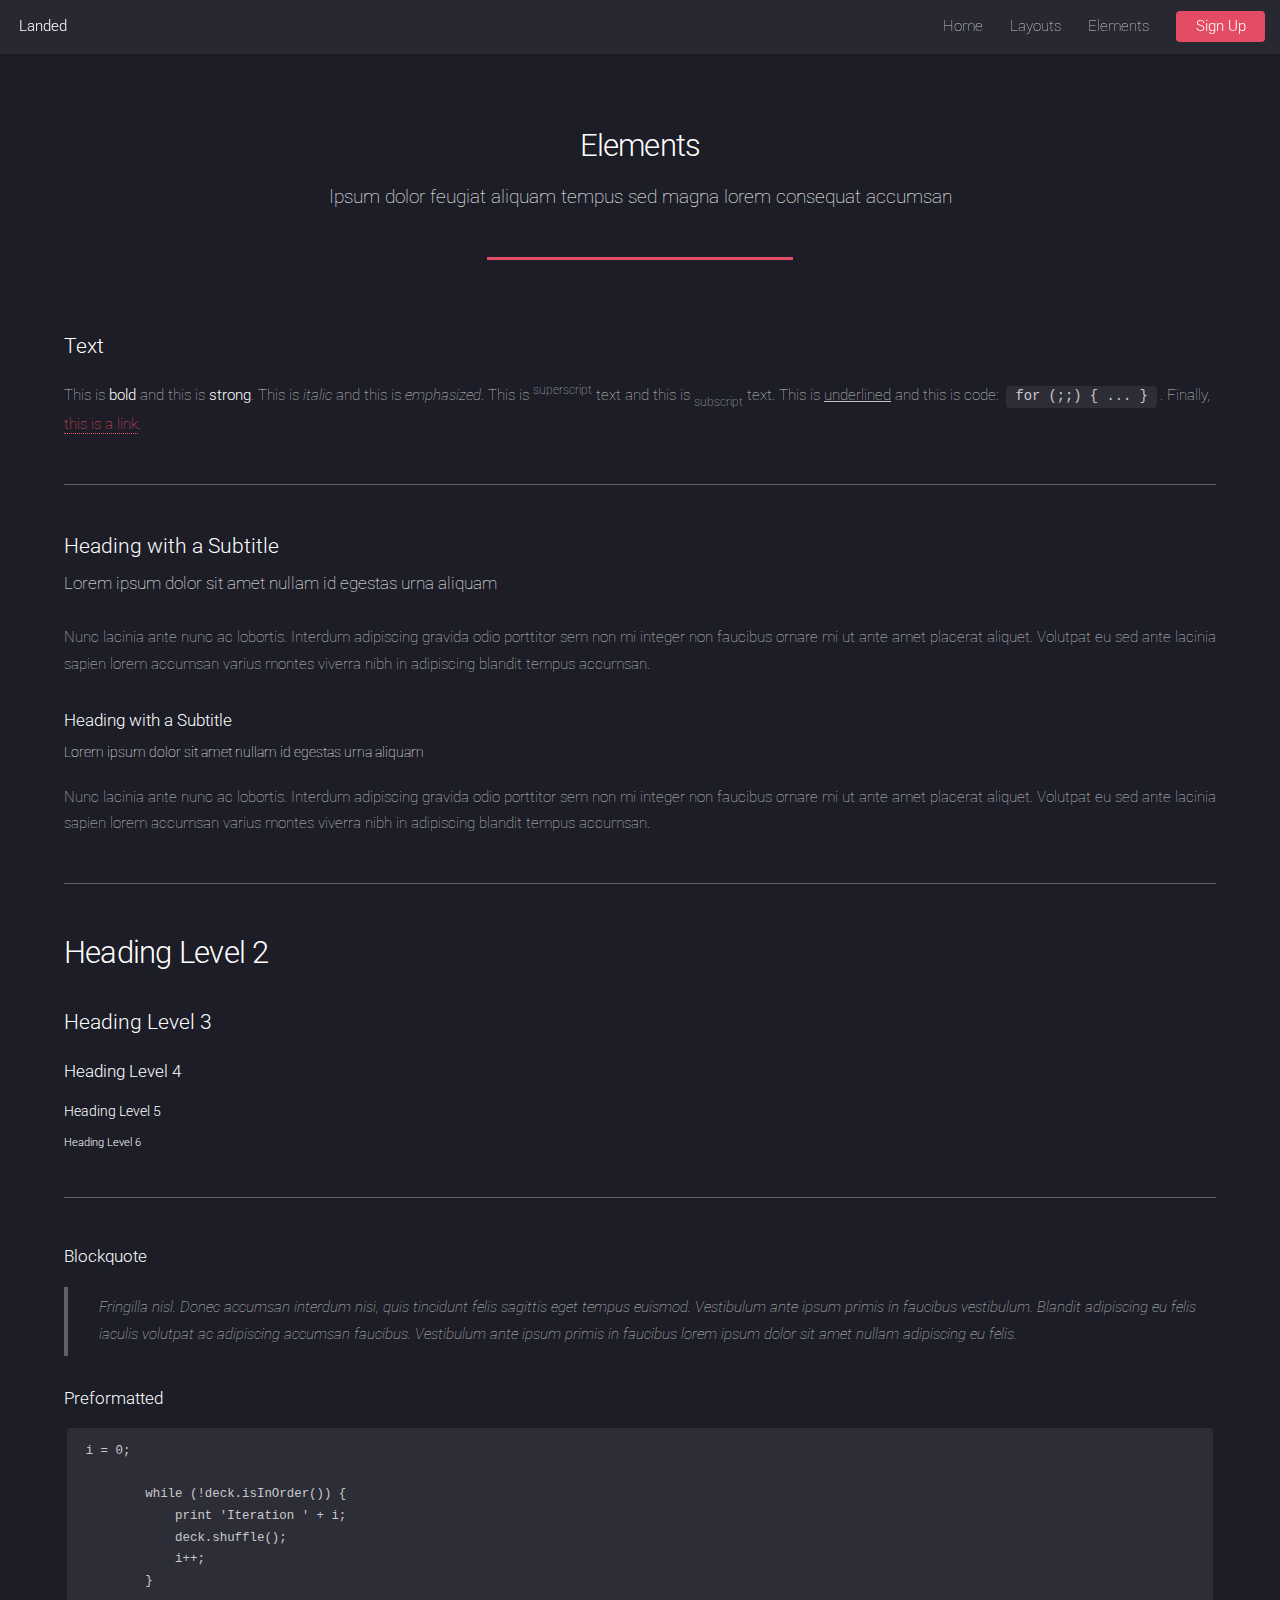
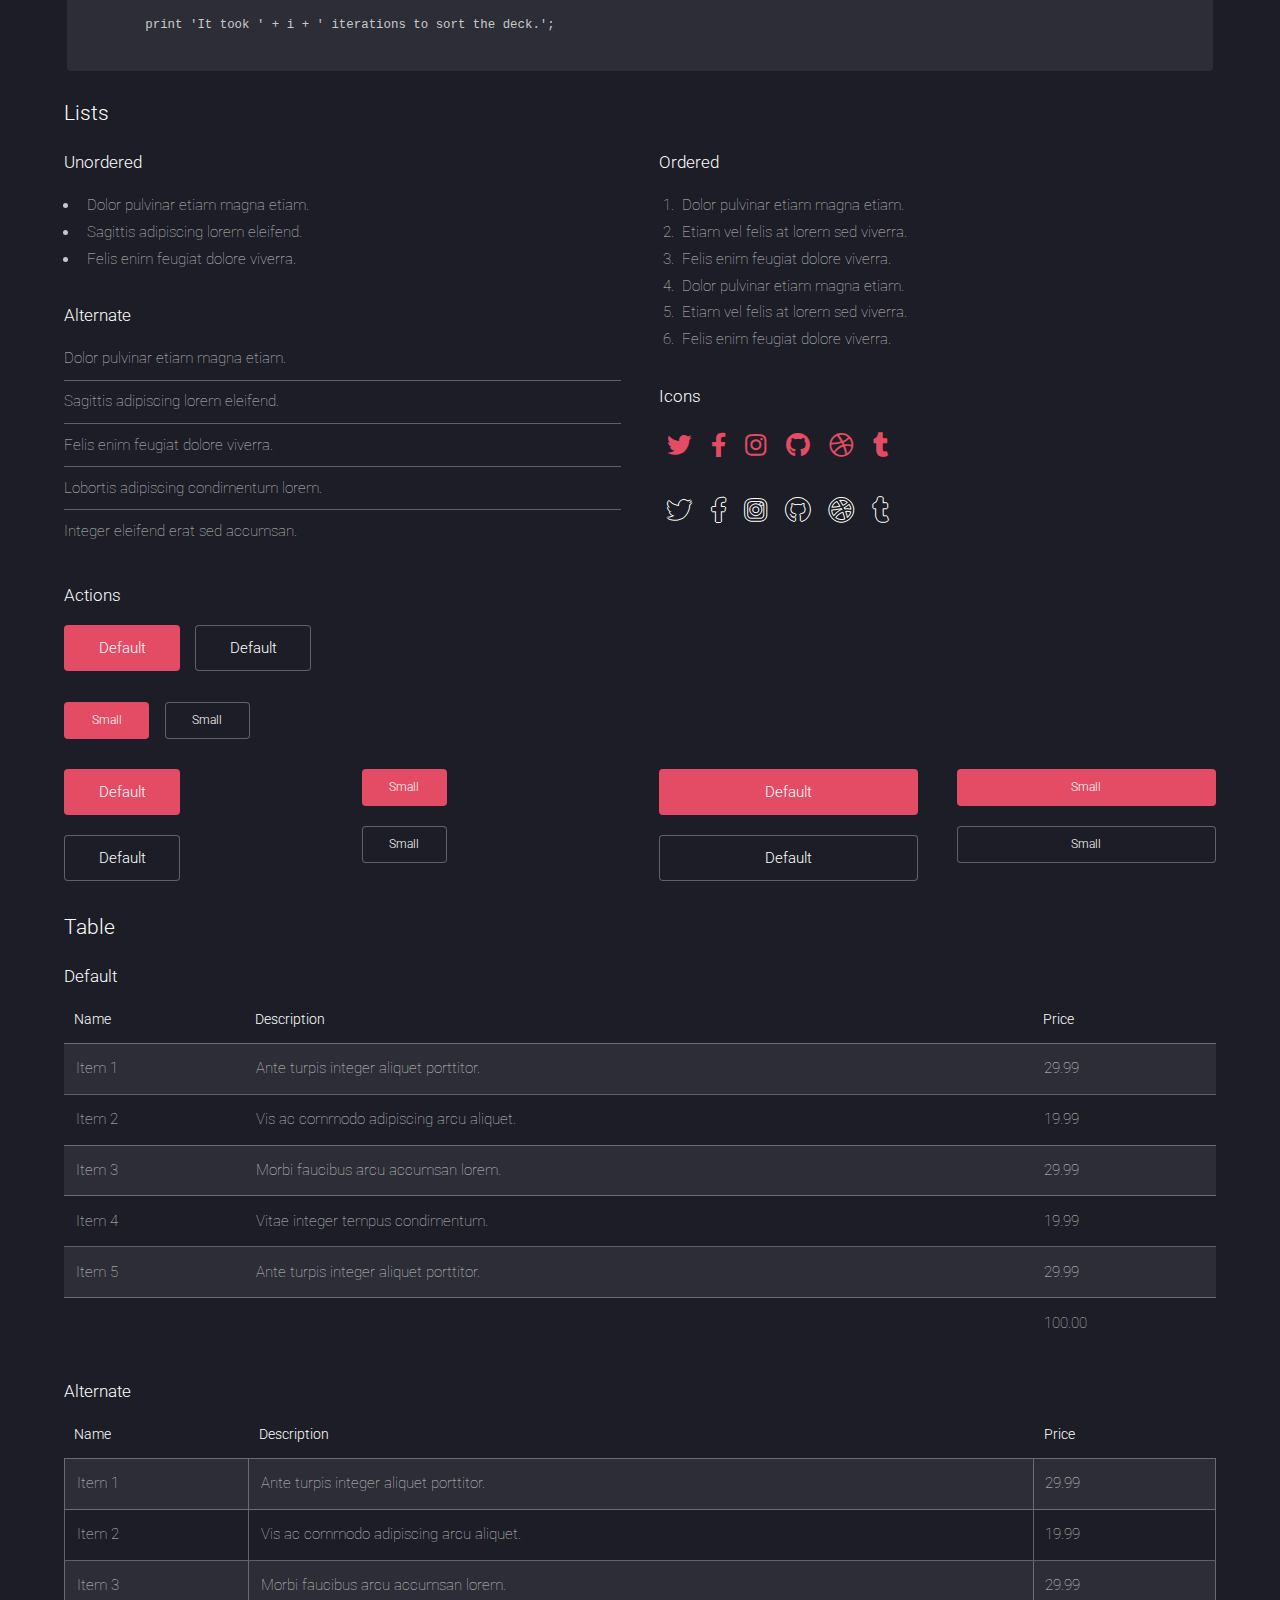
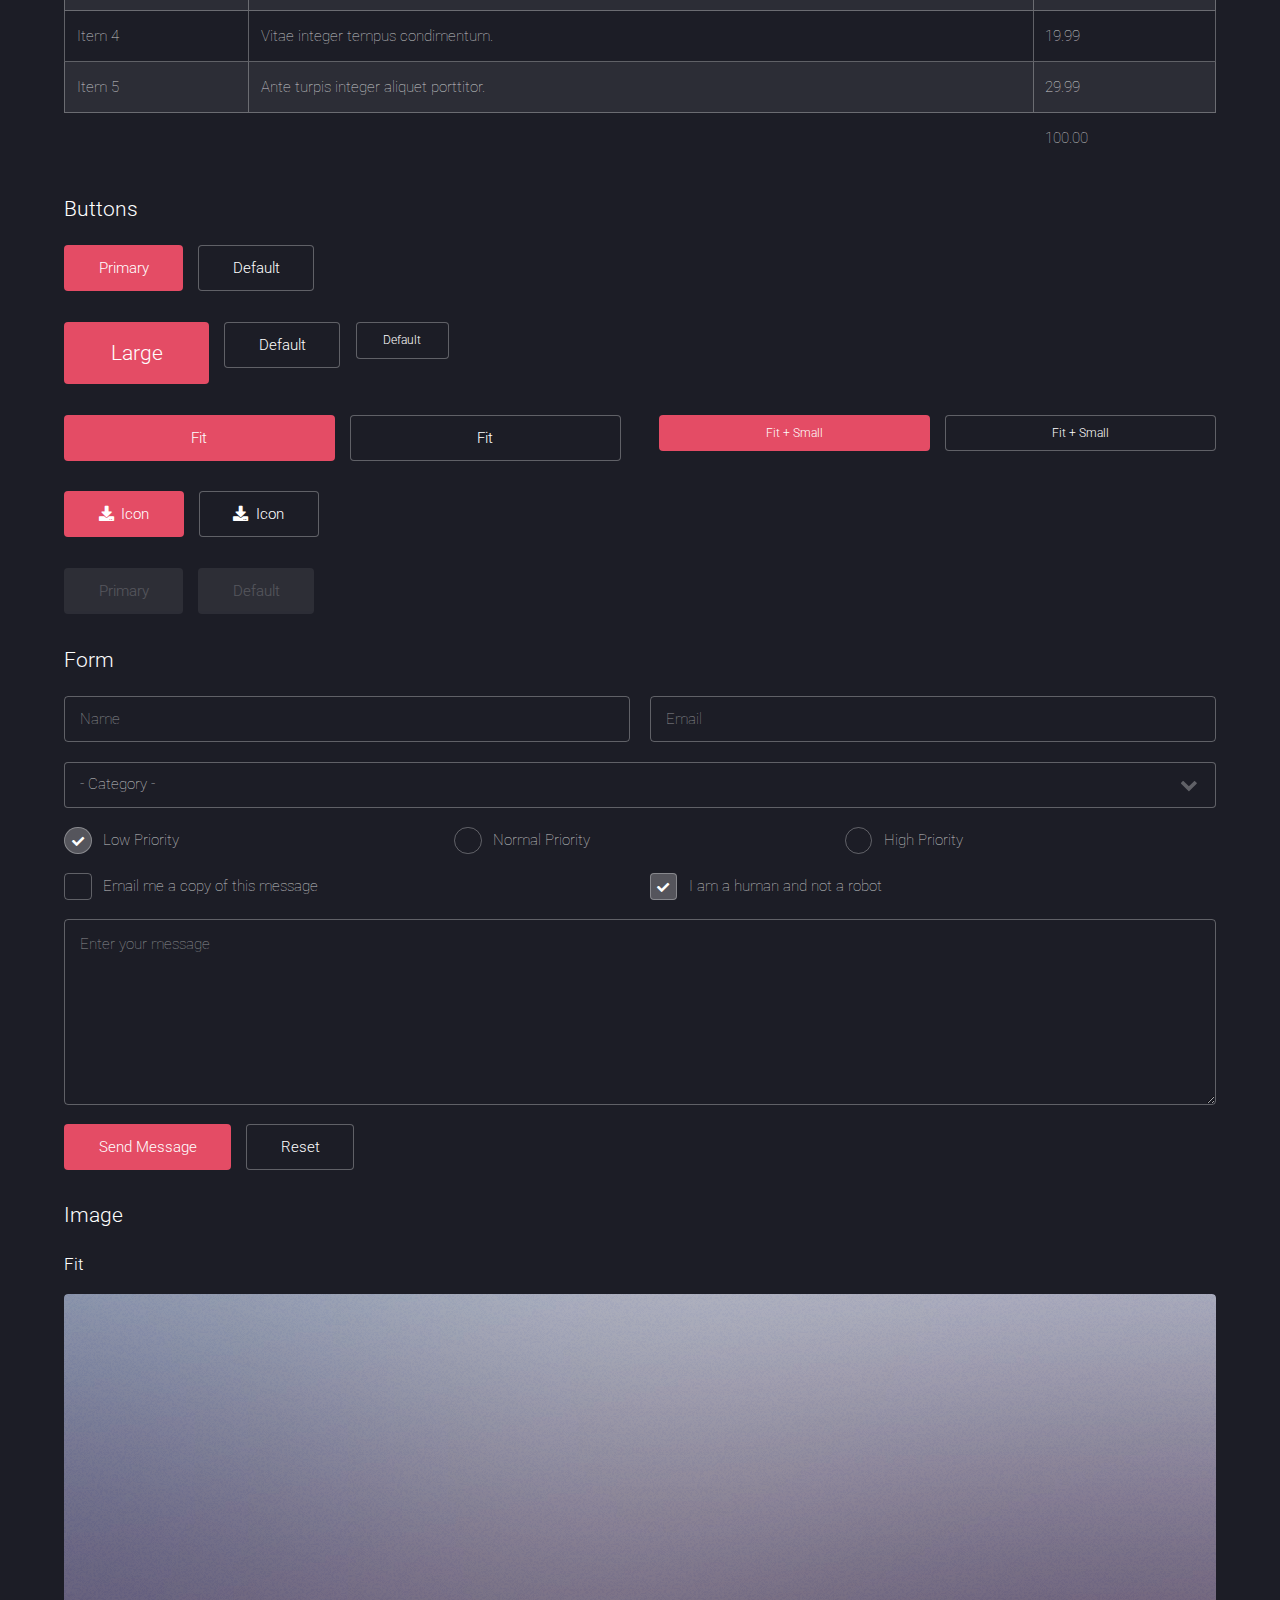
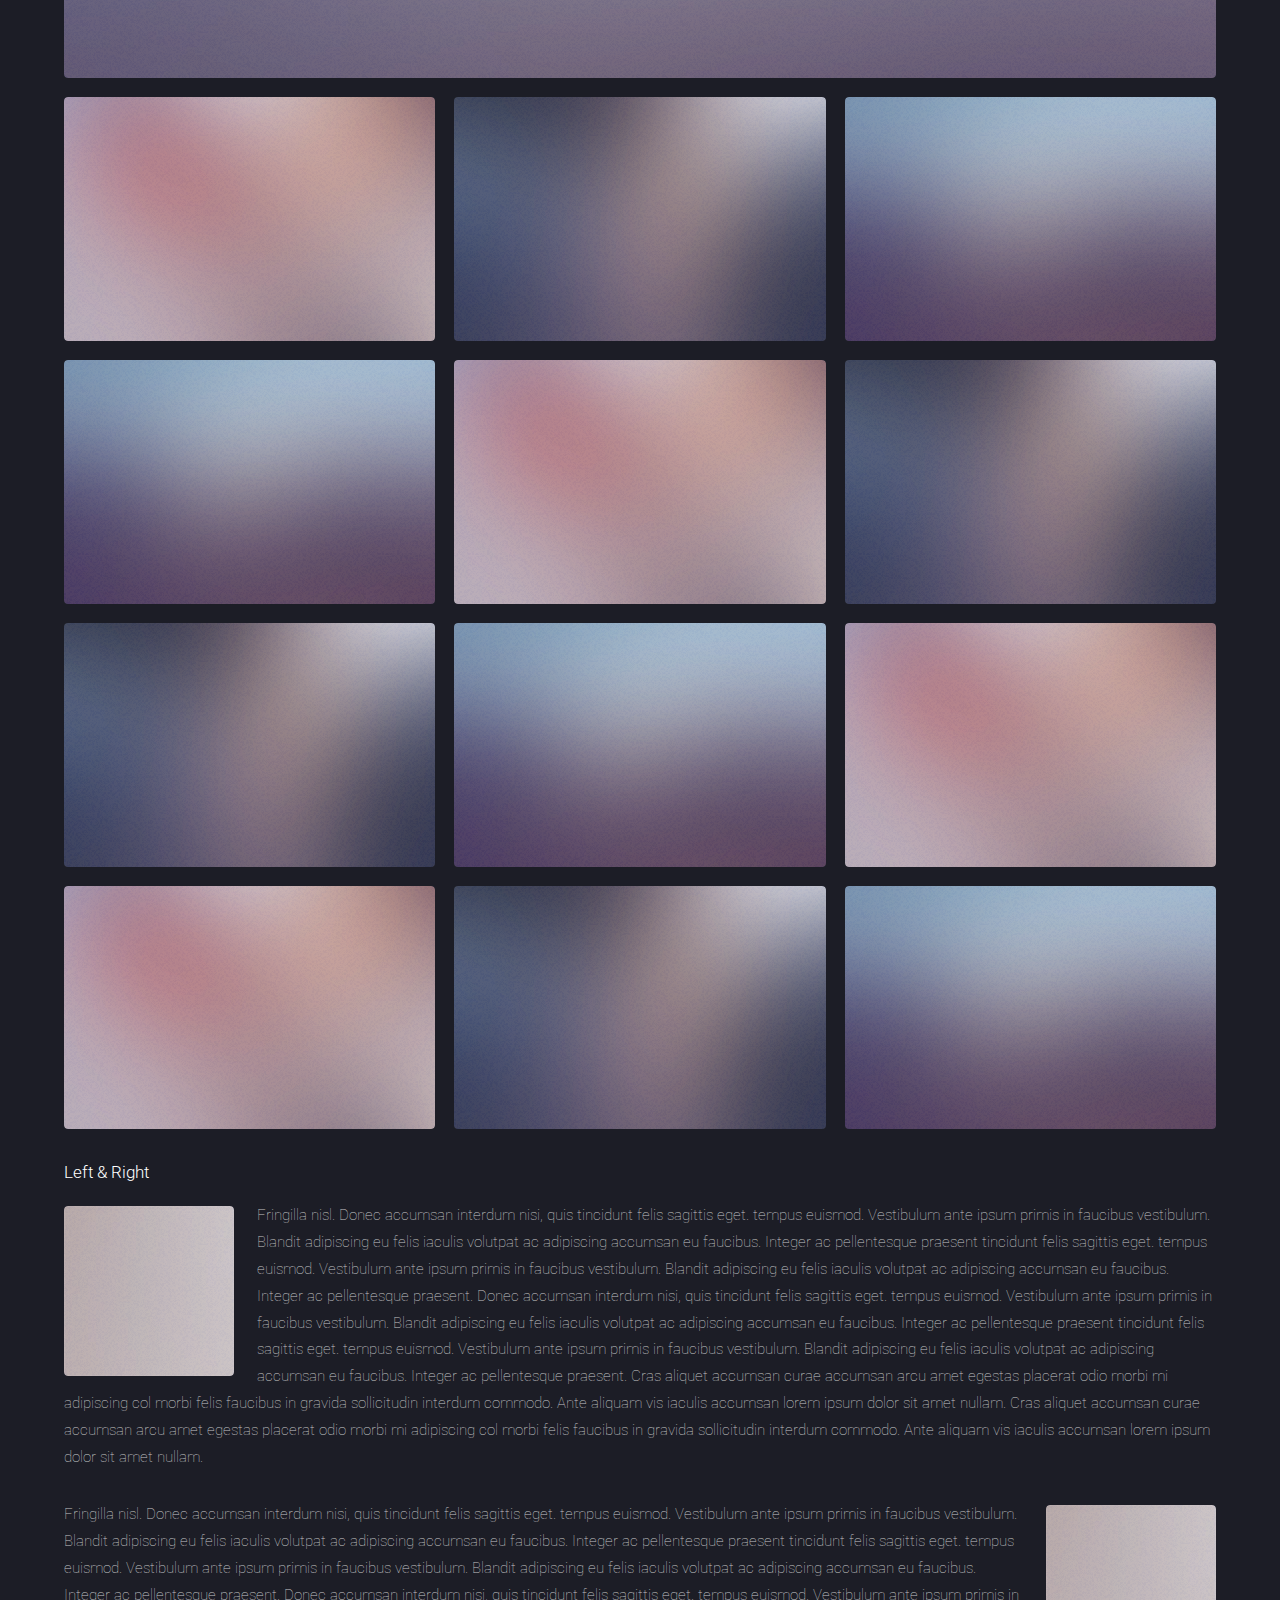
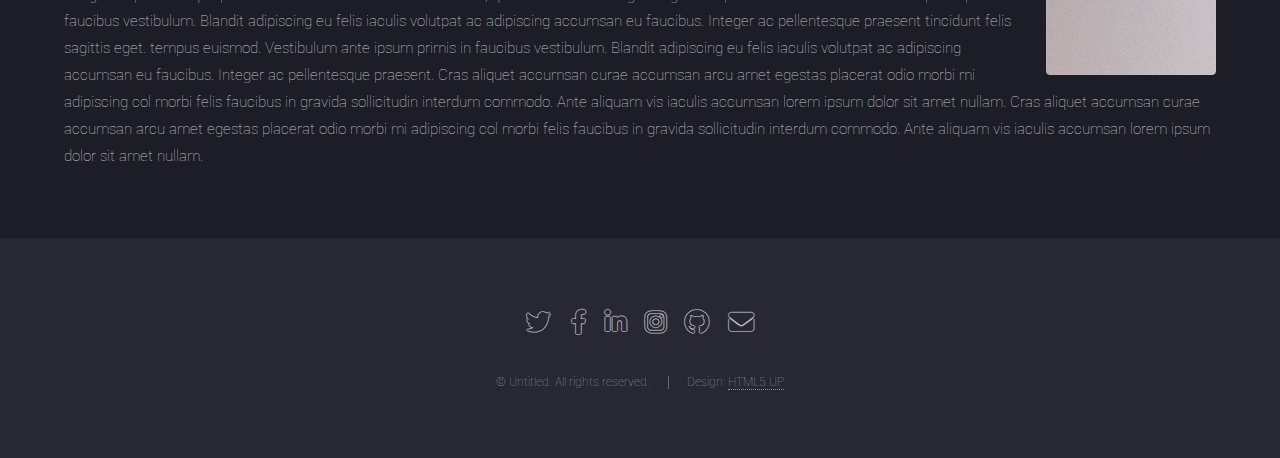
==== elements.html @ 156fd408 "template ready" ====
<!DOCTYPE HTML>
<!--
	Landed by HTML5 UP
	html5up.net | @ajlkn
	Free for personal and commercial use under the CCA 3.0 license (html5up.net/license)
-->
<html>
	<head>
		<title>Elements - Landed by HTML5 UP</title>
		<meta charset="utf-8" />
		<meta name="viewport" content="width=device-width, initial-scale=1, user-scalable=no" />
		<link rel="stylesheet" href="assets/css/main.css" />
		<noscript><link rel="stylesheet" href="assets/css/noscript.css" /></noscript>
	</head>
	<body class="is-preload">
		<div id="page-wrapper">

			<!-- Header -->
				<header id="header">
					<h1 id="logo"><a href="index.html">Landed</a></h1>
					<nav id="nav">
						<ul>
							<li><a href="index.html">Home</a></li>
							<li>
								<a href="#">Layouts</a>
								<ul>
									<li><a href="left-sidebar.html">Left Sidebar</a></li>
									<li><a href="right-sidebar.html">Right Sidebar</a></li>
									<li><a href="no-sidebar.html">No Sidebar</a></li>
									<li>
										<a href="#">Submenu</a>
										<ul>
											<li><a href="#">Option 1</a></li>
											<li><a href="#">Option 2</a></li>
											<li><a href="#">Option 3</a></li>
											<li><a href="#">Option 4</a></li>
										</ul>
									</li>
								</ul>
							</li>
							<li><a href="elements.html">Elements</a></li>
							<li><a href="#" class="button primary">Sign Up</a></li>
						</ul>
					</nav>
				</header>

			<!-- Main -->
				<div id="main" class="wrapper style1">
					<div class="container">
						<header class="major">
							<h2>Elements</h2>
							<p>Ipsum dolor feugiat aliquam tempus sed magna lorem consequat accumsan</p>
						</header>

						<!-- Text -->
							<section>
								<h3>Text</h3>
								<p>This is <b>bold</b> and this is <strong>strong</strong>. This is <i>italic</i> and this is <em>emphasized</em>.
								This is <sup>superscript</sup> text and this is <sub>subscript</sub> text.
								This is <u>underlined</u> and this is code: <code>for (;;) { ... }</code>. Finally, <a href="#">this is a link</a>.</p>

								<hr />

								<header>
									<h3>Heading with a Subtitle</h3>
									<p>Lorem ipsum dolor sit amet nullam id egestas urna aliquam</p>
								</header>
								<p>Nunc lacinia ante nunc ac lobortis. Interdum adipiscing gravida odio porttitor sem non mi integer non faucibus ornare mi ut ante amet placerat aliquet. Volutpat eu sed ante lacinia sapien lorem accumsan varius montes viverra nibh in adipiscing blandit tempus accumsan.</p>
								<header>
									<h4>Heading with a Subtitle</h4>
									<p>Lorem ipsum dolor sit amet nullam id egestas urna aliquam</p>
								</header>
								<p>Nunc lacinia ante nunc ac lobortis. Interdum adipiscing gravida odio porttitor sem non mi integer non faucibus ornare mi ut ante amet placerat aliquet. Volutpat eu sed ante lacinia sapien lorem accumsan varius montes viverra nibh in adipiscing blandit tempus accumsan.</p>

								<hr />

								<h2>Heading Level 2</h2>
								<h3>Heading Level 3</h3>
								<h4>Heading Level 4</h4>
								<h5>Heading Level 5</h5>
								<h6>Heading Level 6</h6>

								<hr />

								<h4>Blockquote</h4>
								<blockquote>Fringilla nisl. Donec accumsan interdum nisi, quis tincidunt felis sagittis eget tempus euismod. Vestibulum ante ipsum primis in faucibus vestibulum. Blandit adipiscing eu felis iaculis volutpat ac adipiscing accumsan faucibus. Vestibulum ante ipsum primis in faucibus lorem ipsum dolor sit amet nullam adipiscing eu felis.</blockquote>

								<h4>Preformatted</h4>
								<pre><code>i = 0;

	while (!deck.isInOrder()) {
	    print 'Iteration ' + i;
	    deck.shuffle();
	    i++;
	}

	print 'It took ' + i + ' iterations to sort the deck.';
	</code></pre>
							</section>

						<!-- Lists -->
							<section>
								<h3>Lists</h3>
								<div class="row">
									<div class="col-6 col-12-xsmall">

										<h4>Unordered</h4>
										<ul>
											<li>Dolor pulvinar etiam magna etiam.</li>
											<li>Sagittis adipiscing lorem eleifend.</li>
											<li>Felis enim feugiat dolore viverra.</li>
										</ul>

										<h4>Alternate</h4>
										<ul class="alt">
											<li>Dolor pulvinar etiam magna etiam.</li>
											<li>Sagittis adipiscing lorem eleifend.</li>
											<li>Felis enim feugiat dolore viverra.</li>
											<li>Lobortis adipiscing condimentum lorem.</li>
											<li>Integer eleifend erat sed accumsan.</li>
										</ul>

									</div>
									<div class="col-6 col-12-xsmall">

										<h4>Ordered</h4>
										<ol>
											<li>Dolor pulvinar etiam magna etiam.</li>
											<li>Etiam vel felis at lorem sed viverra.</li>
											<li>Felis enim feugiat dolore viverra.</li>
											<li>Dolor pulvinar etiam magna etiam.</li>
											<li>Etiam vel felis at lorem sed viverra.</li>
											<li>Felis enim feugiat dolore viverra.</li>
										</ol>

										<h4>Icons</h4>
										<ul class="icons">
											<li><a href="#" class="icon brands fa-twitter"><span class="label">Twitter</span></a></li>
											<li><a href="#" class="icon brands fa-facebook-f"><span class="label">Facebook</span></a></li>
											<li><a href="#" class="icon brands fa-instagram"><span class="label">Instagram</span></a></li>
											<li><a href="#" class="icon brands fa-github"><span class="label">Github</span></a></li>
											<li><a href="#" class="icon brands fa-dribbble"><span class="label">Dribbble</span></a></li>
											<li><a href="#" class="icon brands fa-tumblr"><span class="label">Tumblr</span></a></li>
										</ul>
										<ul class="icons">
											<li><a href="#" class="icon brands alt fa-twitter"><span class="label">Twitter</span></a></li>
											<li><a href="#" class="icon brands alt fa-facebook-f"><span class="label">Facebook</span></a></li>
											<li><a href="#" class="icon brands alt fa-instagram"><span class="label">Instagram</span></a></li>
											<li><a href="#" class="icon brands alt fa-github"><span class="label">Github</span></a></li>
											<li><a href="#" class="icon brands alt fa-dribbble"><span class="label">Dribbble</span></a></li>
											<li><a href="#" class="icon brands alt fa-tumblr"><span class="label">Tumblr</span></a></li>
										</ul>

									</div>
								</div>

								<h4>Actions</h4>
								<ul class="actions">
									<li><a href="#" class="button primary">Default</a></li>
									<li><a href="#" class="button">Default</a></li>
								</ul>
								<ul class="actions small">
									<li><a href="#" class="button primary small">Small</a></li>
									<li><a href="#" class="button small">Small</a></li>
								</ul>
								<div class="row">
									<div class="col-3 col-6-medium col-12-xsmall">
										<ul class="actions stacked">
											<li><a href="#" class="button primary">Default</a></li>
											<li><a href="#" class="button">Default</a></li>
										</ul>
									</div>
									<div class="col-3 col-6-medium col-12-xsmall">
										<ul class="actions stacked">
											<li><a href="#" class="button primary small">Small</a></li>
											<li><a href="#" class="button small">Small</a></li>
										</ul>
									</div>
									<div class="col-3 col-6-medium col-12-xsmall">
										<ul class="actions stacked">
											<li><a href="#" class="button primary fit">Default</a></li>
											<li><a href="#" class="button fit">Default</a></li>
										</ul>
									</div>
									<div class="col-3 col-6-medium col-12-xsmall">
										<ul class="actions stacked">
											<li><a href="#" class="button primary small fit">Small</a></li>
											<li><a href="#" class="button small fit">Small</a></li>
										</ul>
									</div>
								</div>
							</section>

						<!-- Table -->
							<section>
								<h3>Table</h3>
								<h4>Default</h4>
								<div class="table-wrapper">
									<table>
										<thead>
											<tr>
												<th>Name</th>
												<th>Description</th>
												<th>Price</th>
											</tr>
										</thead>
										<tbody>
											<tr>
												<td>Item 1</td>
												<td>Ante turpis integer aliquet porttitor.</td>
												<td>29.99</td>
											</tr>
											<tr>
												<td>Item 2</td>
												<td>Vis ac commodo adipiscing arcu aliquet.</td>
												<td>19.99</td>
											</tr>
											<tr>
												<td>Item 3</td>
												<td> Morbi faucibus arcu accumsan lorem.</td>
												<td>29.99</td>
											</tr>
											<tr>
												<td>Item 4</td>
												<td>Vitae integer tempus condimentum.</td>
												<td>19.99</td>
											</tr>
											<tr>
												<td>Item 5</td>
												<td>Ante turpis integer aliquet porttitor.</td>
												<td>29.99</td>
											</tr>
										</tbody>
										<tfoot>
											<tr>
												<td colspan="2"></td>
												<td>100.00</td>
											</tr>
										</tfoot>
									</table>
								</div>
								<h4>Alternate</h4>
								<div class="table-wrapper">
									<table class="alt">
										<thead>
											<tr>
												<th>Name</th>
												<th>Description</th>
												<th>Price</th>
											</tr>
										</thead>
										<tbody>
											<tr>
												<td>Item 1</td>
												<td>Ante turpis integer aliquet porttitor.</td>
												<td>29.99</td>
											</tr>
											<tr>
												<td>Item 2</td>
												<td>Vis ac commodo adipiscing arcu aliquet.</td>
												<td>19.99</td>
											</tr>
											<tr>
												<td>Item 3</td>
												<td> Morbi faucibus arcu accumsan lorem.</td>
												<td>29.99</td>
											</tr>
											<tr>
												<td>Item 4</td>
												<td>Vitae integer tempus condimentum.</td>
												<td>19.99</td>
											</tr>
											<tr>
												<td>Item 5</td>
												<td>Ante turpis integer aliquet porttitor.</td>
												<td>29.99</td>
											</tr>
										</tbody>
										<tfoot>
											<tr>
												<td colspan="2"></td>
												<td>100.00</td>
											</tr>
										</tfoot>
									</table>
								</div>
							</section>

						<!-- Buttons -->
							<section>
								<h3>Buttons</h3>
								<ul class="actions">
									<li><a href="#" class="button primary">Primary</a></li>
									<li><a href="#" class="button">Default</a></li>
								</ul>
								<ul class="actions">
									<li><a href="#" class="button primary large">Large</a></li>
									<li><a href="#" class="button">Default</a></li>
									<li><a href="#" class="button small">Default</a></li>
								</ul>
								<div class="row">
									<div class="col-6 col-12-xsmall">
										<ul class="actions fit">
											<li><a href="#" class="button primary fit">Fit</a></li>
											<li><a href="#" class="button fit">Fit</a></li>
										</ul>
									</div>
									<div class="col-6 col-12-xsmall">
										<ul class="actions fit small">
											<li><a href="#" class="button primary fit small">Fit + Small</a></li>
											<li><a href="#" class="button fit small">Fit + Small</a></li>
										</ul>
									</div>
								</div>
								<ul class="actions">
									<li><a href="#" class="button primary icon solid fa-download">Icon</a></li>
									<li><a href="#" class="button icon solid fa-download">Icon</a></li>
								</ul>
								<ul class="actions">
									<li><span class="button primary disabled">Primary</span></li>
									<li><span class="button disabled">Default</span></li>
								</ul>
							</section>

						<!-- Form -->
							<section>
								<h3>Form</h3>
								<form method="post" action="#">
									<div class="row gtr-uniform gtr-50">
										<div class="col-6 col-12-xsmall">
											<input type="text" name="name" id="name" value="" placeholder="Name" />
										</div>
										<div class="col-6 col-12-xsmall">
											<input type="email" name="email" id="email" value="" placeholder="Email" />
										</div>
										<div class="col-12">
											<select name="category" id="category">
												<option value="">- Category -</option>
												<option value="1">Manufacturing</option>
												<option value="1">Shipping</option>
												<option value="1">Administration</option>
												<option value="1">Human Resources</option>
											</select>
										</div>
										<div class="col-4 col-12-medium">
											<input type="radio" id="priority-low" name="priority" checked>
											<label for="priority-low">Low Priority</label>
										</div>
										<div class="col-4 col-12-medium">
											<input type="radio" id="priority-normal" name="priority">
											<label for="priority-normal">Normal Priority</label>
										</div>
										<div class="col-4 col-12-medium">
											<input type="radio" id="priority-high" name="priority">
											<label for="priority-high">High Priority</label>
										</div>
										<div class="col-6 col-12-medium">
											<input type="checkbox" id="copy" name="copy">
											<label for="copy">Email me a copy of this message</label>
										</div>
										<div class="col-6 col-12-medium">
											<input type="checkbox" id="human" name="human" checked>
											<label for="human">I am a human and not a robot</label>
										</div>
										<div class="col-12">
											<textarea name="message" id="message" placeholder="Enter your message" rows="6"></textarea>
										</div>
										<div class="col-12">
											<ul class="actions">
												<li><input type="submit" value="Send Message" class="primary" /></li>
												<li><input type="reset" value="Reset" /></li>
											</ul>
										</div>
									</div>
								</form>
							</section>

						<!-- Image -->
							<section>
								<h3>Image</h3>
								<h4>Fit</h4>
								<div class="box alt">
									<div class="row gtr-50 gtr-uniform">
										<div class="col-12"><span class="image fit"><img src="images/pic07.jpg" alt="" /></span></div>
										<div class="col-4 col-6-xsmall"><span class="image fit"><img src="images/pic02.jpg" alt="" /></span></div>
										<div class="col-4 col-6-xsmall"><span class="image fit"><img src="images/pic03.jpg" alt="" /></span></div>
										<div class="col-4 col-6-xsmall"><span class="image fit"><img src="images/pic04.jpg" alt="" /></span></div>
										<div class="col-4 col-6-xsmall"><span class="image fit"><img src="images/pic04.jpg" alt="" /></span></div>
										<div class="col-4 col-6-xsmall"><span class="image fit"><img src="images/pic02.jpg" alt="" /></span></div>
										<div class="col-4 col-6-xsmall"><span class="image fit"><img src="images/pic03.jpg" alt="" /></span></div>
										<div class="col-4 col-6-xsmall"><span class="image fit"><img src="images/pic03.jpg" alt="" /></span></div>
										<div class="col-4 col-6-xsmall"><span class="image fit"><img src="images/pic04.jpg" alt="" /></span></div>
										<div class="col-4 col-6-xsmall"><span class="image fit"><img src="images/pic02.jpg" alt="" /></span></div>
										<div class="col-4 col-6-xsmall"><span class="image fit"><img src="images/pic02.jpg" alt="" /></span></div>
										<div class="col-4 col-6-xsmall"><span class="image fit"><img src="images/pic03.jpg" alt="" /></span></div>
										<div class="col-4 col-6-xsmall"><span class="image fit"><img src="images/pic04.jpg" alt="" /></span></div>
									</div>
								</div>

								<h4>Left &amp; Right</h4>
								<p><span class="image left"><img src="images/pic08.jpg" alt="" /></span>Fringilla nisl. Donec accumsan interdum nisi, quis tincidunt felis sagittis eget. tempus euismod. Vestibulum ante ipsum primis in faucibus vestibulum. Blandit adipiscing eu felis iaculis volutpat ac adipiscing accumsan eu faucibus. Integer ac pellentesque praesent tincidunt felis sagittis eget. tempus euismod. Vestibulum ante ipsum primis in faucibus vestibulum. Blandit adipiscing eu felis iaculis volutpat ac adipiscing accumsan eu faucibus. Integer ac pellentesque praesent. Donec accumsan interdum nisi, quis tincidunt felis sagittis eget. tempus euismod. Vestibulum ante ipsum primis in faucibus vestibulum. Blandit adipiscing eu felis iaculis volutpat ac adipiscing accumsan eu faucibus. Integer ac pellentesque praesent tincidunt felis sagittis eget. tempus euismod. Vestibulum ante ipsum primis in faucibus vestibulum. Blandit adipiscing eu felis iaculis volutpat ac adipiscing accumsan eu faucibus. Integer ac pellentesque praesent. Cras aliquet accumsan curae accumsan arcu amet egestas placerat odio morbi mi adipiscing col morbi felis faucibus in gravida sollicitudin interdum commodo. Ante aliquam vis iaculis accumsan lorem ipsum dolor sit amet nullam. Cras aliquet accumsan curae accumsan arcu amet egestas placerat odio morbi mi adipiscing col morbi felis faucibus in gravida sollicitudin interdum commodo. Ante aliquam vis iaculis accumsan lorem ipsum dolor sit amet nullam.</p>
								<p><span class="image right"><img src="images/pic08.jpg" alt="" /></span>Fringilla nisl. Donec accumsan interdum nisi, quis tincidunt felis sagittis eget. tempus euismod. Vestibulum ante ipsum primis in faucibus vestibulum. Blandit adipiscing eu felis iaculis volutpat ac adipiscing accumsan eu faucibus. Integer ac pellentesque praesent tincidunt felis sagittis eget. tempus euismod. Vestibulum ante ipsum primis in faucibus vestibulum. Blandit adipiscing eu felis iaculis volutpat ac adipiscing accumsan eu faucibus. Integer ac pellentesque praesent. Donec accumsan interdum nisi, quis tincidunt felis sagittis eget. tempus euismod. Vestibulum ante ipsum primis in faucibus vestibulum. Blandit adipiscing eu felis iaculis volutpat ac adipiscing accumsan eu faucibus. Integer ac pellentesque praesent tincidunt felis sagittis eget. tempus euismod. Vestibulum ante ipsum primis in faucibus vestibulum. Blandit adipiscing eu felis iaculis volutpat ac adipiscing accumsan eu faucibus. Integer ac pellentesque praesent. Cras aliquet accumsan curae accumsan arcu amet egestas placerat odio morbi mi adipiscing col morbi felis faucibus in gravida sollicitudin interdum commodo. Ante aliquam vis iaculis accumsan lorem ipsum dolor sit amet nullam. Cras aliquet accumsan curae accumsan arcu amet egestas placerat odio morbi mi adipiscing col morbi felis faucibus in gravida sollicitudin interdum commodo. Ante aliquam vis iaculis accumsan lorem ipsum dolor sit amet nullam.</p>
							</section>

					</div>
				</div>

			<!-- Footer -->
				<footer id="footer">
					<ul class="icons">
						<li><a href="#" class="icon brands alt fa-twitter"><span class="label">Twitter</span></a></li>
						<li><a href="#" class="icon brands alt fa-facebook-f"><span class="label">Facebook</span></a></li>
						<li><a href="#" class="icon brands alt fa-linkedin-in"><span class="label">LinkedIn</span></a></li>
						<li><a href="#" class="icon brands alt fa-instagram"><span class="label">Instagram</span></a></li>
						<li><a href="#" class="icon brands alt fa-github"><span class="label">GitHub</span></a></li>
						<li><a href="#" class="icon solid alt fa-envelope"><span class="label">Email</span></a></li>
					</ul>
					<ul class="copyright">
						<li>&copy; Untitled. All rights reserved.</li><li>Design: <a href="http://html5up.net">HTML5 UP</a></li>
					</ul>
				</footer>

		</div>

		<!-- Scripts -->
			<script src="assets/js/jquery.min.js"></script>
			<script src="assets/js/jquery.scrolly.min.js"></script>
			<script src="assets/js/jquery.dropotron.min.js"></script>
			<script src="assets/js/jquery.scrollex.min.js"></script>
			<script src="assets/js/browser.min.js"></script>
			<script src="assets/js/breakpoints.min.js"></script>
			<script src="assets/js/util.js"></script>
			<script src="assets/js/main.js"></script>

	</body>
</html>
---- assets/css/main.css ----
@import url("fontawesome-all.min.css");
@import url("https://fonts.googleapis.com/css?family=Roboto:100,300,100italic,300italic");

/*
	Landed by HTML5 UP
	html5up.net | @ajlkn
	Free for personal and commercial use under the CCA 3.0 license (html5up.net/license)
*/

html, body, div, span, applet, object,
iframe, h1, h2, h3, h4, h5, h6, p, blockquote,
pre, a, abbr, acronym, address, big, cite,
code, del, dfn, em, img, ins, kbd, q, s, samp,
small, strike, strong, sub, sup, tt, var, b,
u, i, center, dl, dt, dd, ol, ul, li, fieldset,
form, label, legend, table, caption, tbody,
tfoot, thead, tr, th, td, article, aside,
canvas, details, embed, figure, figcaption,
footer, header, hgroup, menu, nav, output, ruby,
section, summary, time, mark, audio, video {
	margin: 0;
	padding: 0;
	border: 0;
	font-size: 100%;
	font: inherit;
	vertical-align: baseline;}

article, aside, details, figcaption, figure,
footer, header, hgroup, menu, nav, section {
	display: block;}

body {
	line-height: 1;
}

ol, ul {
	list-style: none;
}

blockquote, q {
	quotes: none;
}

	blockquote:before, blockquote:after, q:before, q:after {
		content: '';
		content: none;
	}

table {
	border-collapse: collapse;
	border-spacing: 0;
}

body {
	-webkit-text-size-adjust: none;
}

mark {
	background-color: transparent;
	color: inherit;
}

input::-moz-focus-inner {
	border: 0;
	padding: 0;
}

input, select, textarea {
	-moz-appearance: none;
	-webkit-appearance: none;
	-ms-appearance: none;
	appearance: none;
}

/* Basic */

	html {
		box-sizing: border-box;
	}

	*, *:before, *:after {
		box-sizing: inherit;
	}

	html, body {
		background: #1c1d26;
	}

	body.is-preload *, body.is-preload *:before, body.is-preload *:after {
		-moz-animation: none !important;
		-webkit-animation: none !important;
		-ms-animation: none !important;
		animation: none !important;
		-moz-transition: none !important;
		-webkit-transition: none !important;
		-ms-transition: none !important;
		transition: none !important;
	}

	body, input, select, textarea {
		color: rgba(255, 255, 255, 0.75);
		font-family: "Roboto", Helvetica, sans-serif;
		font-size: 15pt;
		font-weight: 100;
		line-height: 1.75em;
	}

	a {
		-moz-transition: border-color 0.2s ease-in-out, color 0.2s ease-in-out;
		-webkit-transition: border-color 0.2s ease-in-out, color 0.2s ease-in-out;
		-ms-transition: border-color 0.2s ease-in-out, color 0.2s ease-in-out;
		transition: border-color 0.2s ease-in-out, color 0.2s ease-in-out;
		border-bottom: dotted 1px;
		color: #e44c65;
		text-decoration: none;
	}

		a:hover {
			color: #e44c65 !important;
			border-bottom-color: transparent;
		}

	strong, b {
		color: #ffffff;
		font-weight: 300;
	}

	em, i {
		font-style: italic;
	}

	p {
		margin: 0 0 2em 0;
	}

	h1, h2, h3, h4, h5, h6 {
		color: #ffffff;
		font-weight: 300;
		line-height: 1em;
		margin: 0 0 1em 0;
	}

		h1 a, h2 a, h3 a, h4 a, h5 a, h6 a {
			color: inherit;
			border: 0;
		}

	h2 {
		font-size: 2em;
		line-height: 1.5em;
		letter-spacing: -0.025em;
	}

	h3 {
		font-size: 1.35em;
		line-height: 1.5em;
	}

	h4 {
		font-size: 1.1em;
		line-height: 1.5em;
	}

	h5 {
		font-size: 0.9em;
		line-height: 1.5em;
	}

	h6 {
		font-size: 0.7em;
		line-height: 1.5em;
	}

	sub {
		font-size: 0.8em;
		position: relative;
		top: 0.5em;
	}

	sup {
		font-size: 0.8em;
		position: relative;
		top: -0.5em;
	}

	hr {
		border: 0;
		border-bottom: solid 1px rgba(255, 255, 255, 0.3);
		margin: 3em 0;
	}

		hr.major {
			margin: 4em 0;
		}

	blockquote {
		border-left: solid 4px rgba(255, 255, 255, 0.3);
		font-style: italic;
		margin: 0 0 2em 0;
		padding: 0.5em 0 0.5em 2em;
	}

	code {
		background: rgba(255, 255, 255, 0.075);
		border-radius: 4px;
		font-family: "Courier New", monospace;
		font-size: 0.9em;
		margin: 0 0.25em;
		padding: 0.25em 0.65em;
	}

	pre {
		-webkit-overflow-scrolling: touch;
		font-family: "Courier New", monospace;
		font-size: 0.9em;
		margin: 0 0 2em 0;
	}

		pre code {
			display: block;
			line-height: 1.75em;
			padding: 1em 1.5em;
			overflow-x: auto;
		}

	.align-left {
		text-align: left;
	}

	.align-center {
		text-align: center;
	}

	.align-right {
		text-align: right;
	}

/* Loader */

	@-moz-keyframes spinner-show {
		0% {
			opacity: 0;
		}

		100% {
			opacity: 1;
		}
	}

	@-webkit-keyframes spinner-show {
		0% {
			opacity: 0;
		}

		100% {
			opacity: 1;
		}
	}

	@-ms-keyframes spinner-show {
		0% {
			opacity: 0;
		}

		100% {
			opacity: 1;
		}
	}

	@keyframes spinner-show {
		0% {
			opacity: 0;
		}

		100% {
			opacity: 1;
		}
	}

	@-moz-keyframes spinner-hide {
		0% {
			color: rgba(255, 255, 255, 0.15);
			z-index: 100001;
			-moz-transform: scale(1) rotate(0deg);
			-webkit-transform: scale(1) rotate(0deg);
			-ms-transform: scale(1) rotate(0deg);
			transform: scale(1) rotate(0deg);
		}

		99% {
			color: #1c1d26;
			z-index: 100001;
			-moz-transform: scale(0.5) rotate(360deg);
			-webkit-transform: scale(0.5) rotate(360deg);
			-ms-transform: scale(0.5) rotate(360deg);
			transform: scale(0.5) rotate(360deg);
		}

		100% {
			color: #1c1d26;
			z-index: -1;
			-moz-transform: scale(0.5) rotate(360deg);
			-webkit-transform: scale(0.5) rotate(360deg);
			-ms-transform: scale(0.5) rotate(360deg);
			transform: scale(0.5) rotate(360deg);
		}
	}

	@-webkit-keyframes spinner-hide {
		0% {
			color: rgba(255, 255, 255, 0.15);
			z-index: 100001;
			-moz-transform: scale(1) rotate(0deg);
			-webkit-transform: scale(1) rotate(0deg);
			-ms-transform: scale(1) rotate(0deg);
			transform: scale(1) rotate(0deg);
		}

		99% {
			color: #1c1d26;
			z-index: 100001;
			-moz-transform: scale(0.5) rotate(360deg);
			-webkit-transform: scale(0.5) rotate(360deg);
			-ms-transform: scale(0.5) rotate(360deg);
			transform: scale(0.5) rotate(360deg);
		}

		100% {
			color: #1c1d26;
			z-index: -1;
			-moz-transform: scale(0.5) rotate(360deg);
			-webkit-transform: scale(0.5) rotate(360deg);
			-ms-transform: scale(0.5) rotate(360deg);
			transform: scale(0.5) rotate(360deg);
		}
	}

	@-ms-keyframes spinner-hide {
		0% {
			color: rgba(255, 255, 255, 0.15);
			z-index: 100001;
			-moz-transform: scale(1) rotate(0deg);
			-webkit-transform: scale(1) rotate(0deg);
			-ms-transform: scale(1) rotate(0deg);
			transform: scale(1) rotate(0deg);
		}

		99% {
			color: #1c1d26;
			z-index: 100001;
			-moz-transform: scale(0.5) rotate(360deg);
			-webkit-transform: scale(0.5) rotate(360deg);
			-ms-transform: scale(0.5) rotate(360deg);
			transform: scale(0.5) rotate(360deg);
		}

		100% {
			color: #1c1d26;
			z-index: -1;
			-moz-transform: scale(0.5) rotate(360deg);
			-webkit-transform: scale(0.5) rotate(360deg);
			-ms-transform: scale(0.5) rotate(360deg);
			transform: scale(0.5) rotate(360deg);
		}
	}

	@keyframes spinner-hide {
		0% {
			color: rgba(255, 255, 255, 0.15);
			z-index: 100001;
			-moz-transform: scale(1) rotate(0deg);
			-webkit-transform: scale(1) rotate(0deg);
			-ms-transform: scale(1) rotate(0deg);
			transform: scale(1) rotate(0deg);
		}

		99% {
			color: #1c1d26;
			z-index: 100001;
			-moz-transform: scale(0.5) rotate(360deg);
			-webkit-transform: scale(0.5) rotate(360deg);
			-ms-transform: scale(0.5) rotate(360deg);
			transform: scale(0.5) rotate(360deg);
		}

		100% {
			color: #1c1d26;
			z-index: -1;
			-moz-transform: scale(0.5) rotate(360deg);
			-webkit-transform: scale(0.5) rotate(360deg);
			-ms-transform: scale(0.5) rotate(360deg);
			transform: scale(0.5) rotate(360deg);
		}
	}

	@-moz-keyframes spinner-rotate {
		0% {
			-moz-transform: scale(1) rotate(0deg);
			-webkit-transform: scale(1) rotate(0deg);
			-ms-transform: scale(1) rotate(0deg);
			transform: scale(1) rotate(0deg);
		}

		100% {
			-moz-transform: scale(1) rotate(360deg);
			-webkit-transform: scale(1) rotate(360deg);
			-ms-transform: scale(1) rotate(360deg);
			transform: scale(1) rotate(360deg);
		}
	}

	@-webkit-keyframes spinner-rotate {
		0% {
			-moz-transform: scale(1) rotate(0deg);
			-webkit-transform: scale(1) rotate(0deg);
			-ms-transform: scale(1) rotate(0deg);
			transform: scale(1) rotate(0deg);
		}

		100% {
			-moz-transform: scale(1) rotate(360deg);
			-webkit-transform: scale(1) rotate(360deg);
			-ms-transform: scale(1) rotate(360deg);
			transform: scale(1) rotate(360deg);
		}
	}

	@-ms-keyframes spinner-rotate {
		0% {
			-moz-transform: scale(1) rotate(0deg);
			-webkit-transform: scale(1) rotate(0deg);
			-ms-transform: scale(1) rotate(0deg);
			transform: scale(1) rotate(0deg);
		}

		100% {
			-moz-transform: scale(1) rotate(360deg);
			-webkit-transform: scale(1) rotate(360deg);
			-ms-transform: scale(1) rotate(360deg);
			transform: scale(1) rotate(360deg);
		}
	}

	@keyframes spinner-rotate {
		0% {
			-moz-transform: scale(1) rotate(0deg);
			-webkit-transform: scale(1) rotate(0deg);
			-ms-transform: scale(1) rotate(0deg);
			transform: scale(1) rotate(0deg);
		}

		100% {
			-moz-transform: scale(1) rotate(360deg);
			-webkit-transform: scale(1) rotate(360deg);
			-ms-transform: scale(1) rotate(360deg);
			transform: scale(1) rotate(360deg);
		}
	}

	@-moz-keyframes overlay-hide {
		0% {
			opacity: 1;
			z-index: 100000;
		}

		15% {
			opacity: 1;
			z-index: 100000;
		}

		99% {
			opacity: 0;
			z-index: 100000;
		}

		100% {
			opacity: 0;
			z-index: -1;
		}
	}

	@-webkit-keyframes overlay-hide {
		0% {
			opacity: 1;
			z-index: 100000;
		}

		15% {
			opacity: 1;
			z-index: 100000;
		}

		99% {
			opacity: 0;
			z-index: 100000;
		}

		100% {
			opacity: 0;
			z-index: -1;
		}
	}

	@-ms-keyframes overlay-hide {
		0% {
			opacity: 1;
			z-index: 100000;
		}

		15% {
			opacity: 1;
			z-index: 100000;
		}

		99% {
			opacity: 0;
			z-index: 100000;
		}

		100% {
			opacity: 0;
			z-index: -1;
		}
	}

	@keyframes overlay-hide {
		0% {
			opacity: 1;
			z-index: 100000;
		}

		15% {
			opacity: 1;
			z-index: 100000;
		}

		99% {
			opacity: 0;
			z-index: 100000;
		}

		100% {
			opacity: 0;
			z-index: -1;
		}
	}

	body.landing {
		text-decoration: none;
	}

		body.landing:before {
			-moz-osx-font-smoothing: grayscale;
			-webkit-font-smoothing: antialiased;
			display: inline-block;
			font-style: normal;
			font-variant: normal;
			text-rendering: auto;
			line-height: 1;
			text-transform: none !important;
			font-family: 'Font Awesome 5 Free';
			font-weight: 900;
		}

		body.landing:before {
			-moz-animation: spinner-show 1.5s 1 0.25s ease forwards, spinner-hide 0.25s ease-in-out forwards !important;
			-webkit-animation: spinner-show 1.5s 1 0.25s ease forwards, spinner-hide 0.25s ease-in-out forwards !important;
			-ms-animation: spinner-show 1.5s 1 0.25s ease forwards, spinner-hide 0.25s ease-in-out forwards !important;
			animation: spinner-show 1.5s 1 0.25s ease forwards, spinner-hide 0.25s ease-in-out forwards !important;
			-moz-transform-origin: 50% 50%;
			-webkit-transform-origin: 50% 50%;
			-ms-transform-origin: 50% 50%;
			transform-origin: 50% 50%;
			color: rgba(255, 255, 255, 0.15);
			content: '\f1ce';
			cursor: default;
			display: block;
			font-size: 2em;
			height: 2em;
			left: 50%;
			line-height: 2em;
			margin: -1em 0 0 -1em;
			opacity: 0;
			position: fixed;
			text-align: center;
			top: 50%;
			width: 2em;
			z-index: -1;
		}

		body.landing:after {
			-moz-animation: overlay-hide 1.5s ease-in forwards !important;
			-webkit-animation: overlay-hide 1.5s ease-in forwards !important;
			-ms-animation: overlay-hide 1.5s ease-in forwards !important;
			animation: overlay-hide 1.5s ease-in forwards !important;
			background: #1c1d26;
			content: '';
			display: block;
			height: 100%;
			left: 0;
			opacity: 0;
			position: fixed;
			top: 0;
			width: 100%;
			z-index: -1;
		}

		body.landing.is-preload:before {
			-moz-animation: spinner-show 1.5s 1 0.25s ease forwards, spinner-rotate 0.75s infinite linear !important;
			-webkit-animation: spinner-show 1.5s 1 0.25s ease forwards, spinner-rotate 0.75s infinite linear !important;
			-ms-animation: spinner-show 1.5s 1 0.25s ease forwards, spinner-rotate 0.75s infinite linear !important;
			animation: spinner-show 1.5s 1 0.25s ease forwards, spinner-rotate 0.75s infinite linear !important;
			z-index: 100001;
		}

		body.landing.is-preload:after {
			-moz-animation: none !important;
			-webkit-animation: none !important;
			-ms-animation: none !important;
			animation: none !important;
			opacity: 1;
			z-index: 100000;
		}

	@media (-webkit-min-device-pixel-ratio: 2) {

		body.landing:before {
			line-height: 2.025em;
		}

	}

/* Container */

	.container {
		margin: 0 auto;
		max-width: calc(100% - 4em);
		width: 70em;
	}

		.container.xsmall {
			width: 17.5em;
		}

		.container.small {
			width: 35em;
		}

		.container.medium {
			width: 52.5em;
		}

		.container.large {
			width: 87.5em;
		}

		.container.xlarge {
			width: 105em;
		}

		.container.max {
			width: 100%;
		}

		@media screen and (max-width: 1280px) {

			.container {
				width: 90%;
				max-width: 100%;
			}

		}

		@media screen and (max-width: 980px) {

			.container {
				width: 100% !important;
			}

		}

/* Row */

	.row {
		display: flex;
		flex-wrap: wrap;
		box-sizing: border-box;
		align-items: stretch;
	}

		.row > * {
			box-sizing: border-box;
		}

		.row.gtr-uniform > * > :last-child {
			margin-bottom: 0;
		}

		.row.aln-left {
			justify-content: flex-start;
		}

		.row.aln-center {
			justify-content: center;
		}

		.row.aln-right {
			justify-content: flex-end;
		}

		.row.aln-top {
			align-items: flex-start;
		}

		.row.aln-middle {
			align-items: center;
		}

		.row.aln-bottom {
			align-items: flex-end;
		}

		.row > .imp {
			order: -1;
		}

		.row > .col-1 {
			width: 8.33333%;
		}

		.row > .off-1 {
			margin-left: 8.33333%;
		}

		.row > .col-2 {
			width: 16.66667%;
		}

		.row > .off-2 {
			margin-left: 16.66667%;
		}

		.row > .col-3 {
			width: 25%;
		}

		.row > .off-3 {
			margin-left: 25%;
		}

		.row > .col-4 {
			width: 33.33333%;
		}

		.row > .off-4 {
			margin-left: 33.33333%;
		}

		.row > .col-5 {
			width: 41.66667%;
		}

		.row > .off-5 {
			margin-left: 41.66667%;
		}

		.row > .col-6 {
			width: 50%;
		}

		.row > .off-6 {
			margin-left: 50%;
		}

		.row > .col-7 {
			width: 58.33333%;
		}

		.row > .off-7 {
			margin-left: 58.33333%;
		}

		.row > .col-8 {
			width: 66.66667%;
		}

		.row > .off-8 {
			margin-left: 66.66667%;
		}

		.row > .col-9 {
			width: 75%;
		}

		.row > .off-9 {
			margin-left: 75%;
		}

		.row > .col-10 {
			width: 83.33333%;
		}

		.row > .off-10 {
			margin-left: 83.33333%;
		}

		.row > .col-11 {
			width: 91.66667%;
		}

		.row > .off-11 {
			margin-left: 91.66667%;
		}

		.row > .col-12 {
			width: 100%;
		}

		.row > .off-12 {
			margin-left: 100%;
		}

		.row.gtr-0 {
			margin-top: 0;
			margin-left: 0em;
		}

			.row.gtr-0 > * {
				padding: 0 0 0 0em;
			}

			.row.gtr-0.gtr-uniform {
				margin-top: 0em;
			}

				.row.gtr-0.gtr-uniform > * {
					padding-top: 0em;
				}

		.row.gtr-25 {
			margin-top: 0;
			margin-left: -0.625em;
		}

			.row.gtr-25 > * {
				padding: 0 0 0 0.625em;
			}

			.row.gtr-25.gtr-uniform {
				margin-top: -0.625em;
			}

				.row.gtr-25.gtr-uniform > * {
					padding-top: 0.625em;
				}

		.row.gtr-50 {
			margin-top: 0;
			margin-left: -1.25em;
		}

			.row.gtr-50 > * {
				padding: 0 0 0 1.25em;
			}

			.row.gtr-50.gtr-uniform {
				margin-top: -1.25em;
			}

				.row.gtr-50.gtr-uniform > * {
					padding-top: 1.25em;
				}

		.row {
			margin-top: 0;
			margin-left: -2.5em;
		}

			.row > * {
				padding: 0 0 0 2.5em;
			}

			.row.gtr-uniform {
				margin-top: -2.5em;
			}

				.row.gtr-uniform > * {
					padding-top: 2.5em;
				}

		.row.gtr-150 {
			margin-top: 0;
			margin-left: -3.75em;
		}

			.row.gtr-150 > * {
				padding: 0 0 0 3.75em;
			}

			.row.gtr-150.gtr-uniform {
				margin-top: -3.75em;
			}

				.row.gtr-150.gtr-uniform > * {
					padding-top: 3.75em;
				}

		.row.gtr-200 {
			margin-top: 0;
			margin-left: -5em;
		}

			.row.gtr-200 > * {
				padding: 0 0 0 5em;
			}

			.row.gtr-200.gtr-uniform {
				margin-top: -5em;
			}

				.row.gtr-200.gtr-uniform > * {
					padding-top: 5em;
				}

		@media screen and (max-width: 1680px) {

			.row {
				display: flex;
				flex-wrap: wrap;
				box-sizing: border-box;
				align-items: stretch;
			}

				.row > * {
					box-sizing: border-box;
				}

				.row.gtr-uniform > * > :last-child {
					margin-bottom: 0;
				}

				.row.aln-left {
					justify-content: flex-start;
				}

				.row.aln-center {
					justify-content: center;
				}

				.row.aln-right {
					justify-content: flex-end;
				}

				.row.aln-top {
					align-items: flex-start;
				}

				.row.aln-middle {
					align-items: center;
				}

				.row.aln-bottom {
					align-items: flex-end;
				}

				.row > .imp-xlarge {
					order: -1;
				}

				.row > .col-1-xlarge {
					width: 8.33333%;
				}

				.row > .off-1-xlarge {
					margin-left: 8.33333%;
				}

				.row > .col-2-xlarge {
					width: 16.66667%;
				}

				.row > .off-2-xlarge {
					margin-left: 16.66667%;
				}

				.row > .col-3-xlarge {
					width: 25%;
				}

				.row > .off-3-xlarge {
					margin-left: 25%;
				}

				.row > .col-4-xlarge {
					width: 33.33333%;
				}

				.row > .off-4-xlarge {
					margin-left: 33.33333%;
				}

				.row > .col-5-xlarge {
					width: 41.66667%;
				}

				.row > .off-5-xlarge {
					margin-left: 41.66667%;
				}

				.row > .col-6-xlarge {
					width: 50%;
				}

				.row > .off-6-xlarge {
					margin-left: 50%;
				}

				.row > .col-7-xlarge {
					width: 58.33333%;
				}

				.row > .off-7-xlarge {
					margin-left: 58.33333%;
				}

				.row > .col-8-xlarge {
					width: 66.66667%;
				}

				.row > .off-8-xlarge {
					margin-left: 66.66667%;
				}

				.row > .col-9-xlarge {
					width: 75%;
				}

				.row > .off-9-xlarge {
					margin-left: 75%;
				}

				.row > .col-10-xlarge {
					width: 83.33333%;
				}

				.row > .off-10-xlarge {
					margin-left: 83.33333%;
				}

				.row > .col-11-xlarge {
					width: 91.66667%;
				}

				.row > .off-11-xlarge {
					margin-left: 91.66667%;
				}

				.row > .col-12-xlarge {
					width: 100%;
				}

				.row > .off-12-xlarge {
					margin-left: 100%;
				}

				.row.gtr-0 {
					margin-top: 0;
					margin-left: 0em;
				}

					.row.gtr-0 > * {
						padding: 0 0 0 0em;
					}

					.row.gtr-0.gtr-uniform {
						margin-top: 0em;
					}

						.row.gtr-0.gtr-uniform > * {
							padding-top: 0em;
						}

				.row.gtr-25 {
					margin-top: 0;
					margin-left: -0.625em;
				}

					.row.gtr-25 > * {
						padding: 0 0 0 0.625em;
					}

					.row.gtr-25.gtr-uniform {
						margin-top: -0.625em;
					}

						.row.gtr-25.gtr-uniform > * {
							padding-top: 0.625em;
						}

				.row.gtr-50 {
					margin-top: 0;
					margin-left: -1.25em;
				}

					.row.gtr-50 > * {
						padding: 0 0 0 1.25em;
					}

					.row.gtr-50.gtr-uniform {
						margin-top: -1.25em;
					}

						.row.gtr-50.gtr-uniform > * {
							padding-top: 1.25em;
						}

				.row {
					margin-top: 0;
					margin-left: -2.5em;
				}

					.row > * {
						padding: 0 0 0 2.5em;
					}

					.row.gtr-uniform {
						margin-top: -2.5em;
					}

						.row.gtr-uniform > * {
							padding-top: 2.5em;
						}

				.row.gtr-150 {
					margin-top: 0;
					margin-left: -3.75em;
				}

					.row.gtr-150 > * {
						padding: 0 0 0 3.75em;
					}

					.row.gtr-150.gtr-uniform {
						margin-top: -3.75em;
					}

						.row.gtr-150.gtr-uniform > * {
							padding-top: 3.75em;
						}

				.row.gtr-200 {
					margin-top: 0;
					margin-left: -5em;
				}

					.row.gtr-200 > * {
						padding: 0 0 0 5em;
					}

					.row.gtr-200.gtr-uniform {
						margin-top: -5em;
					}

						.row.gtr-200.gtr-uniform > * {
							padding-top: 5em;
						}

		}

		@media screen and (max-width: 1280px) {

			.row {
				display: flex;
				flex-wrap: wrap;
				box-sizing: border-box;
				align-items: stretch;
			}

				.row > * {
					box-sizing: border-box;
				}

				.row.gtr-uniform > * > :last-child {
					margin-bottom: 0;
				}

				.row.aln-left {
					justify-content: flex-start;
				}

				.row.aln-center {
					justify-content: center;
				}

				.row.aln-right {
					justify-content: flex-end;
				}

				.row.aln-top {
					align-items: flex-start;
				}

				.row.aln-middle {
					align-items: center;
				}

				.row.aln-bottom {
					align-items: flex-end;
				}

				.row > .imp-large {
					order: -1;
				}

				.row > .col-1-large {
					width: 8.33333%;
				}

				.row > .off-1-large {
					margin-left: 8.33333%;
				}

				.row > .col-2-large {
					width: 16.66667%;
				}

				.row > .off-2-large {
					margin-left: 16.66667%;
				}

				.row > .col-3-large {
					width: 25%;
				}

				.row > .off-3-large {
					margin-left: 25%;
				}

				.row > .col-4-large {
					width: 33.33333%;
				}

				.row > .off-4-large {
					margin-left: 33.33333%;
				}

				.row > .col-5-large {
					width: 41.66667%;
				}

				.row > .off-5-large {
					margin-left: 41.66667%;
				}

				.row > .col-6-large {
					width: 50%;
				}

				.row > .off-6-large {
					margin-left: 50%;
				}

				.row > .col-7-large {
					width: 58.33333%;
				}

				.row > .off-7-large {
					margin-left: 58.33333%;
				}

				.row > .col-8-large {
					width: 66.66667%;
				}

				.row > .off-8-large {
					margin-left: 66.66667%;
				}

				.row > .col-9-large {
					width: 75%;
				}

				.row > .off-9-large {
					margin-left: 75%;
				}

				.row > .col-10-large {
					width: 83.33333%;
				}

				.row > .off-10-large {
					margin-left: 83.33333%;
				}

				.row > .col-11-large {
					width: 91.66667%;
				}

				.row > .off-11-large {
					margin-left: 91.66667%;
				}

				.row > .col-12-large {
					width: 100%;
				}

				.row > .off-12-large {
					margin-left: 100%;
				}

				.row.gtr-0 {
					margin-top: 0;
					margin-left: 0em;
				}

					.row.gtr-0 > * {
						padding: 0 0 0 0em;
					}

					.row.gtr-0.gtr-uniform {
						margin-top: 0em;
					}

						.row.gtr-0.gtr-uniform > * {
							padding-top: 0em;
						}

				.row.gtr-25 {
					margin-top: 0;
					margin-left: -0.625em;
				}

					.row.gtr-25 > * {
						padding: 0 0 0 0.625em;
					}

					.row.gtr-25.gtr-uniform {
						margin-top: -0.625em;
					}

						.row.gtr-25.gtr-uniform > * {
							padding-top: 0.625em;
						}

				.row.gtr-50 {
					margin-top: 0;
					margin-left: -1.25em;
				}

					.row.gtr-50 > * {
						padding: 0 0 0 1.25em;
					}

					.row.gtr-50.gtr-uniform {
						margin-top: -1.25em;
					}

						.row.gtr-50.gtr-uniform > * {
							padding-top: 1.25em;
						}

				.row {
					margin-top: 0;
					margin-left: -2.5em;
				}

					.row > * {
						padding: 0 0 0 2.5em;
					}

					.row.gtr-uniform {
						margin-top: -2.5em;
					}

						.row.gtr-uniform > * {
							padding-top: 2.5em;
						}

				.row.gtr-150 {
					margin-top: 0;
					margin-left: -3.75em;
				}

					.row.gtr-150 > * {
						padding: 0 0 0 3.75em;
					}

					.row.gtr-150.gtr-uniform {
						margin-top: -3.75em;
					}

						.row.gtr-150.gtr-uniform > * {
							padding-top: 3.75em;
						}

				.row.gtr-200 {
					margin-top: 0;
					margin-left: -5em;
				}

					.row.gtr-200 > * {
						padding: 0 0 0 5em;
					}

					.row.gtr-200.gtr-uniform {
						margin-top: -5em;
					}

						.row.gtr-200.gtr-uniform > * {
							padding-top: 5em;
						}

		}

		@media screen and (max-width: 980px) {

			.row {
				display: flex;
				flex-wrap: wrap;
				box-sizing: border-box;
				align-items: stretch;
			}

				.row > * {
					box-sizing: border-box;
				}

				.row.gtr-uniform > * > :last-child {
					margin-bottom: 0;
				}

				.row.aln-left {
					justify-content: flex-start;
				}

				.row.aln-center {
					justify-content: center;
				}

				.row.aln-right {
					justify-content: flex-end;
				}

				.row.aln-top {
					align-items: flex-start;
				}

				.row.aln-middle {
					align-items: center;
				}

				.row.aln-bottom {
					align-items: flex-end;
				}

				.row > .imp-medium {
					order: -1;
				}

				.row > .col-1-medium {
					width: 8.33333%;
				}

				.row > .off-1-medium {
					margin-left: 8.33333%;
				}

				.row > .col-2-medium {
					width: 16.66667%;
				}

				.row > .off-2-medium {
					margin-left: 16.66667%;
				}

				.row > .col-3-medium {
					width: 25%;
				}

				.row > .off-3-medium {
					margin-left: 25%;
				}

				.row > .col-4-medium {
					width: 33.33333%;
				}

				.row > .off-4-medium {
					margin-left: 33.33333%;
				}

				.row > .col-5-medium {
					width: 41.66667%;
				}

				.row > .off-5-medium {
					margin-left: 41.66667%;
				}

				.row > .col-6-medium {
					width: 50%;
				}

				.row > .off-6-medium {
					margin-left: 50%;
				}

				.row > .col-7-medium {
					width: 58.33333%;
				}

				.row > .off-7-medium {
					margin-left: 58.33333%;
				}

				.row > .col-8-medium {
					width: 66.66667%;
				}

				.row > .off-8-medium {
					margin-left: 66.66667%;
				}

				.row > .col-9-medium {
					width: 75%;
				}

				.row > .off-9-medium {
					margin-left: 75%;
				}

				.row > .col-10-medium {
					width: 83.33333%;
				}

				.row > .off-10-medium {
					margin-left: 83.33333%;
				}

				.row > .col-11-medium {
					width: 91.66667%;
				}

				.row > .off-11-medium {
					margin-left: 91.66667%;
				}

				.row > .col-12-medium {
					width: 100%;
				}

				.row > .off-12-medium {
					margin-left: 100%;
				}

				.row.gtr-0 {
					margin-top: 0;
					margin-left: 0em;
				}

					.row.gtr-0 > * {
						padding: 0 0 0 0em;
					}

					.row.gtr-0.gtr-uniform {
						margin-top: 0em;
					}

						.row.gtr-0.gtr-uniform > * {
							padding-top: 0em;
						}

				.row.gtr-25 {
					margin-top: 0;
					margin-left: -0.625em;
				}

					.row.gtr-25 > * {
						padding: 0 0 0 0.625em;
					}

					.row.gtr-25.gtr-uniform {
						margin-top: -0.625em;
					}

						.row.gtr-25.gtr-uniform > * {
							padding-top: 0.625em;
						}

				.row.gtr-50 {
					margin-top: 0;
					margin-left: -1.25em;
				}

					.row.gtr-50 > * {
						padding: 0 0 0 1.25em;
					}

					.row.gtr-50.gtr-uniform {
						margin-top: -1.25em;
					}

						.row.gtr-50.gtr-uniform > * {
							padding-top: 1.25em;
						}

				.row {
					margin-top: 0;
					margin-left: -2.5em;
				}

					.row > * {
						padding: 0 0 0 2.5em;
					}

					.row.gtr-uniform {
						margin-top: -2.5em;
					}

						.row.gtr-uniform > * {
							padding-top: 2.5em;
						}

				.row.gtr-150 {
					margin-top: 0;
					margin-left: -3.75em;
				}

					.row.gtr-150 > * {
						padding: 0 0 0 3.75em;
					}

					.row.gtr-150.gtr-uniform {
						margin-top: -3.75em;
					}

						.row.gtr-150.gtr-uniform > * {
							padding-top: 3.75em;
						}

				.row.gtr-200 {
					margin-top: 0;
					margin-left: -5em;
				}

					.row.gtr-200 > * {
						padding: 0 0 0 5em;
					}

					.row.gtr-200.gtr-uniform {
						margin-top: -5em;
					}

						.row.gtr-200.gtr-uniform > * {
							padding-top: 5em;
						}

		}

		@media screen and (max-width: 736px) {

			.row {
				display: flex;
				flex-wrap: wrap;
				box-sizing: border-box;
				align-items: stretch;
			}

				.row > * {
					box-sizing: border-box;
				}

				.row.gtr-uniform > * > :last-child {
					margin-bottom: 0;
				}

				.row.aln-left {
					justify-content: flex-start;
				}

				.row.aln-center {
					justify-content: center;
				}

				.row.aln-right {
					justify-content: flex-end;
				}

				.row.aln-top {
					align-items: flex-start;
				}

				.row.aln-middle {
					align-items: center;
				}

				.row.aln-bottom {
					align-items: flex-end;
				}

				.row > .imp-small {
					order: -1;
				}

				.row > .col-1-small {
					width: 8.33333%;
				}

				.row > .off-1-small {
					margin-left: 8.33333%;
				}

				.row > .col-2-small {
					width: 16.66667%;
				}

				.row > .off-2-small {
					margin-left: 16.66667%;
				}

				.row > .col-3-small {
					width: 25%;
				}

				.row > .off-3-small {
					margin-left: 25%;
				}

				.row > .col-4-small {
					width: 33.33333%;
				}

				.row > .off-4-small {
					margin-left: 33.33333%;
				}

				.row > .col-5-small {
					width: 41.66667%;
				}

				.row > .off-5-small {
					margin-left: 41.66667%;
				}

				.row > .col-6-small {
					width: 50%;
				}

				.row > .off-6-small {
					margin-left: 50%;
				}

				.row > .col-7-small {
					width: 58.33333%;
				}

				.row > .off-7-small {
					margin-left: 58.33333%;
				}

				.row > .col-8-small {
					width: 66.66667%;
				}

				.row > .off-8-small {
					margin-left: 66.66667%;
				}

				.row > .col-9-small {
					width: 75%;
				}

				.row > .off-9-small {
					margin-left: 75%;
				}

				.row > .col-10-small {
					width: 83.33333%;
				}

				.row > .off-10-small {
					margin-left: 83.33333%;
				}

				.row > .col-11-small {
					width: 91.66667%;
				}

				.row > .off-11-small {
					margin-left: 91.66667%;
				}

				.row > .col-12-small {
					width: 100%;
				}

				.row > .off-12-small {
					margin-left: 100%;
				}

				.row.gtr-0 {
					margin-top: 0;
					margin-left: 0em;
				}

					.row.gtr-0 > * {
						padding: 0 0 0 0em;
					}

					.row.gtr-0.gtr-uniform {
						margin-top: 0em;
					}

						.row.gtr-0.gtr-uniform > * {
							padding-top: 0em;
						}

				.row.gtr-25 {
					margin-top: 0;
					margin-left: -0.625em;
				}

					.row.gtr-25 > * {
						padding: 0 0 0 0.625em;
					}

					.row.gtr-25.gtr-uniform {
						margin-top: -0.625em;
					}

						.row.gtr-25.gtr-uniform > * {
							padding-top: 0.625em;
						}

				.row.gtr-50 {
					margin-top: 0;
					margin-left: -1.25em;
				}

					.row.gtr-50 > * {
						padding: 0 0 0 1.25em;
					}

					.row.gtr-50.gtr-uniform {
						margin-top: -1.25em;
					}

						.row.gtr-50.gtr-uniform > * {
							padding-top: 1.25em;
						}

				.row {
					margin-top: 0;
					margin-left: -2.5em;
				}

					.row > * {
						padding: 0 0 0 2.5em;
					}

					.row.gtr-uniform {
						margin-top: -2.5em;
					}

						.row.gtr-uniform > * {
							padding-top: 2.5em;
						}

				.row.gtr-150 {
					margin-top: 0;
					margin-left: -3.75em;
				}

					.row.gtr-150 > * {
						padding: 0 0 0 3.75em;
					}

					.row.gtr-150.gtr-uniform {
						margin-top: -3.75em;
					}

						.row.gtr-150.gtr-uniform > * {
							padding-top: 3.75em;
						}

				.row.gtr-200 {
					margin-top: 0;
					margin-left: -5em;
				}

					.row.gtr-200 > * {
						padding: 0 0 0 5em;
					}

					.row.gtr-200.gtr-uniform {
						margin-top: -5em;
					}

						.row.gtr-200.gtr-uniform > * {
							padding-top: 5em;
						}

		}

		@media screen and (max-width: 480px) {

			.row {
				display: flex;
				flex-wrap: wrap;
				box-sizing: border-box;
				align-items: stretch;
			}

				.row > * {
					box-sizing: border-box;
				}

				.row.gtr-uniform > * > :last-child {
					margin-bottom: 0;
				}

				.row.aln-left {
					justify-content: flex-start;
				}

				.row.aln-center {
					justify-content: center;
				}

				.row.aln-right {
					justify-content: flex-end;
				}

				.row.aln-top {
					align-items: flex-start;
				}

				.row.aln-middle {
					align-items: center;
				}

				.row.aln-bottom {
					align-items: flex-end;
				}

				.row > .imp-xsmall {
					order: -1;
				}

				.row > .col-1-xsmall {
					width: 8.33333%;
				}

				.row > .off-1-xsmall {
					margin-left: 8.33333%;
				}

				.row > .col-2-xsmall {
					width: 16.66667%;
				}

				.row > .off-2-xsmall {
					margin-left: 16.66667%;
				}

				.row > .col-3-xsmall {
					width: 25%;
				}

				.row > .off-3-xsmall {
					margin-left: 25%;
				}

				.row > .col-4-xsmall {
					width: 33.33333%;
				}

				.row > .off-4-xsmall {
					margin-left: 33.33333%;
				}

				.row > .col-5-xsmall {
					width: 41.66667%;
				}

				.row > .off-5-xsmall {
					margin-left: 41.66667%;
				}

				.row > .col-6-xsmall {
					width: 50%;
				}

				.row > .off-6-xsmall {
					margin-left: 50%;
				}

				.row > .col-7-xsmall {
					width: 58.33333%;
				}

				.row > .off-7-xsmall {
					margin-left: 58.33333%;
				}

				.row > .col-8-xsmall {
					width: 66.66667%;
				}

				.row > .off-8-xsmall {
					margin-left: 66.66667%;
				}

				.row > .col-9-xsmall {
					width: 75%;
				}

				.row > .off-9-xsmall {
					margin-left: 75%;
				}

				.row > .col-10-xsmall {
					width: 83.33333%;
				}

				.row > .off-10-xsmall {
					margin-left: 83.33333%;
				}

				.row > .col-11-xsmall {
					width: 91.66667%;
				}

				.row > .off-11-xsmall {
					margin-left: 91.66667%;
				}

				.row > .col-12-xsmall {
					width: 100%;
				}

				.row > .off-12-xsmall {
					margin-left: 100%;
				}

				.row.gtr-0 {
					margin-top: 0;
					margin-left: 0em;
				}

					.row.gtr-0 > * {
						padding: 0 0 0 0em;
					}

					.row.gtr-0.gtr-uniform {
						margin-top: 0em;
					}

						.row.gtr-0.gtr-uniform > * {
							padding-top: 0em;
						}

				.row.gtr-25 {
					margin-top: 0;
					margin-left: -0.625em;
				}

					.row.gtr-25 > * {
						padding: 0 0 0 0.625em;
					}

					.row.gtr-25.gtr-uniform {
						margin-top: -0.625em;
					}

						.row.gtr-25.gtr-uniform > * {
							padding-top: 0.625em;
						}

				.row.gtr-50 {
					margin-top: 0;
					margin-left: -1.25em;
				}

					.row.gtr-50 > * {
						padding: 0 0 0 1.25em;
					}

					.row.gtr-50.gtr-uniform {
						margin-top: -1.25em;
					}

						.row.gtr-50.gtr-uniform > * {
							padding-top: 1.25em;
						}

				.row {
					margin-top: 0;
					margin-left: -2.5em;
				}

					.row > * {
						padding: 0 0 0 2.5em;
					}

					.row.gtr-uniform {
						margin-top: -2.5em;
					}

						.row.gtr-uniform > * {
							padding-top: 2.5em;
						}

				.row.gtr-150 {
					margin-top: 0;
					margin-left: -3.75em;
				}

					.row.gtr-150 > * {
						padding: 0 0 0 3.75em;
					}

					.row.gtr-150.gtr-uniform {
						margin-top: -3.75em;
					}

						.row.gtr-150.gtr-uniform > * {
							padding-top: 3.75em;
						}

				.row.gtr-200 {
					margin-top: 0;
					margin-left: -5em;
				}

					.row.gtr-200 > * {
						padding: 0 0 0 5em;
					}

					.row.gtr-200.gtr-uniform {
						margin-top: -5em;
					}

						.row.gtr-200.gtr-uniform > * {
							padding-top: 5em;
						}

		}

/* Section/Article */

	section.special, article.special {
		text-align: center;
	}

	header p {
		color: #ffffff;
		position: relative;
		margin: 0 0 1.5em 0;
	}

	header h2 + p {
		font-size: 1.25em;
		margin-top: -1em;
		line-height: 1.75em;
	}

	header h3 + p {
		font-size: 1.1em;
		margin-top: -0.8em;
		line-height: 1.75em;
	}

	header h4 + p,
	header h5 + p,
	header h6 + p {
		font-size: 0.9em;
		margin-top: -0.6em;
		line-height: 1.5em;
	}

	header.major {
		margin: 0 0 4em 0;
		position: relative;
		text-align: center;
	}

		header.major:after {
			background: #e44c65;
			content: '';
			display: inline-block;
			height: 0.2em;
			max-width: 20em;
			width: 75%;
		}

	footer.major {
		margin: 4em 0 0 0;
	}

/* Form */

	form {
		margin: 0 0 2em 0;
	}

		form.cta {
			max-width: 35em;
			margin-left: auto;
			margin-right: auto;
		}

	label {
		color: #ffffff;
		display: block;
		font-size: 0.9em;
		font-weight: 300;
		margin: 0 0 1em 0;
	}

	input[type="text"],
	input[type="password"],
	input[type="email"],
	select,
	textarea {
		-moz-appearance: none;
		-webkit-appearance: none;
		-ms-appearance: none;
		appearance: none;
		-moz-transition: border-color 0.2s ease-in-out;
		-webkit-transition: border-color 0.2s ease-in-out;
		-ms-transition: border-color 0.2s ease-in-out;
		transition: border-color 0.2s ease-in-out;
		background: transparent;
		border-radius: 4px;
		border: solid 1px rgba(255, 255, 255, 0.3);
		color: inherit;
		display: block;
		outline: 0;
		padding: 0 1em;
		text-decoration: none;
		width: 100%;
	}

		input[type="text"]:invalid,
		input[type="password"]:invalid,
		input[type="email"]:invalid,
		select:invalid,
		textarea:invalid {
			box-shadow: none;
		}

		input[type="text"]:focus,
		input[type="password"]:focus,
		input[type="email"]:focus,
		select:focus,
		textarea:focus {
			border-color: #e44c65;
		}

	select {
		background-image: url("data:image/svg+xml;charset=utf8,%3Csvg xmlns='http://www.w3.org/2000/svg' width='40' height='40' preserveAspectRatio='none' viewBox='0 0 40 40'%3E%3Cpath d='M9.4,12.3l10.4,10.4l10.4-10.4c0.2-0.2,0.5-0.4,0.9-0.4c0.3,0,0.6,0.1,0.9,0.4l3.3,3.3c0.2,0.2,0.4,0.5,0.4,0.9 c0,0.4-0.1,0.6-0.4,0.9L20.7,31.9c-0.2,0.2-0.5,0.4-0.9,0.4c-0.3,0-0.6-0.1-0.9-0.4L4.3,17.3c-0.2-0.2-0.4-0.5-0.4-0.9 c0-0.4,0.1-0.6,0.4-0.9l3.3-3.3c0.2-0.2,0.5-0.4,0.9-0.4S9.1,12.1,9.4,12.3z' fill='rgba(255, 255, 255, 0.3)' /%3E%3C/svg%3E");
		background-size: 1.25rem;
		background-repeat: no-repeat;
		background-position: calc(100% - 1rem) center;
		height: 3em;
		padding-right: 3em;
		text-overflow: ellipsis;
	}

		select option {
			color: #ffffff;
			background: #1c1d26;
		}

		select:focus::-ms-value {
			background-color: transparent;
		}

		select::-ms-expand {
			display: none;
		}

	input[type="text"],
	input[type="password"],
	input[type="email"],
	select {
		height: 3em;
	}

	textarea {
		padding: 0.75em 1em;
	}

	input[type="checkbox"],
	input[type="radio"] {
		-moz-appearance: none;
		-webkit-appearance: none;
		-ms-appearance: none;
		appearance: none;
		display: block;
		float: left;
		margin-right: -2em;
		opacity: 0;
		width: 1em;
		z-index: -1;
	}

		input[type="checkbox"] + label,
		input[type="radio"] + label {
			text-decoration: none;
			color: rgba(255, 255, 255, 0.75);
			cursor: pointer;
			display: inline-block;
			font-size: 1em;
			font-weight: 100;
			padding-left: 2.55em;
			padding-right: 0.75em;
			position: relative;
		}

			input[type="checkbox"] + label:before,
			input[type="radio"] + label:before {
				-moz-osx-font-smoothing: grayscale;
				-webkit-font-smoothing: antialiased;
				display: inline-block;
				font-style: normal;
				font-variant: normal;
				text-rendering: auto;
				line-height: 1;
				text-transform: none !important;
				font-family: 'Font Awesome 5 Free';
				font-weight: 900;
			}

			input[type="checkbox"] + label:before,
			input[type="radio"] + label:before {
				border-radius: 4px;
				border: solid 1px rgba(255, 255, 255, 0.3);
				content: '';
				display: inline-block;
				font-size: 0.8em;
				height: 2.25em;
				left: 0;
				line-height: 2.25em;
				position: absolute;
				text-align: center;
				top: 0;
				width: 2.25em;
			}

		input[type="checkbox"]:checked + label:before,
		input[type="radio"]:checked + label:before {
			background: rgba(255, 255, 255, 0.25);
			color: #ffffff;
			content: '\f00c';
		}

		input[type="checkbox"]:focus + label:before,
		input[type="radio"]:focus + label:before {
			border-color: #e44c65;
		}

	input[type="checkbox"] + label:before {
		border-radius: 4px;
	}

	input[type="radio"] + label:before {
		border-radius: 100%;
	}

	::-webkit-input-placeholder {
		color: rgba(255, 255, 255, 0.5) !important;
		opacity: 1.0;
	}

	:-moz-placeholder {
		color: rgba(255, 255, 255, 0.5) !important;
		opacity: 1.0;
	}

	::-moz-placeholder {
		color: rgba(255, 255, 255, 0.5) !important;
		opacity: 1.0;
	}

	:-ms-input-placeholder {
		color: rgba(255, 255, 255, 0.5) !important;
		opacity: 1.0;
	}

/* Box */

	.box {
		border-radius: 4px;
		border: solid 1px rgba(255, 255, 255, 0.3);
		margin-bottom: 2em;
		padding: 1.5em;
	}

		.box > :last-child,
		.box > :last-child > :last-child,
		.box > :last-child > :last-child > :last-child {
			margin-bottom: 0;
		}

		.box.alt {
			border: 0;
			border-radius: 0;
			padding: 0;
		}

/* Icon */

	.icon {
		text-decoration: none;
		border-bottom: none;
		position: relative;
	}

		.icon:before {
			-moz-osx-font-smoothing: grayscale;
			-webkit-font-smoothing: antialiased;
			display: inline-block;
			font-style: normal;
			font-variant: normal;
			text-rendering: auto;
			line-height: 1;
			text-transform: none !important;
			font-family: 'Font Awesome 5 Free';
			font-weight: 400;
		}

		.icon > .label {
			display: none;
		}

		.icon:before {
			line-height: inherit;
		}

		.icon.solid:before {
			font-weight: 900 !important;
		}

		.icon.brands:before {
			font-family: 'Font Awesome 5 Brands' !important;
		}

		.icon.alt {
			text-decoration: none;
		}

			.icon.alt:before {
				-moz-osx-font-smoothing: grayscale;
				-webkit-font-smoothing: antialiased;
				display: inline-block;
				font-style: normal;
				font-variant: normal;
				text-rendering: auto;
				line-height: 1;
				text-transform: none !important;
				font-family: 'Font Awesome 5 Free';
				font-weight: 400;
			}

			.icon.alt:before {
				color: #1c1d26 !important;
				text-shadow: 1px 0 0 #ffffff, -1px 0 0 #ffffff, 0 1px 0 #ffffff, 0 -1px 0 #ffffff;
			}

		.icon.major {
			background: #272833;
			border-radius: 100%;
			cursor: default;
			display: inline-block;
			height: 6em;
			line-height: 5.65em;
			margin: 0 0 2em 0;
			text-align: center;
			width: 6em;
		}

			.icon.major:before {
				font-size: 2.25em;
			}

			.icon.major.alt {
				text-decoration: none;
			}

				.icon.major.alt:before {
					-moz-osx-font-smoothing: grayscale;
					-webkit-font-smoothing: antialiased;
					display: inline-block;
					font-style: normal;
					font-variant: normal;
					text-rendering: auto;
					line-height: 1;
					text-transform: none !important;
					font-family: 'Font Awesome 5 Free';
					font-weight: 400;
				}

				.icon.major.alt:before {
					color: #272833 !important;
					text-shadow: 1px 0 0 #ffffff, -1px 0 0 #ffffff, 0 1px 0 #ffffff, 0 -1px 0 #ffffff;
				}

/* Image */

	.image {
		border-radius: 4px;
		border: 0;
		display: inline-block;
		position: relative;
		overflow: hidden;
	}

		.image:before {
			content: '';
			display: block;
			position: absolute;
			left: 0;
			top: 0;
			background-image: url("images/overlay.png");
			width: 100%;
			height: 100%;
			z-index: 1;
		}

		.image img {
			border-radius: 4px;
			display: block;
		}

		.image.left {
			float: left;
			margin: 0 1.5em 1em 0;
			top: 0.25em;
		}

		.image.right {
			float: right;
			margin: 0 0 1em 1.5em;
			top: 0.25em;
		}

		.image.left, .image.right {
			max-width: 40%;
		}

			.image.left img, .image.right img {
				width: 100%;
			}

		.image.fit {
			display: block;
			margin: 0 0 2em 0;
			width: 100%;
		}

			.image.fit img {
				width: 100%;
			}

/* List */

	ol {
		list-style: decimal;
		margin: 0 0 2em 0;
		padding-left: 1.25em;
	}

		ol li {
			padding-left: 0.25em;
		}

	ul {
		list-style: disc;
		margin: 0 0 2em 0;
		padding-left: 1em;
	}

		ul li {
			padding-left: 0.5em;
		}

		ul.alt {
			list-style: none;
			padding-left: 0;
		}

			ul.alt li {
				border-top: solid 1px rgba(255, 255, 255, 0.3);
				padding: 0.5em 0;
			}

				ul.alt li:first-child {
					border-top: 0;
					padding-top: 0;
				}

	dl {
		margin: 0 0 2em 0;
	}

/* Icons */

	ul.icons {
		cursor: default;
		list-style: none;
		padding-left: 0;
	}

		ul.icons li {
			display: inline-block;
			height: 2.5em;
			line-height: 2.5em;
			padding: 0 0.5em;
		}

			ul.icons li .icon {
				font-size: 0.8em;
			}

				ul.icons li .icon:before {
					font-size: 2em;
				}

/* Actions */

	ul.actions {
		display: -moz-flex;
		display: -webkit-flex;
		display: -ms-flex;
		display: flex;
		cursor: default;
		list-style: none;
		margin-left: -1em;
		padding-left: 0;
	}

		ul.actions li {
			padding: 0 0 0 1em;
			vertical-align: middle;
		}

		ul.actions.special {
			-moz-justify-content: center;
			-webkit-justify-content: center;
			-ms-justify-content: center;
			justify-content: center;
			width: 100%;
			margin-left: 0;
		}

			ul.actions.special li:first-child {
				padding-left: 0;
			}

		ul.actions.stacked {
			-moz-flex-direction: column;
			-webkit-flex-direction: column;
			-ms-flex-direction: column;
			flex-direction: column;
			margin-left: 0;
		}

			ul.actions.stacked li {
				padding: 1.3em 0 0 0;
			}

				ul.actions.stacked li:first-child {
					padding-top: 0;
				}

		ul.actions.fit {
			width: calc(100% + 1em);
		}

			ul.actions.fit li {
				-moz-flex-grow: 1;
				-webkit-flex-grow: 1;
				-ms-flex-grow: 1;
				flex-grow: 1;
				-moz-flex-shrink: 1;
				-webkit-flex-shrink: 1;
				-ms-flex-shrink: 1;
				flex-shrink: 1;
				width: 100%;
			}

				ul.actions.fit li > * {
					width: 100%;
				}

			ul.actions.fit.stacked {
				width: 100%;
			}

		@media screen and (max-width: 480px) {

			ul.actions:not(.fixed) {
				-moz-flex-direction: column;
				-webkit-flex-direction: column;
				-ms-flex-direction: column;
				flex-direction: column;
				margin-left: 0;
				width: 100% !important;
			}

				ul.actions:not(.fixed) li {
					-moz-flex-grow: 1;
					-webkit-flex-grow: 1;
					-ms-flex-grow: 1;
					flex-grow: 1;
					-moz-flex-shrink: 1;
					-webkit-flex-shrink: 1;
					-ms-flex-shrink: 1;
					flex-shrink: 1;
					padding: 1em 0 0 0;
					text-align: center;
					width: 100%;
				}

					ul.actions:not(.fixed) li > * {
						width: 100%;
					}

					ul.actions:not(.fixed) li:first-child {
						padding-top: 0;
					}

					ul.actions:not(.fixed) li input[type="submit"],
					ul.actions:not(.fixed) li input[type="reset"],
					ul.actions:not(.fixed) li input[type="button"],
					ul.actions:not(.fixed) li button,
					ul.actions:not(.fixed) li .button {
						width: 100%;
					}

						ul.actions:not(.fixed) li input[type="submit"].icon:before,
						ul.actions:not(.fixed) li input[type="reset"].icon:before,
						ul.actions:not(.fixed) li input[type="button"].icon:before,
						ul.actions:not(.fixed) li button.icon:before,
						ul.actions:not(.fixed) li .button.icon:before {
							margin-left: -0.5em;
						}

		}

/* Table */

	.table-wrapper {
		-webkit-overflow-scrolling: touch;
		overflow-x: auto;
	}

	table {
		margin: 0 0 2em 0;
		width: 100%;
	}

		table tbody tr {
			border: solid 1px rgba(255, 255, 255, 0.3);
			border-left: 0;
			border-right: 0;
		}

			table tbody tr:nth-child(2n + 1) {
				background-color: rgba(255, 255, 255, 0.075);
			}

		table td {
			padding: 0.75em 0.75em;
		}

		table th {
			color: #ffffff;
			font-size: 0.9em;
			font-weight: 300;
			padding: 0 0.75em 0.75em 0.75em;
			text-align: left;
		}

		table thead {
			border-bottom: solid 1px rgba(255, 255, 255, 0.3);
		}

		table tfoot {
			border-top: solid 1px rgba(255, 255, 255, 0.3);
		}

		table.alt {
			border-collapse: separate;
		}

			table.alt tbody tr td {
				border: solid 1px rgba(255, 255, 255, 0.3);
				border-left-width: 0;
				border-top-width: 0;
			}

				table.alt tbody tr td:first-child {
					border-left-width: 1px;
				}

			table.alt tbody tr:first-child td {
				border-top-width: 1px;
			}

			table.alt thead {
				border-bottom: 0;
			}

			table.alt tfoot {
				border-top: 0;
			}

/* Button */

	input[type="submit"],
	input[type="reset"],
	input[type="button"],
	.button {
		-moz-appearance: none;
		-webkit-appearance: none;
		-ms-appearance: none;
		appearance: none;
		-moz-transition: background-color 0.2s ease-in-out, color 0.2s ease-in-out, box-shadow 0.2s ease-in-out;
		-webkit-transition: background-color 0.2s ease-in-out, color 0.2s ease-in-out, box-shadow 0.2s ease-in-out;
		-ms-transition: background-color 0.2s ease-in-out, color 0.2s ease-in-out, box-shadow 0.2s ease-in-out;
		transition: background-color 0.2s ease-in-out, color 0.2s ease-in-out, box-shadow 0.2s ease-in-out;
		background-color: transparent;
		border-radius: 4px;
		border: 0;
		box-shadow: inset 0 0 0 1px rgba(255, 255, 255, 0.3);
		color: #ffffff !important;
		cursor: pointer;
		display: inline-block;
		font-weight: 300;
		height: 3em;
		line-height: 3em;
		padding: 0 2.25em;
		text-align: center;
		text-decoration: none;
		white-space: nowrap;
	}

		input[type="submit"]:hover, input[type="submit"]:active,
		input[type="reset"]:hover,
		input[type="reset"]:active,
		input[type="button"]:hover,
		input[type="button"]:active,
		.button:hover,
		.button:active {
			box-shadow: inset 0 0 0 1px #e44c65;
			color: #e44c65 !important;
		}

		input[type="submit"]:active,
		input[type="reset"]:active,
		input[type="button"]:active,
		.button:active {
			background-color: rgba(228, 76, 101, 0.15);
		}

		input[type="submit"].icon:before,
		input[type="reset"].icon:before,
		input[type="button"].icon:before,
		.button.icon:before {
			margin-right: 0.5em;
		}

		input[type="submit"].fit,
		input[type="reset"].fit,
		input[type="button"].fit,
		.button.fit {
			width: 100%;
		}

		input[type="submit"].small,
		input[type="reset"].small,
		input[type="button"].small,
		.button.small {
			font-size: 0.8em;
		}

		input[type="submit"].large,
		input[type="reset"].large,
		input[type="button"].large,
		.button.large {
			font-size: 1.35em;
		}

		input[type="submit"].primary,
		input[type="reset"].primary,
		input[type="button"].primary,
		.button.primary {
			background-color: #e44c65;
			box-shadow: none;
			color: #ffffff !important;
		}

			input[type="submit"].primary:hover,
			input[type="reset"].primary:hover,
			input[type="button"].primary:hover,
			.button.primary:hover {
				background-color: #e76278;
			}

			input[type="submit"].primary:active,
			input[type="reset"].primary:active,
			input[type="button"].primary:active,
			.button.primary:active {
				background-color: #e13652;
			}

		input[type="submit"].disabled, input[type="submit"]:disabled,
		input[type="reset"].disabled,
		input[type="reset"]:disabled,
		input[type="button"].disabled,
		input[type="button"]:disabled,
		.button.disabled,
		.button:disabled {
			background-color: rgba(255, 255, 255, 0.3) !important;
			box-shadow: none !important;
			color: #ffffff !important;
			cursor: default;
			opacity: 0.25;
		}

/* Goto Next */

	.goto-next {
		border: 0;
		bottom: 0;
		display: block;
		height: 5em;
		left: 50%;
		margin: 0 0 0 -5em;
		overflow: hidden;
		position: absolute;
		text-indent: 10em;
		white-space: nowrap;
		width: 10em;
		z-index: 1;
	}

		.goto-next:before {
			background-image: url("images/arrow.svg");
			background-position: center center;
			background-repeat: no-repeat;
			background-size: contain;
			content: '';
			display: block;
			height: 1.5em;
			left: 50%;
			margin: -0.75em 0 0 -1em;
			position: absolute;
			top: 50%;
			width: 2em;
			z-index: 1;
		}

/* Spotlight */

	.spotlight {
		background-attachment: fixed;
		background-position: center center;
		background-size: cover;
		box-shadow: 0 0.25em 0.5em 0 rgba(0, 0, 0, 0.25);
		height: 100vh;
		overflow: hidden;
		position: relative;
	}

		.spotlight:nth-last-of-type(1) {
			z-index: 1;
		}

		.spotlight:nth-last-of-type(2) {
			z-index: 2;
		}

		.spotlight:nth-last-of-type(3) {
			z-index: 3;
		}

		.spotlight:nth-last-of-type(4) {
			z-index: 4;
		}

		.spotlight:nth-last-of-type(5) {
			z-index: 5;
		}

		.spotlight:nth-last-of-type(6) {
			z-index: 6;
		}

		.spotlight:nth-last-of-type(7) {
			z-index: 7;
		}

		.spotlight:nth-last-of-type(8) {
			z-index: 8;
		}

		.spotlight:nth-last-of-type(9) {
			z-index: 9;
		}

		.spotlight:nth-last-of-type(10) {
			z-index: 10;
		}

		.spotlight:nth-last-of-type(11) {
			z-index: 11;
		}

		.spotlight:nth-last-of-type(12) {
			z-index: 12;
		}

		.spotlight:nth-last-of-type(13) {
			z-index: 13;
		}

		.spotlight:nth-last-of-type(14) {
			z-index: 14;
		}

		.spotlight:nth-last-of-type(15) {
			z-index: 15;
		}

		.spotlight:nth-last-of-type(16) {
			z-index: 16;
		}

		.spotlight:nth-last-of-type(17) {
			z-index: 17;
		}

		.spotlight:nth-last-of-type(18) {
			z-index: 18;
		}

		.spotlight:nth-last-of-type(19) {
			z-index: 19;
		}

		.spotlight:nth-last-of-type(20) {
			z-index: 20;
		}

		.spotlight:before {
			background-image: url("images/overlay.png");
			content: '';
			display: block;
			height: 100%;
			left: 0;
			top: 0;
			width: 100%;
		}

		.spotlight .image.main {
			display: none;
		}

			.spotlight .image.main img {
				position: relative;
			}

		.spotlight .content {
			-moz-transform: translate(0,0);
			-webkit-transform: translate(0,0);
			-ms-transform: translate(0,0);
			transform: translate(0,0);
			-moz-transition: -moz-transform 1s ease, opacity 1s ease;
			-webkit-transition: -webkit-transform 1s ease, opacity 1s ease;
			-ms-transition: -ms-transform 1s ease, opacity 1s ease;
			transition: transform 1s ease, opacity 1s ease;
			background: rgba(23, 24, 32, 0.95);
			border-style: solid;
			opacity: 1;
			position: absolute;
		}

		.spotlight .goto-next {
			-moz-transform: translate(0,0);
			-webkit-transform: translate(0,0);
			-ms-transform: translate(0,0);
			transform: translate(0,0);
			-moz-transition: -moz-transform 0.75s ease, opacity 1s ease-in;
			-webkit-transition: -webkit-transform 0.75s ease, opacity 1s ease-in;
			-ms-transition: -ms-transform 0.75s ease, opacity 1s ease-in;
			transition: transform 0.75s ease, opacity 1s ease-in;
			-moz-transition-delay: 0.5s;
			-webkit-transition-delay: 0.5s;
			-ms-transition-delay: 0.5s;
			transition-delay: 0.5s;
			opacity: 1;
		}

		.spotlight.top .content, .spotlight.bottom .content {
			left: 0;
			padding: 5.1em 0 3.1em 0;
			width: 100%;
		}

		.spotlight.top .content {
			border-bottom-width: 0.35em;
			top: 0;
		}

		.spotlight.bottom .content {
			border-top-width: 0.35em;
			bottom: 0;
		}

		.spotlight.left .content, .spotlight.right .content {
			height: 101%;
			padding: 6em 3em;
			top: 0;
			width: 28em;
		}

		.spotlight.left .content {
			border-right-width: 0.35em;
			left: 0;
		}

		.spotlight.right .content {
			border-left-width: 0.35em;
			right: 0;
		}

		.spotlight.style1 .content {
			border-color: #e44c65;
		}

		.spotlight.style2 .content {
			border-color: #5480f1;
		}

		.spotlight.style3 .content {
			border-color: #39c088;
		}

		.spotlight.inactive .content {
			opacity: 0;
		}

		.spotlight.inactive .goto-next {
			-moz-transform: translate(0,1.5em);
			-webkit-transform: translate(0,1.5em);
			-ms-transform: translate(0,1.5em);
			transform: translate(0,1.5em);
			opacity: 0;
		}

		.spotlight.inactive.top .content {
			-moz-transform: translate(0,-5em);
			-webkit-transform: translate(0,-5em);
			-ms-transform: translate(0,-5em);
			transform: translate(0,-5em);
		}

		.spotlight.inactive.bottom .content {
			-moz-transform: translate(0,5em);
			-webkit-transform: translate(0,5em);
			-ms-transform: translate(0,5em);
			transform: translate(0,5em);
		}

		.spotlight.inactive.left .content {
			-moz-transform: translate(-5em,0);
			-webkit-transform: translate(-5em,0);
			-ms-transform: translate(-5em,0);
			transform: translate(-5em,0);
		}

		.spotlight.inactive.right .content {
			-moz-transform: translate(5em,0);
			-webkit-transform: translate(5em,0);
			-ms-transform: translate(5em,0);
			transform: translate(5em,0);
		}

	body.is-touch .spotlight {
		background-attachment: scroll;
	}

/* Wrapper */

	.wrapper {
		padding: 6em 0 4em 0;
	}

		.wrapper.style2 {
			background: #e44c65;
		}

			.wrapper.style2 input[type="text"]:focus,
			.wrapper.style2 input[type="password"]:focus,
			.wrapper.style2 input[type="email"]:focus,
			.wrapper.style2 select:focus,
			.wrapper.style2 textarea:focus {
				border-color: rgba(255, 255, 255, 0.5);
			}

			.wrapper.style2 input[type="submit"]:hover, .wrapper.style2 input[type="submit"]:active,
			.wrapper.style2 input[type="reset"]:hover,
			.wrapper.style2 input[type="reset"]:active,
			.wrapper.style2 input[type="button"]:hover,
			.wrapper.style2 input[type="button"]:active,
			.wrapper.style2 .button:hover,
			.wrapper.style2 .button:active {
				background-color: rgba(255, 255, 255, 0.075) !important;
				box-shadow: inset 0 0 0 1px rgba(255, 255, 255, 0.5) !important;
				color: #ffffff !important;
			}

			.wrapper.style2 input[type="submit"]:active,
			.wrapper.style2 input[type="reset"]:active,
			.wrapper.style2 input[type="button"]:active,
			.wrapper.style2 .button:active {
				background-color: rgba(255, 255, 255, 0.25) !important;
			}

			.wrapper.style2 input[type="submit"].primary,
			.wrapper.style2 input[type="reset"].primary,
			.wrapper.style2 input[type="button"].primary,
			.wrapper.style2 .button.primary {
				background-color: #ffffff;
				color: #e44c65 !important;
			}

				.wrapper.style2 input[type="submit"].primary:hover, .wrapper.style2 input[type="submit"].primary:active,
				.wrapper.style2 input[type="reset"].primary:hover,
				.wrapper.style2 input[type="reset"].primary:active,
				.wrapper.style2 input[type="button"].primary:hover,
				.wrapper.style2 input[type="button"].primary:active,
				.wrapper.style2 .button.primary:hover,
				.wrapper.style2 .button.primary:active {
					background-color: rgba(255, 255, 255, 0.075) !important;
					box-shadow: inset 0 0 0 1px rgba(255, 255, 255, 0.5) !important;
					color: #ffffff !important;
				}

				.wrapper.style2 input[type="submit"].primary:active,
				.wrapper.style2 input[type="reset"].primary:active,
				.wrapper.style2 input[type="button"].primary:active,
				.wrapper.style2 .button.primary:active {
					background-color: rgba(255, 255, 255, 0.25) !important;
				}

		.wrapper.fade-down > .container {
			-moz-transform: translate(0,0);
			-webkit-transform: translate(0,0);
			-ms-transform: translate(0,0);
			transform: translate(0,0);
			-moz-transition: -moz-transform 1s ease, opacity 1s ease;
			-webkit-transition: -webkit-transform 1s ease, opacity 1s ease;
			-ms-transition: -ms-transform 1s ease, opacity 1s ease;
			transition: transform 1s ease, opacity 1s ease;
			opacity: 1;
		}

		.wrapper.fade-down.inactive > .container {
			-moz-transform: translate(0,-1em);
			-webkit-transform: translate(0,-1em);
			-ms-transform: translate(0,-1em);
			transform: translate(0,-1em);
			opacity: 0;
		}

		.wrapper.fade-up > .container {
			-moz-transform: translate(0,0);
			-webkit-transform: translate(0,0);
			-ms-transform: translate(0,0);
			transform: translate(0,0);
			-moz-transition: -moz-transform 1s ease, opacity 1s ease;
			-webkit-transition: -webkit-transform 1s ease, opacity 1s ease;
			-ms-transition: -ms-transform 1s ease, opacity 1s ease;
			transition: transform 1s ease, opacity 1s ease;
			opacity: 1;
		}

		.wrapper.fade-up.inactive > .container {
			-moz-transform: translate(0,1em);
			-webkit-transform: translate(0,1em);
			-ms-transform: translate(0,1em);
			transform: translate(0,1em);
			opacity: 0;
		}

		.wrapper.fade > .container {
			-moz-transition: opacity 1s ease;
			-webkit-transition: opacity 1s ease;
			-ms-transition: opacity 1s ease;
			transition: opacity 1s ease;
			opacity: 1;
		}

		.wrapper.fade.inactive > .container {
			opacity: 0;
		}

/* Dropotron */

	.dropotron {
		background: rgba(39, 40, 51, 0.965);
		border-radius: 4px;
		box-shadow: 0 0.075em 0.35em 0 rgba(0, 0, 0, 0.125);
		list-style: none;
		margin-top: calc(-0.25em + 1px);
		min-width: 12em;
		padding: 0.25em 0;
	}

		.dropotron > li {
			border-top: solid 1px rgba(255, 255, 255, 0.035);
			padding: 0;
		}

			.dropotron > li a, .dropotron > li span {
				border: 0;
				color: rgba(255, 255, 255, 0.75);
				display: block;
				padding: 0.1em 1em;
				text-decoration: none;
			}

			.dropotron > li:first-child {
				border-top: 0;
			}

			.dropotron > li.active > a, .dropotron > li.active > span {
				color: #e44c65;
			}

		.dropotron.level-0 {
			font-size: 0.8em;
			margin-top: 1em;
		}

			.dropotron.level-0:before {
				-moz-transform: rotate(45deg);
				-webkit-transform: rotate(45deg);
				-ms-transform: rotate(45deg);
				transform: rotate(45deg);
				background: #272833;
				content: '';
				display: block;
				height: 1em;
				position: absolute;
				right: 1.5em;
				top: -0.5em;
				width: 1em;
			}

	body.landing .dropotron.level-0 {
		margin-top: 0;
	}

/* Header */

	#page-wrapper {
		padding-top: 3.5em;
	}

	#header {
		background: rgba(39, 40, 51, 0.965);
		box-shadow: 0 0 0.25em 0 rgba(0, 0, 0, 0.25);
		cursor: default;
		height: 3.5em;
		left: 0;
		line-height: 3.5em;
		position: fixed;
		top: 0;
		width: 100%;
		z-index: 100;
	}

		#header h1 {
			height: inherit;
			left: 1.25em;
			line-height: inherit;
			margin: 0;
			position: absolute;
			top: 0;
		}

		#header nav {
			position: absolute;
			right: 1em;
			top: 0;
		}

			#header nav ul {
				margin: 0;
			}

				#header nav ul li {
					display: inline-block;
					margin-left: 1em;
				}

					#header nav ul li a, #header nav ul li span {
						border: 0;
						color: inherit;
						display: inline-block;
						height: inherit;
						line-height: inherit;
						outline: 0;
					}

						#header nav ul li a.button, #header nav ul li span.button {
							height: 2em;
							line-height: 2em;
							padding: 0 1.25em;
						}

						#header nav ul li a:not(.button):before, #header nav ul li span:not(.button):before {
							margin-right: 0.5em;
						}

					#header nav ul li.active > a, #header nav ul li.active > span {
						color: #e44c65;
					}

					#header nav ul li > ul {
						display: none;
					}

	body.landing #page-wrapper {
		padding-top: 0;
	}

	body.landing #header {
		background: transparent;
		box-shadow: none;
		position: absolute;
	}

/* Banner */

	#banner {
		background-attachment: fixed;
		background-color: #272833;
		background-image: url("../../images/banner.jpg");
		background-position: center center;
		background-size: cover;
		box-shadow: 0 0.25em 0.5em 0 rgba(0, 0, 0, 0.25);
		min-height: 100vh;
		position: relative;
		text-align: center;
		z-index: 21;
	}

		#banner:before {
			content: '';
			display: inline-block;
			height: 100vh;
			vertical-align: middle;
			width: 1%;
		}

		#banner:after {
			background-image: -moz-linear-gradient(top, rgba(23, 24, 32, 0.95), rgba(23, 24, 32, 0.95)), url("images/overlay.png");;
			background-image: -webkit-linear-gradient(top, rgba(23, 24, 32, 0.95), rgba(23, 24, 32, 0.95)), url("images/overlay.png");;
			background-image: -ms-linear-gradient(top, rgba(23, 24, 32, 0.95), rgba(23, 24, 32, 0.95)), url("images/overlay.png");;
			background-image: linear-gradient(top, rgba(23, 24, 32, 0.95), rgba(23, 24, 32, 0.95)), url("images/overlay.png");;
			content: '';
			display: block;
			height: 100%;
			left: 0;
			position: absolute;
			top: 0;
			width: 100%;
		}

		#banner .content {
			display: inline-block;
			margin-right: 1%;
			max-width: 95%;
			padding: 6em;
			position: relative;
			text-align: right;
			vertical-align: middle;
			z-index: 1;
		}

			#banner .content header {
				display: inline-block;
				vertical-align: middle;
			}

				#banner .content header h2 {
					font-size: 2.5em;
					margin: 0;
				}

				#banner .content header p {
					margin: 0.5em 0 0 0;
					top: 0;
				}

			#banner .content .image {
				border-radius: 100%;
				display: inline-block;
				height: 18em;
				margin-left: 3em;
				vertical-align: middle;
				width: 18em;
			}

				#banner .content .image img {
					border-radius: 100%;
					display: block;
					width: 100%;
				}

	body.is-touch #banner {
		background-attachment: scroll;
	}

/* Footer */

	#footer {
		background: #272833;
		padding: 6em 0;
		text-align: center;
	}

		#footer .icons .icon.alt {
			text-decoration: none;
		}

			#footer .icons .icon.alt:before {
				-moz-osx-font-smoothing: grayscale;
				-webkit-font-smoothing: antialiased;
				display: inline-block;
				font-style: normal;
				font-variant: normal;
				text-rendering: auto;
				line-height: 1;
				text-transform: none !important;
				font-family: 'Font Awesome 5 Free';
				font-weight: 400;
			}

			#footer .icons .icon.alt:before {
				color: #272833 !important;
				text-shadow: 1px 0 0 rgba(255, 255, 255, 0.5), -1px 0 0 rgba(255, 255, 255, 0.5), 0 1px 0 rgba(255, 255, 255, 0.5), 0 -1px 0 rgba(255, 255, 255, 0.5);
			}

		#footer .copyright {
			color: rgba(255, 255, 255, 0.5);
			font-size: 0.8em;
			line-height: 1em;
			margin: 2em 0 0 0;
			padding: 0;
			text-align: center;
		}

			#footer .copyright li {
				border-left: solid 1px rgba(255, 255, 255, 0.3);
				display: inline-block;
				list-style: none;
				margin-left: 1.5em;
				padding-left: 1.5em;
			}

				#footer .copyright li:first-child {
					border-left: 0;
					margin-left: 0;
					padding-left: 0;
				}

				#footer .copyright li a {
					color: inherit;
				}

/* XLarge */

	@media screen and (max-width: 1680px) {

		/* Basic */

			body, input, select, textarea {
				font-size: 13pt;
			}

	}

/* Large */

	@media screen and (max-width: 1280px) {

		/* Basic */

			body, input, select, textarea {
				font-size: 11.5pt;
			}

		/* Spotlight */

			.spotlight.top .content {
				padding: 3.825em 0 1.825em 0;
			}

			.spotlight.bottom .content {
				padding: 3.825em 0 2.95em 0;
			}

			.spotlight.left .content, .spotlight.right .content {
				padding: 4.5em 2.5em;
				width: 25em;
			}

		/* Wrapper */

			.wrapper {
				padding: 4.5em 0 2.5em 0;
			}

		/* Dropotron */

			.dropotron.level-0 {
				font-size: 1em;
			}

		/* Banner */

			#banner .content {
				padding: 4.5em;
			}

		/* Footer */

			#footer {
				padding: 4.5em 0;
			}

	}

/* Medium */

	@media screen and (max-width: 980px) {

		/* Basic */

			body, input, select, textarea {
				font-size: 12pt;
			}

		/* Spotlight */

			.spotlight {
				background-attachment: scroll;
				height: auto;
			}

				.spotlight .image.main {
					display: block;
					margin: 0;
					max-height: 40vh;
					overflow: hidden;
				}

				.spotlight .content {
					background-color: #1c1d26;
					border-width: 0 !important;
					border-top-width: 0.35em !important;
					bottom: auto !important;
					left: auto !important;
					padding: 4.5em 2.5em 2.5em 2.5em !important;
					position: relative;
					right: auto !important;
					text-align: center;
					top: auto !important;
					width: 100% !important;
				}

					.spotlight .content ul.actions {
						-moz-justify-content: center;
						-webkit-justify-content: center;
						-ms-justify-content: center;
						justify-content: center;
						width: 100%;
						margin-left: 0;
					}

						.spotlight .content ul.actions li:first-child {
							padding-left: 0;
						}

				.spotlight .goto-next {
					display: none;
				}

		/* Wrapper */

			.wrapper {
				padding: 4.5em 2.5em 2.5em 2.5em;
			}

		/* Banner */

			#banner {
				background-attachment: scroll;
			}

				#banner .goto-next {
					height: 7em;
				}

				#banner .content {
					padding: 9em 0;
					text-align: center;
				}

					#banner .content header {
						display: block;
						margin: 0 0 2em 0;
						text-align: center;
					}

					#banner .content .image {
						margin: 0;
					}

		/* Footer */

			#footer {
				padding: 4.5em 0;
			}

	}

/* Small */

	#navPanel, #titleBar {
		display: none;
	}

	@media screen and (max-width: 736px) {

		/* Basic */

			html, body {
				overflow-x: hidden;
			}

			body, input, select, textarea {
				font-size: 12pt;
			}

			h2 {
				font-size: 1.5em;
			}

			h3 {
				font-size: 1.2em;
			}

			h4 {
				font-size: 1em;
			}

		/* Section/Article */

			header p br {
				display: none;
			}

			header h2 + p {
				font-size: 1em;
			}

			header h3 + p {
				font-size: 1em;
			}

			header h4 + p,
			header h5 + p,
			header h6 + p {
				font-size: 0.9em;
			}

			header.major {
				margin: 0 0 2em 0;
			}

		/* Goto Next */

			.goto-next:before {
				height: 0.8em;
				margin: -0.4em 0 0 -0.6em;
				width: 1.2em;
			}

		/* Spotlight */

			.spotlight {
				box-shadow: 0 0.125em 0.5em 0 rgba(0, 0, 0, 0.25);
			}

				.spotlight .image.main {
					max-height: 60vh;
				}

				.spotlight .content {
					border-top-width: 0.2em !important;
					padding: 3.25em 1.5em 1.25em 1.5em !important;
				}

		/* Wrapper */

			.wrapper {
				padding: 3.25em 1.5em 1.25em 1.5em;
			}

		/* Header */

			#header {
				display: none;
			}

		/* Banner */

			#banner {
				box-shadow: 0 0.125em 0.5em 0 rgba(0, 0, 0, 0.25);
				min-height: calc(100vh - 44px);
			}

				#banner:before {
					height: calc(100vh - 44px);
				}

				#banner .content {
					padding: 4.0625em 1.5em 4.875em 1.5em;
				}

					#banner .content header h2 {
						font-size: 1.5em;
					}

					#banner .content .image {
						height: 9em;
						width: 9em;
					}

		/* Nav */

			#page-wrapper {
				-moz-backface-visibility: hidden;
				-webkit-backface-visibility: hidden;
				-ms-backface-visibility: hidden;
				backface-visibility: hidden;
				-moz-transition: -moz-transform 0.5s ease;
				-webkit-transition: -webkit-transform 0.5s ease;
				-ms-transition: -ms-transform 0.5s ease;
				transition: transform 0.5s ease;
				padding-bottom: 1px;
				padding-top: 44px !important;
			}

			#titleBar {
				-moz-backface-visibility: hidden;
				-webkit-backface-visibility: hidden;
				-ms-backface-visibility: hidden;
				backface-visibility: hidden;
				-moz-transition: -moz-transform 0.5s ease;
				-webkit-transition: -webkit-transform 0.5s ease;
				-ms-transition: -ms-transform 0.5s ease;
				transition: transform 0.5s ease;
				display: block;
				height: 44px;
				left: 0;
				position: fixed;
				top: 0;
				width: 100%;
				z-index: 10001;
				background: #272833;
				box-shadow: 0 0.125em 0.125em 0 rgba(0, 0, 0, 0.125);
			}

				#titleBar .title {
					color: #ffffff;
					display: block;
					font-weight: 300;
					height: 44px;
					line-height: 44px;
					text-align: center;
				}

					#titleBar .title a {
						color: inherit;
						border: 0;
					}

				#titleBar .toggle {
					text-decoration: none;
					height: 60px;
					left: 0;
					position: absolute;
					top: 0;
					width: 90px;
					outline: 0;
					border: 0;
				}

					#titleBar .toggle:before {
						-moz-osx-font-smoothing: grayscale;
						-webkit-font-smoothing: antialiased;
						display: inline-block;
						font-style: normal;
						font-variant: normal;
						text-rendering: auto;
						line-height: 1;
						text-transform: none !important;
						font-family: 'Font Awesome 5 Free';
						font-weight: 900;
					}

					#titleBar .toggle:before {
						background: #e44c65;
						color: rgba(255, 255, 255, 0.5);
						content: '\f0c9';
						display: block;
						font-size: 18px;
						height: 44px;
						left: 0;
						line-height: 44px;
						position: absolute;
						text-align: center;
						top: 0;
						width: 54px;
					}

			#navPanel {
				-moz-backface-visibility: hidden;
				-webkit-backface-visibility: hidden;
				-ms-backface-visibility: hidden;
				backface-visibility: hidden;
				-moz-transform: translateX(-275px);
				-webkit-transform: translateX(-275px);
				-ms-transform: translateX(-275px);
				transform: translateX(-275px);
				-moz-transition: -moz-transform 0.5s ease;
				-webkit-transition: -webkit-transform 0.5s ease;
				-ms-transition: -ms-transform 0.5s ease;
				transition: transform 0.5s ease;
				display: block;
				height: 100%;
				left: 0;
				overflow-y: auto;
				position: fixed;
				top: 0;
				width: 275px;
				z-index: 10002;
				background: #181920;
				padding: 0.75em 1.25em;
			}

				#navPanel .link {
					border: 0;
					border-top: solid 1px rgba(255, 255, 255, 0.05);
					color: rgba(255, 255, 255, 0.75);
					display: block;
					height: 3em;
					line-height: 3em;
					text-decoration: none;
				}

					#navPanel .link:hover {
						color: inherit !important;
					}

					#navPanel .link:first-child {
						border-top: 0;
					}

					#navPanel .link.depth-0 {
						color: #ffffff;
						font-weight: 300;
					}

					#navPanel .link .indent-1 {
						display: inline-block;
						width: 1.25em;
					}

					#navPanel .link .indent-2 {
						display: inline-block;
						width: 2.5em;
					}

					#navPanel .link .indent-3 {
						display: inline-block;
						width: 3.75em;
					}

					#navPanel .link .indent-4 {
						display: inline-block;
						width: 5em;
					}

					#navPanel .link .indent-5 {
						display: inline-block;
						width: 6.25em;
					}

			body.navPanel-visible #page-wrapper {
				-moz-transform: translateX(275px);
				-webkit-transform: translateX(275px);
				-ms-transform: translateX(275px);
				transform: translateX(275px);
			}

			body.navPanel-visible #titleBar {
				-moz-transform: translateX(275px);
				-webkit-transform: translateX(275px);
				-ms-transform: translateX(275px);
				transform: translateX(275px);
			}

			body.navPanel-visible #navPanel {
				-moz-transform: translateX(0);
				-webkit-transform: translateX(0);
				-ms-transform: translateX(0);
				transform: translateX(0);
			}

		/* Footer */

			#footer {
				padding: 3.25em 1.5em;
			}

	}

/* XSmall */

	@media screen and (max-width: 480px) {

		/* Basic */

			html, body {
				min-width: 320px;
			}

			body, input, select, textarea {
				font-size: 12pt;
			}

		/* Button */

			input[type="submit"],
			input[type="reset"],
			input[type="button"],
			.button {
				padding: 0;
			}

		/* Spotlight */

			.spotlight .image.main {
				max-height: 50vh;
			}

			.spotlight .content {
				padding: 3em 1.25em 1em 1.25em !important;
			}

		/* Wrapper */

			.wrapper {
				padding: 3em 1.25em 1em 1.25em;
			}

		/* Banner */

			#banner .content {
				padding: 3em 1.5625em 5.25em 1.5625em;
			}

		/* Footer */

			#footer {
				padding: 3em 1.25em;
			}

				#footer .copyright {
					line-height: inherit;
				}

					#footer .copyright li {
						border-left: 0;
						display: block;
						margin: 0;
						padding: 0;
					}

	}
---- assets/css/noscript.css ----
/*
	Landed by HTML5 UP
	html5up.net | @ajlkn
	Free for personal and commercial use under the CCA 3.0 license (html5up.net/license)
*/

/* Loader */

	body.landing.is-preload:before {
		display: none;
	}

	body.landing.is-preload:after {
		display: none;
	}
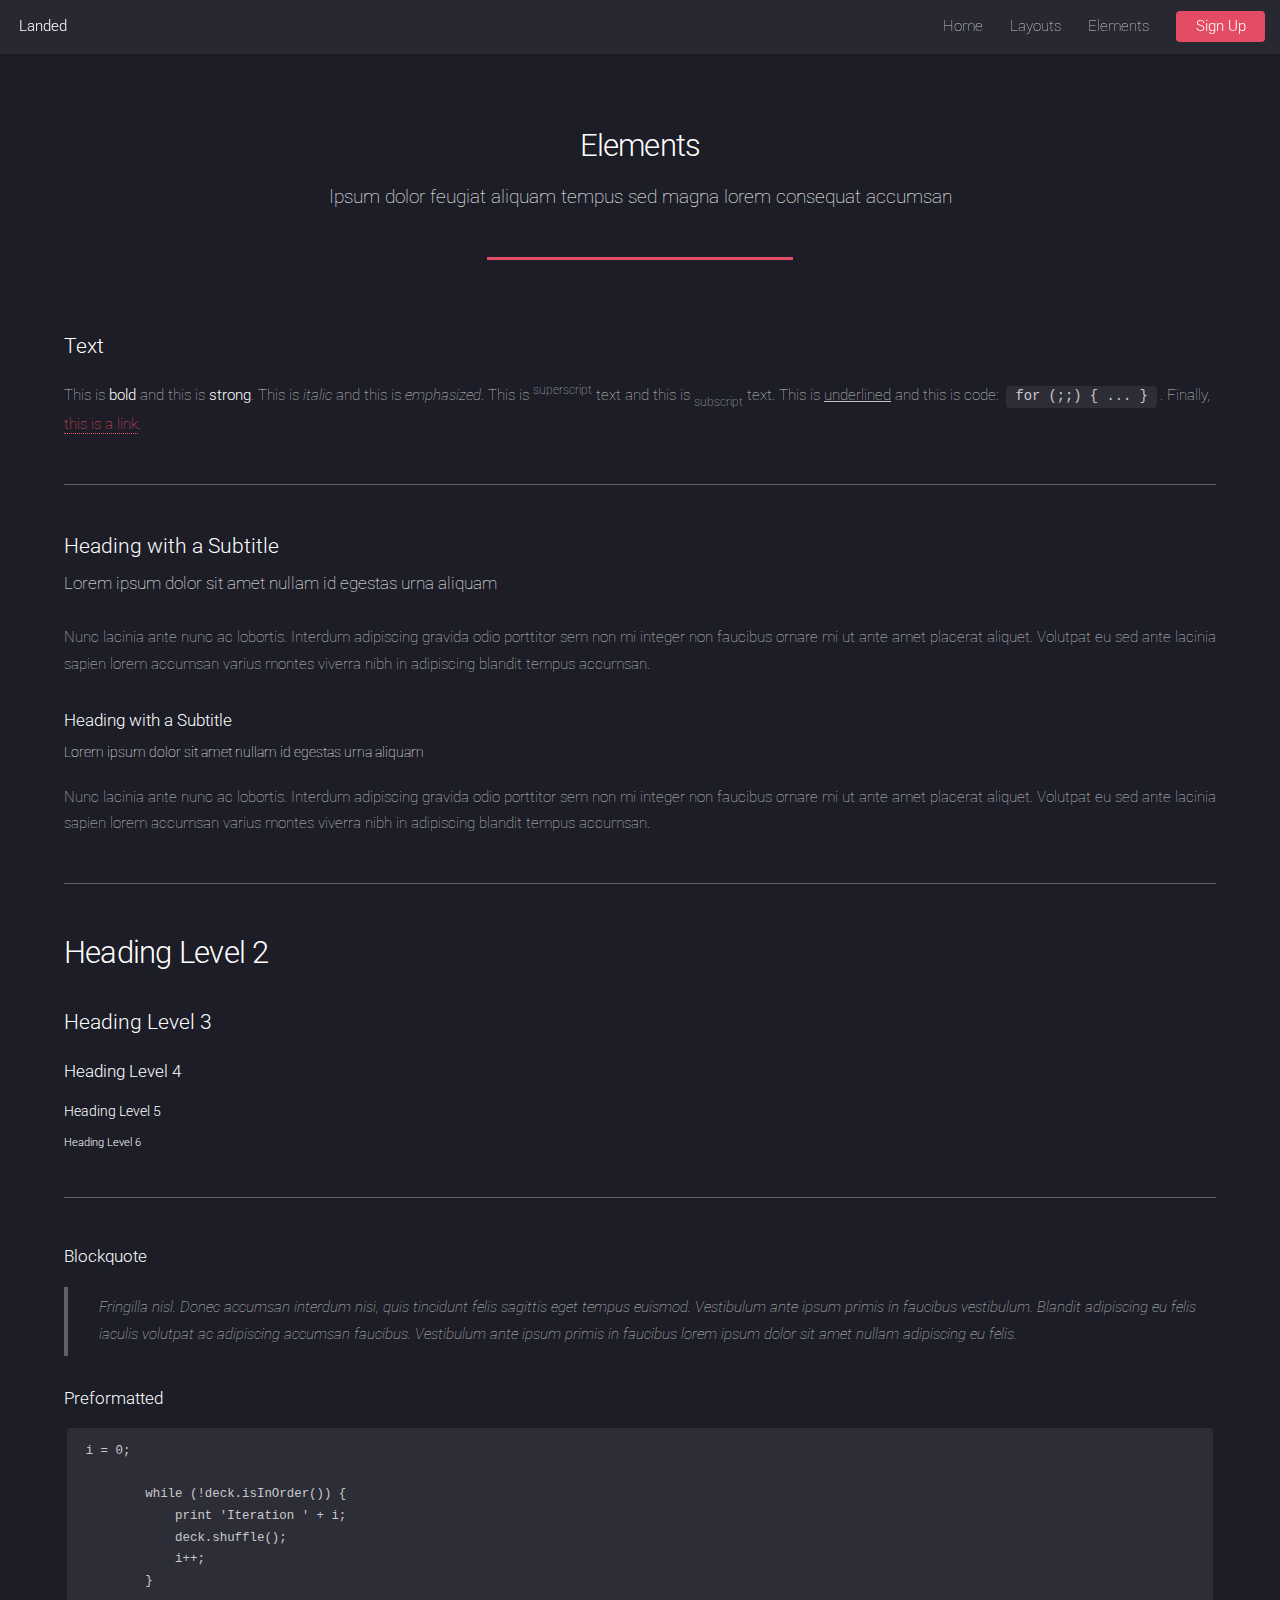
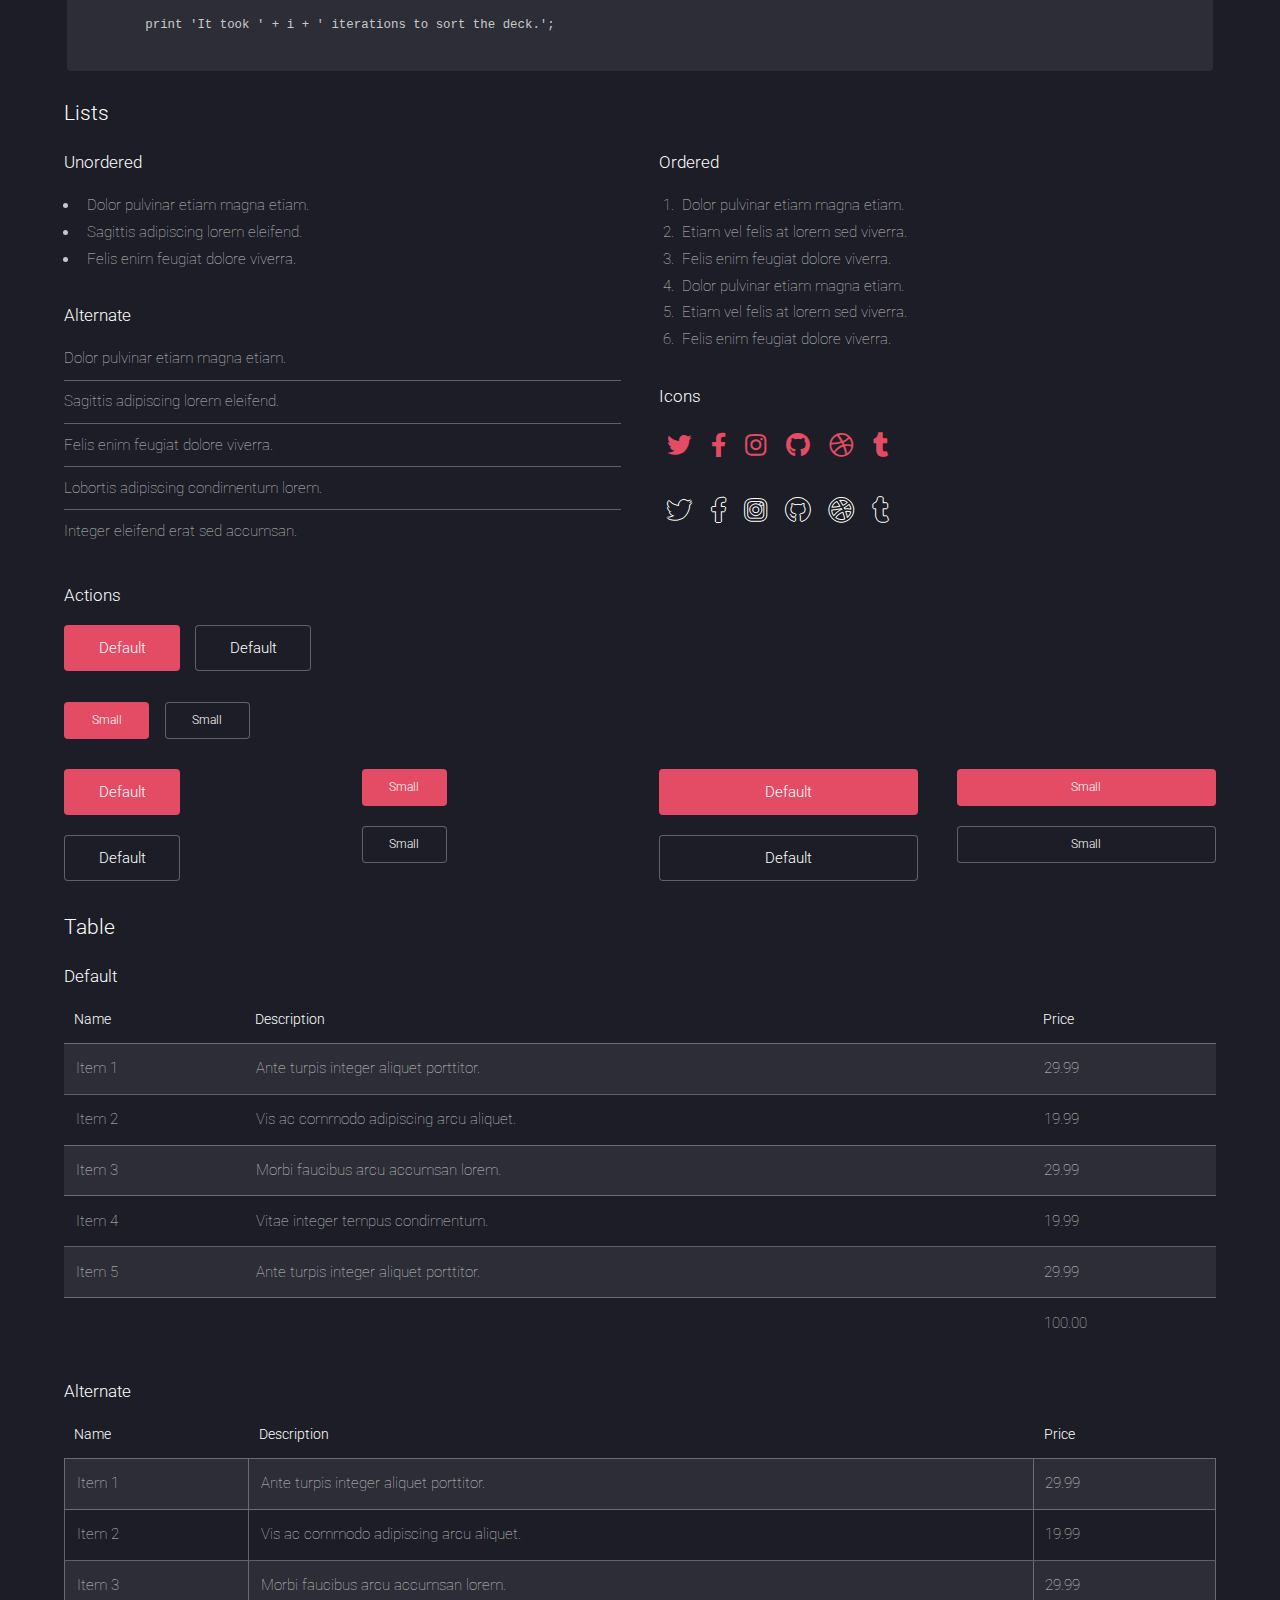
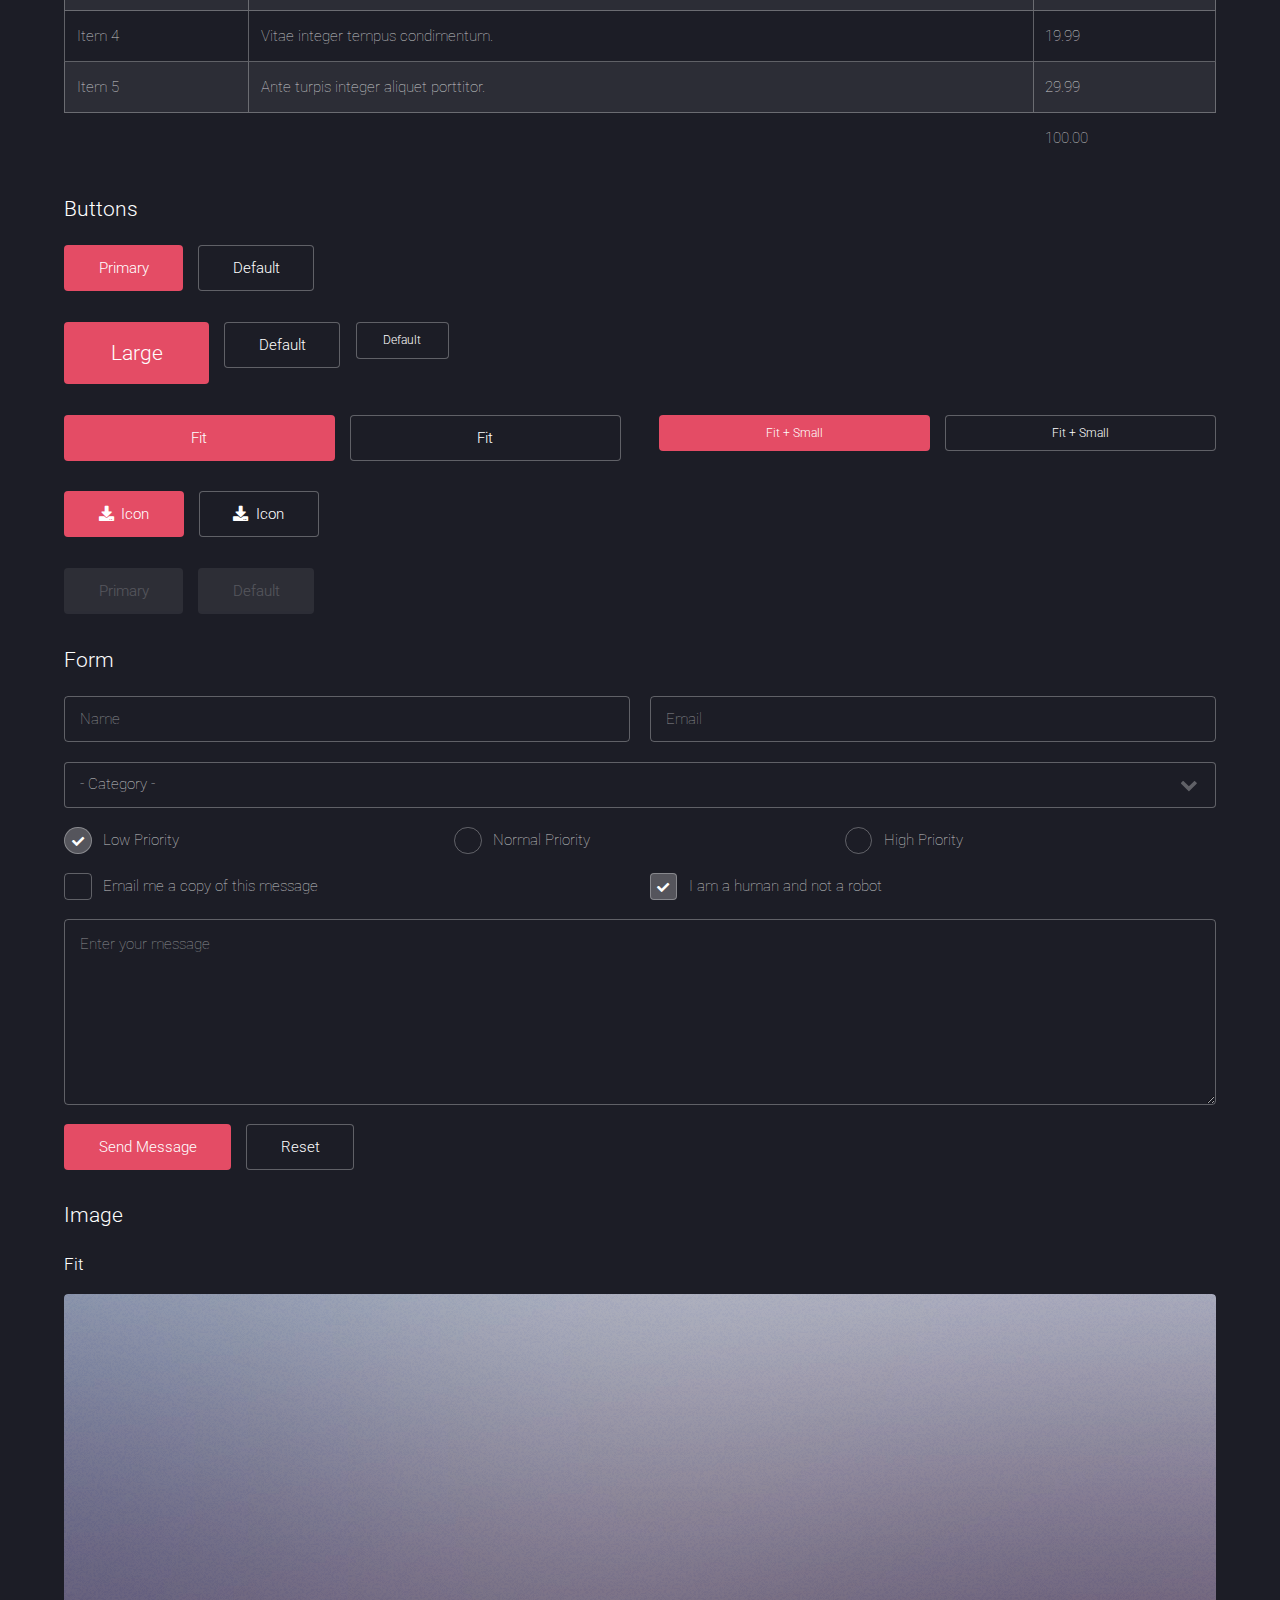
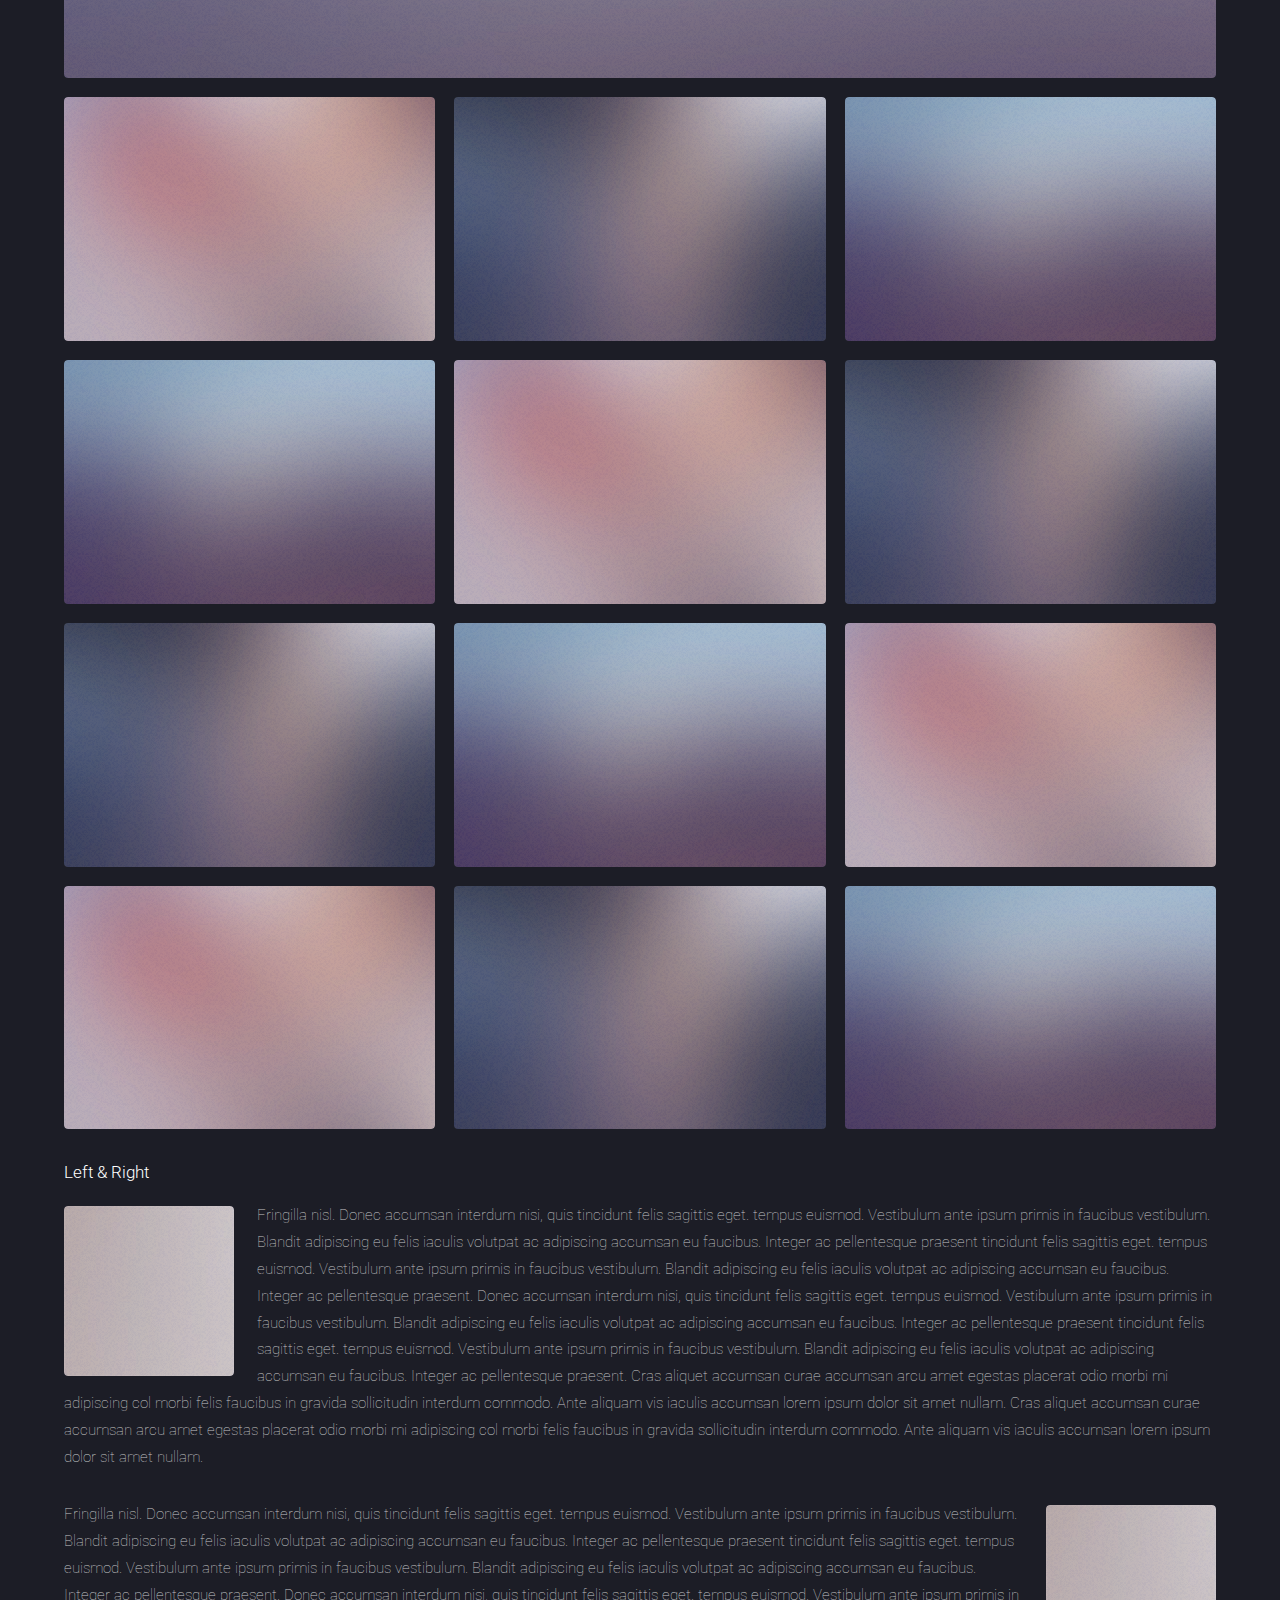
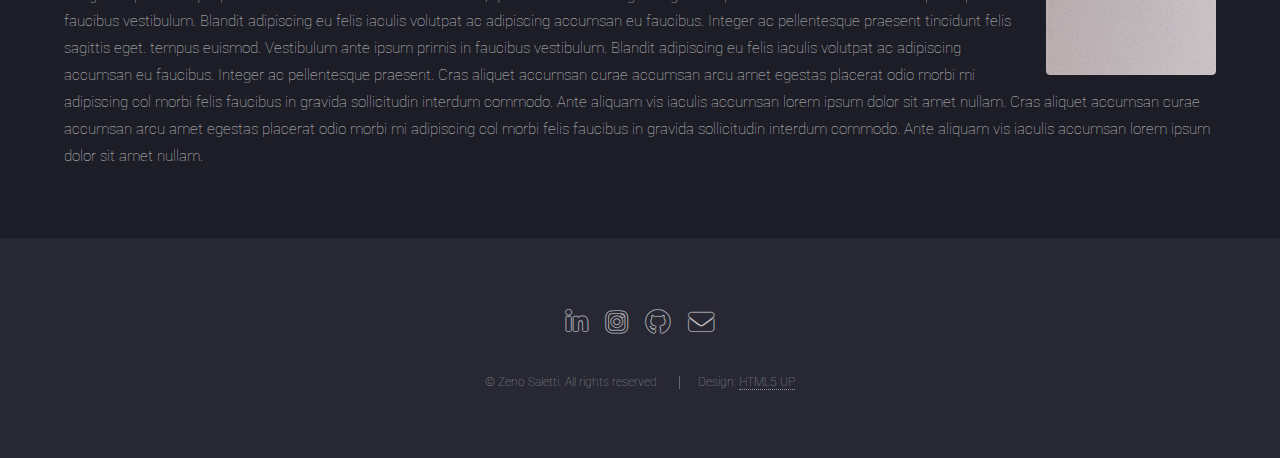
==== commit 69da458f: "footer update" ====
--- a/elements.html
+++ b/elements.html
@@ -410,15 +410,15 @@
 			<!-- Footer -->
 				<footer id="footer">
 					<ul class="icons">
-						<li><a href="#" class="icon brands alt fa-twitter"><span class="label">Twitter</span></a></li>
-						<li><a href="#" class="icon brands alt fa-facebook-f"><span class="label">Facebook</span></a></li>
-						<li><a href="#" class="icon brands alt fa-linkedin-in"><span class="label">LinkedIn</span></a></li>
-						<li><a href="#" class="icon brands alt fa-instagram"><span class="label">Instagram</span></a></li>
-						<li><a href="#" class="icon brands alt fa-github"><span class="label">GitHub</span></a></li>
-						<li><a href="#" class="icon solid alt fa-envelope"><span class="label">Email</span></a></li>
+						<!-- <li><a href="#" class="icon brands alt fa-twitter"><span class="label">Twitter</span></a></li> -->
+						<!-- <li><a href="#" class="icon brands alt fa-facebook-f"><span class="label">Facebook</span></a></li> -->
+						<li><a href="https://www.linkedin.com/in/zeno-saletti-3a3552334" class="icon brands alt fa-linkedin-in"><span class="label">LinkedIn</span></a></li>
+						<li><a href="https://www.instagram.com/zeno__s__/" class="icon brands alt fa-instagram"><span class="label">Instagram</span></a></li>
+						<li><a href="https://github.com/zenosaltt" class="icon brands alt fa-github"><span class="label">GitHub</span></a></li>
+						<li><a href="mailto:zeno.saletti@studenti.unitn.it" class="icon solid alt fa-envelope"><span class="label">Email</span></a></li>
 					</ul>
 					<ul class="copyright">
-						<li>&copy; Untitled. All rights reserved.</li><li>Design: <a href="http://html5up.net">HTML5 UP</a></li>
+						<li>&copy; Zeno Saletti. All rights reserved.</li><li>Design: <a href="http://html5up.net">HTML5 UP</a></li>
 					</ul>
 				</footer>
 
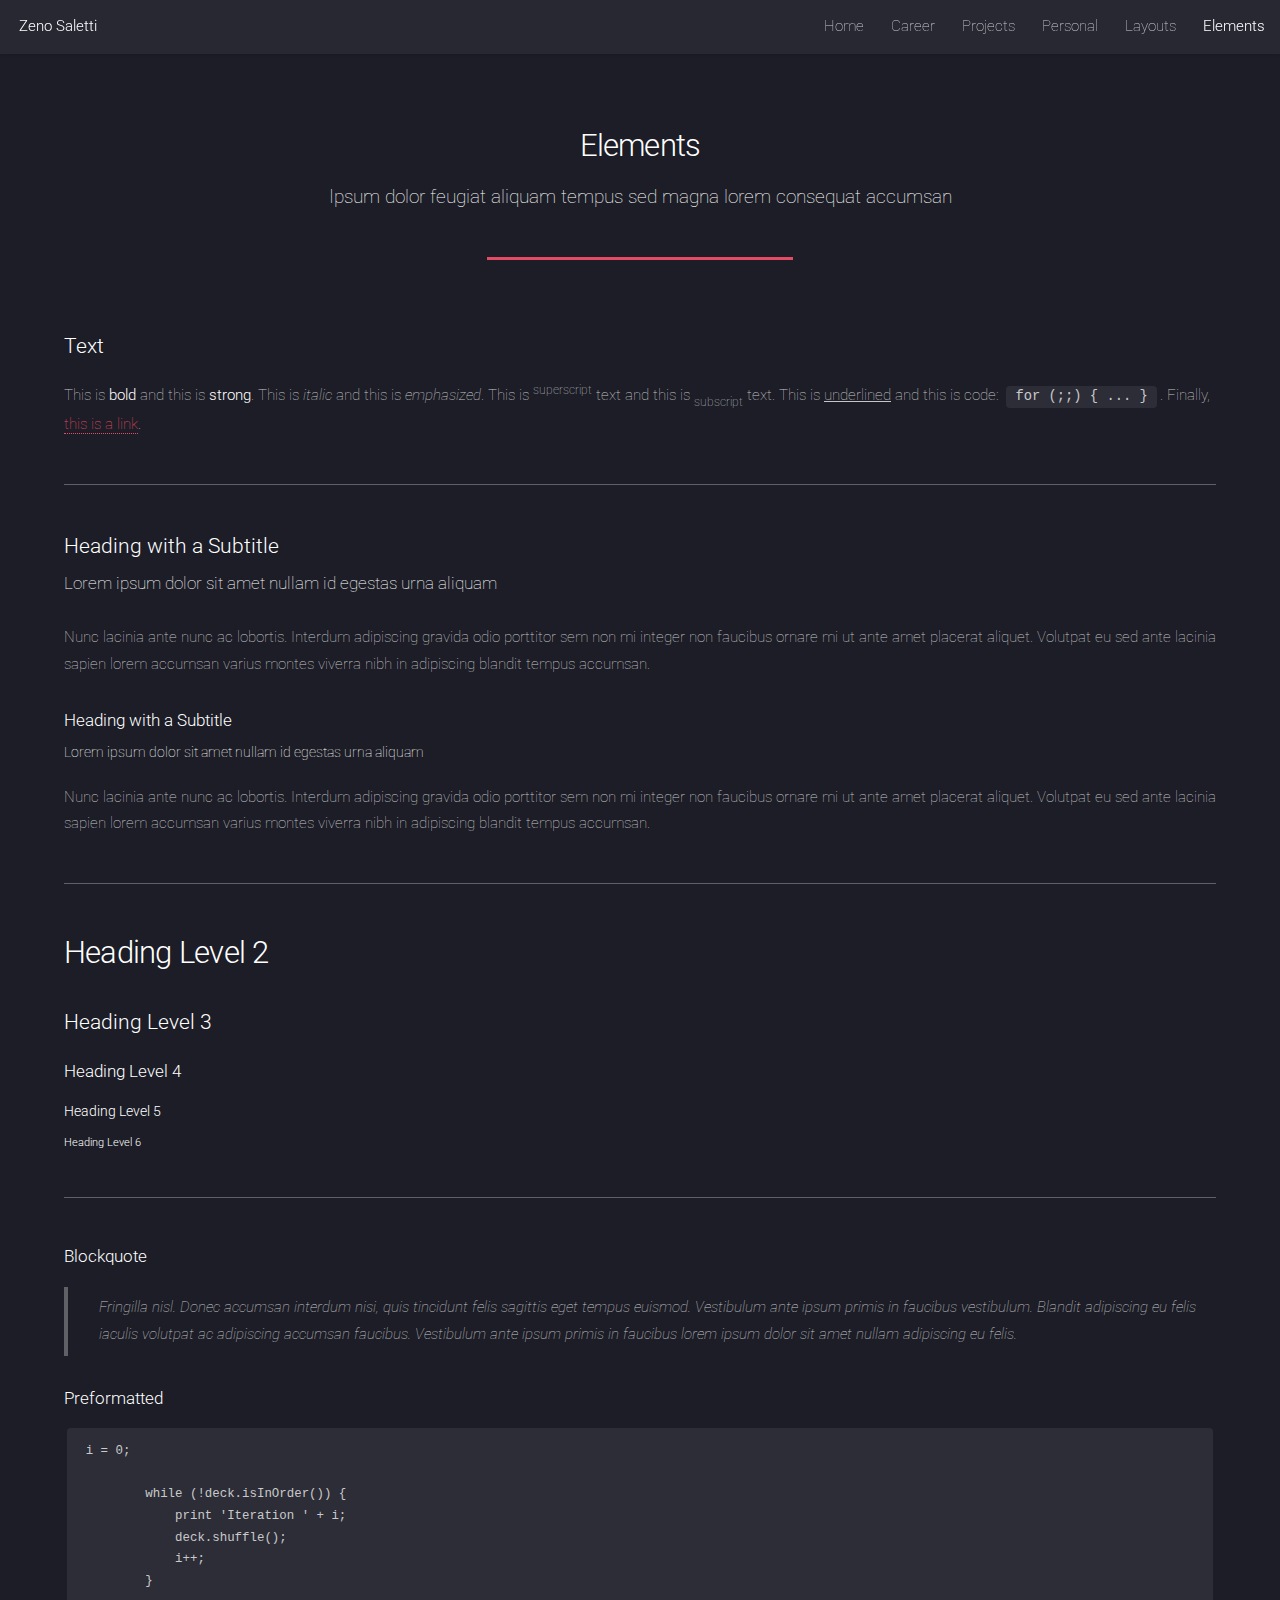
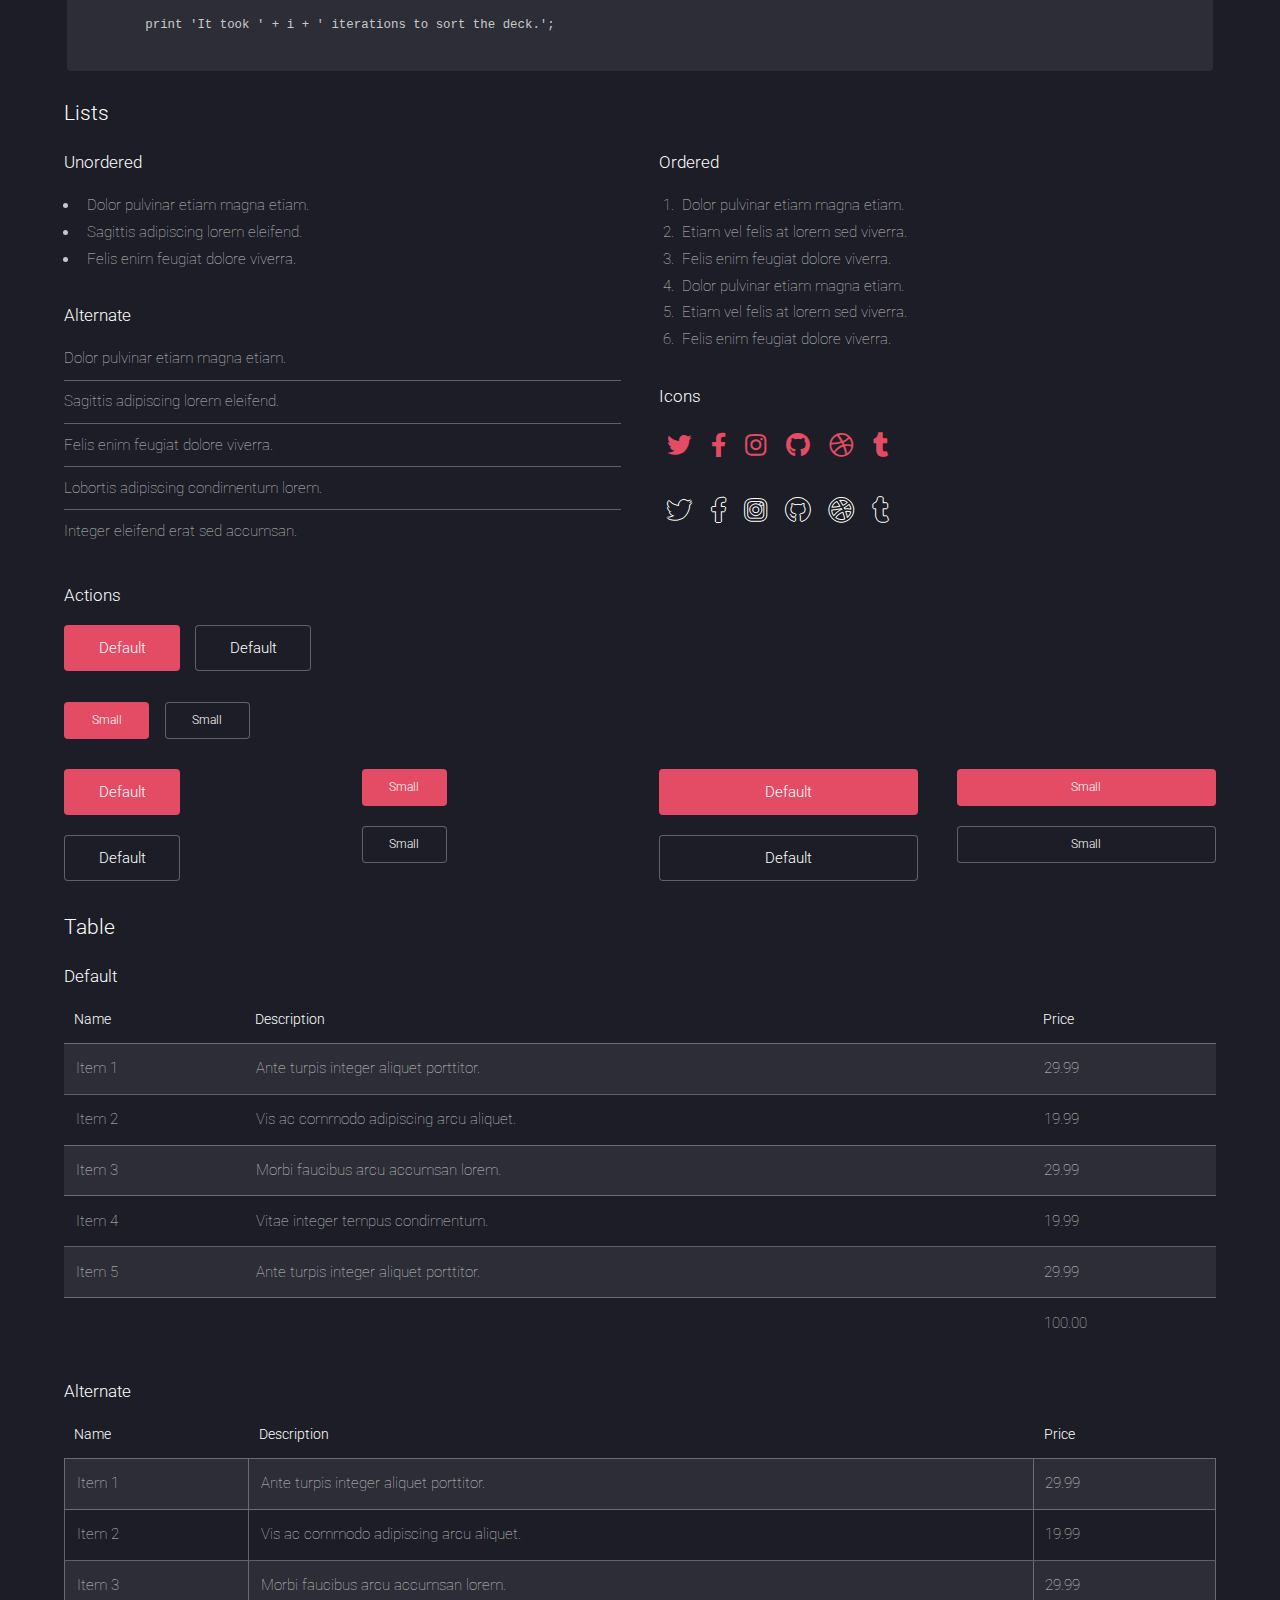
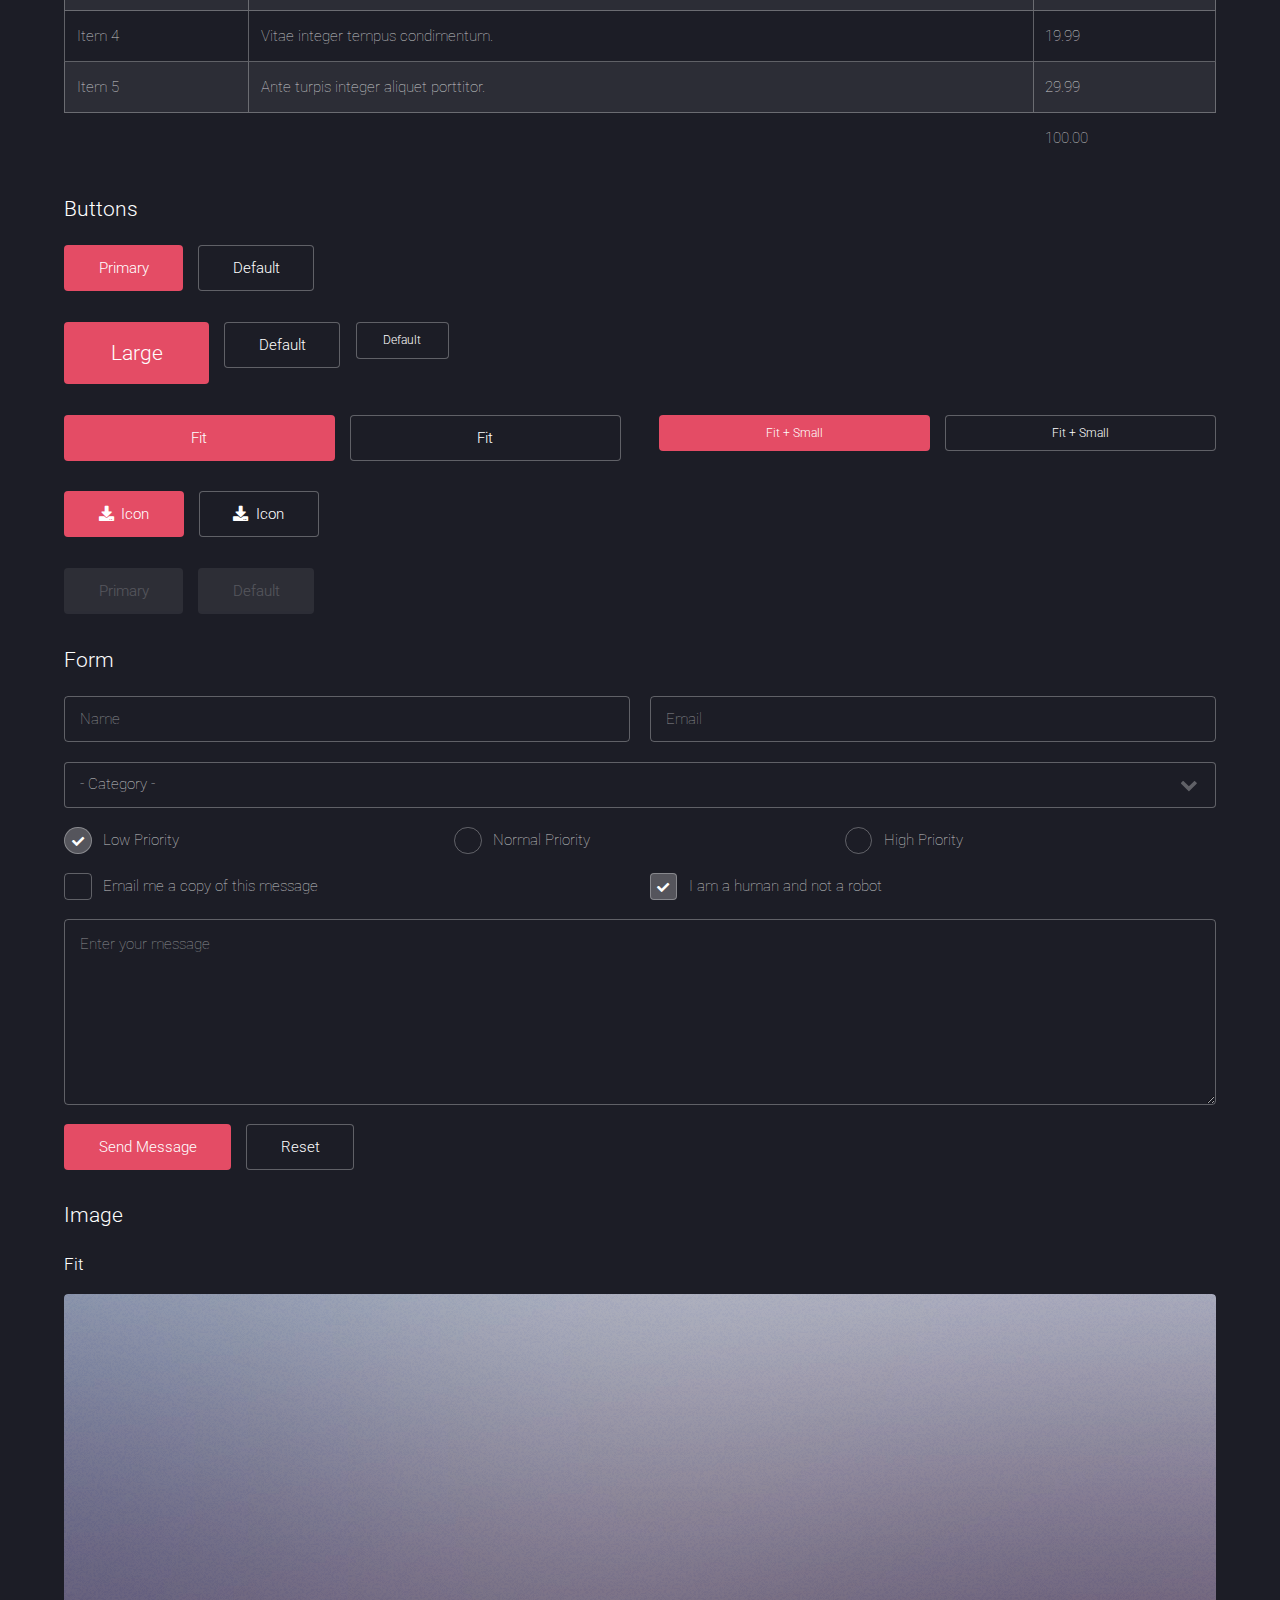
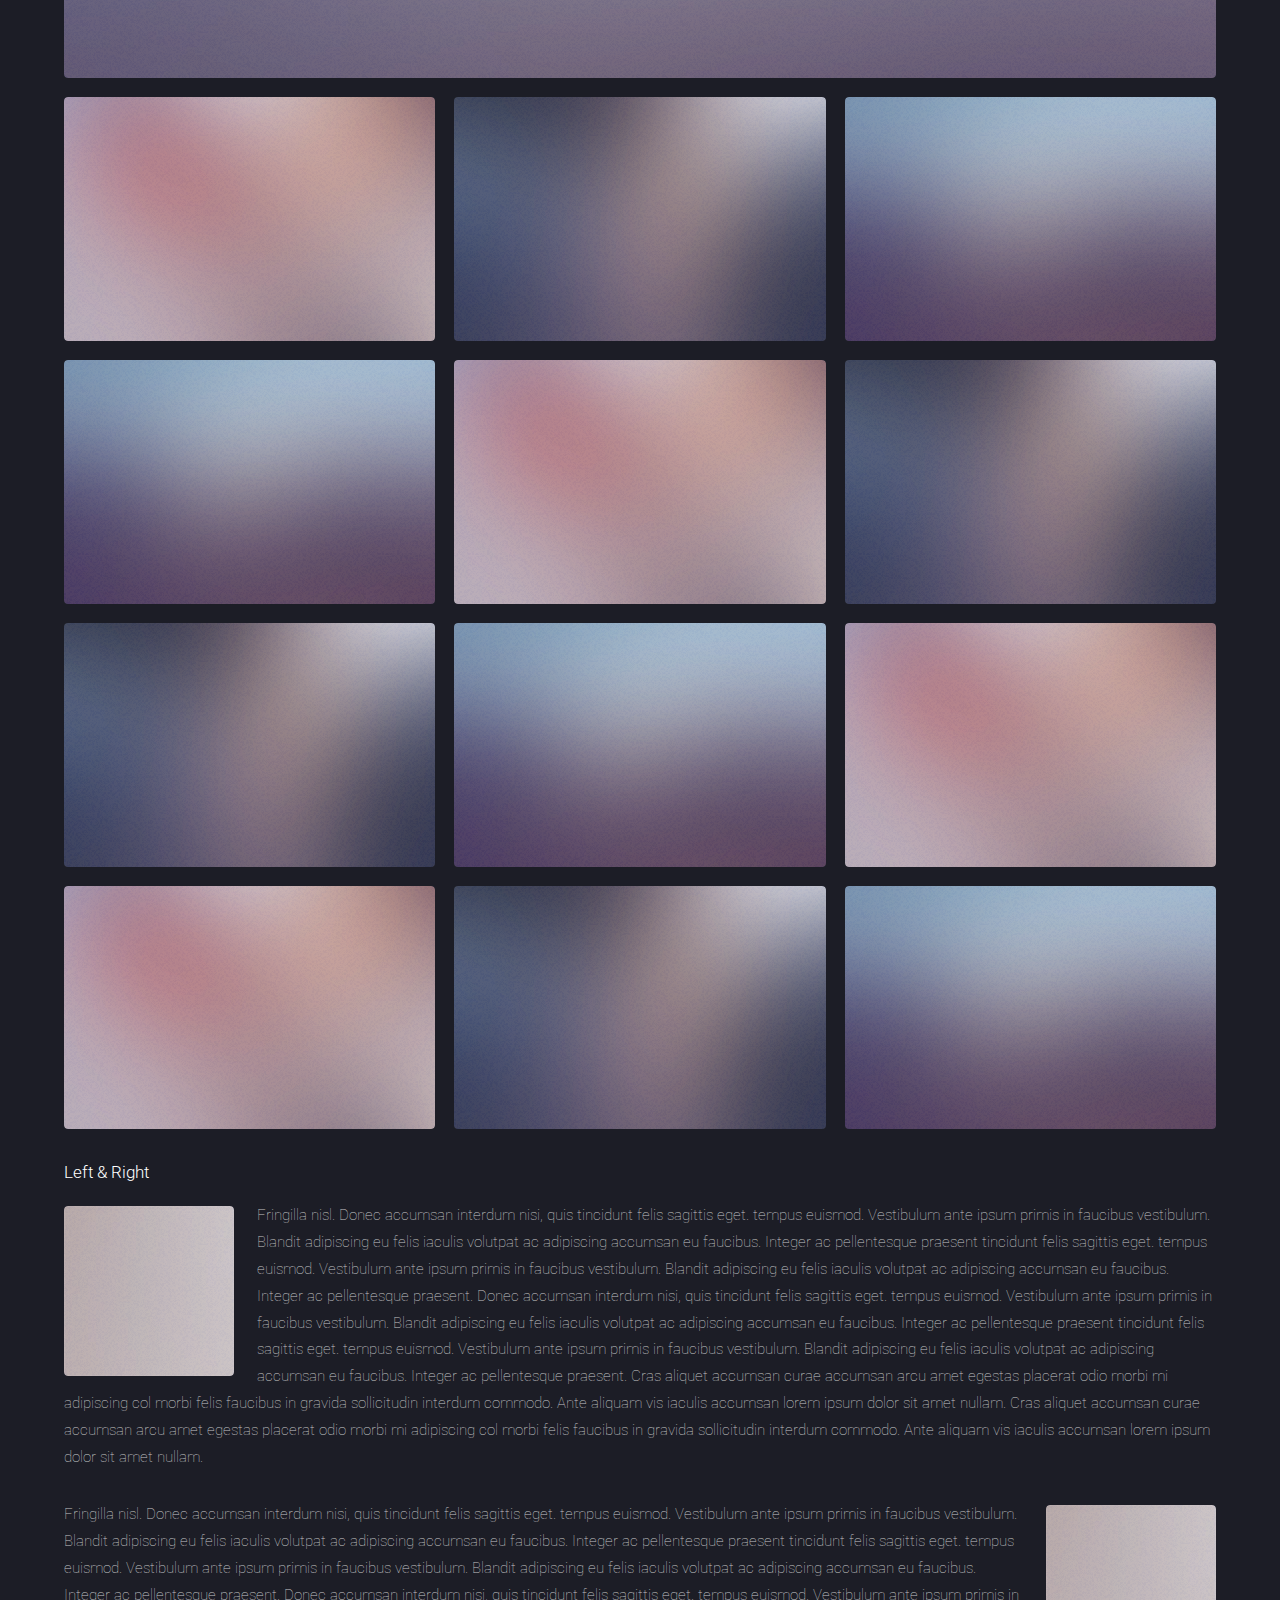
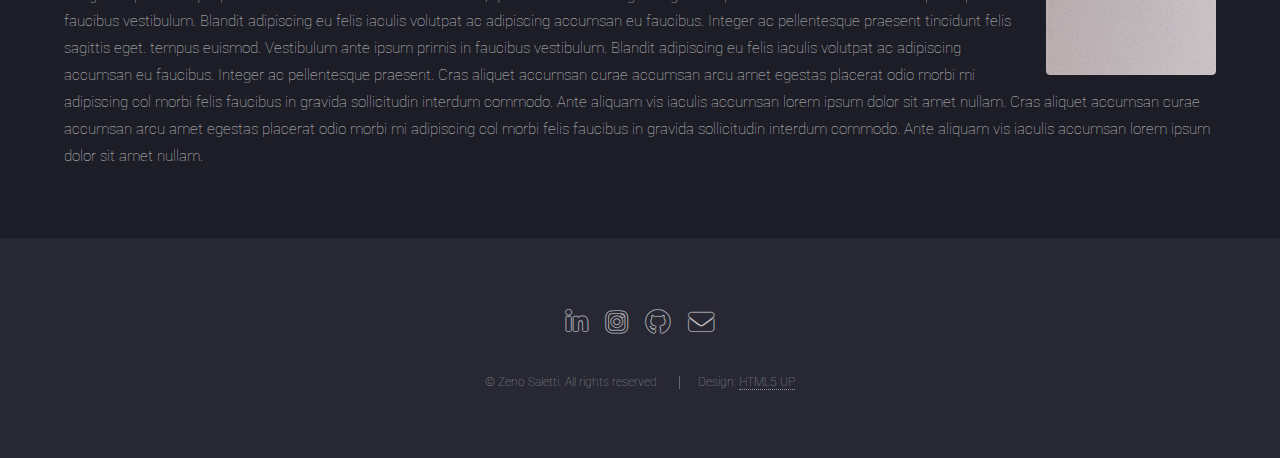
==== commit 7d739427: "header update" ====
--- a/elements.html
+++ b/elements.html
@@ -19,10 +19,20 @@
 
 			<!-- Header -->
 				<header id="header">
-					<h1 id="logo"><a href="index.html">Landed</a></h1>
+					<h1 id="logo"><a href="index.html">Zeno Saletti</a></h1>
 					<nav id="nav">
 						<ul>
 							<li><a href="index.html">Home</a></li>
+							<li><a href="#">Career</a></li>
+							<li><a href="#">Projects</a></li>
+							<li>
+								<a href="#">Personal</a>
+								<ul>
+									<li><a href="#">Photography</a></li>
+									<li><a href="#">Flute</a></li>
+									<li><a href="#">Outdoor</a></li>
+								</ul>
+							</li>
 							<li>
 								<a href="#">Layouts</a>
 								<ul>
@@ -40,8 +50,8 @@
 									</li>
 								</ul>
 							</li>
-							<li><a href="elements.html">Elements</a></li>
-							<li><a href="#" class="button primary">Sign Up</a></li>
+							<li><a href="elements.html"><b>Elements</b></a></li>
+							<!-- <li><a href="#" class="button primary">Sign Up</a></li> -->
 						</ul>
 					</nav>
 				</header>
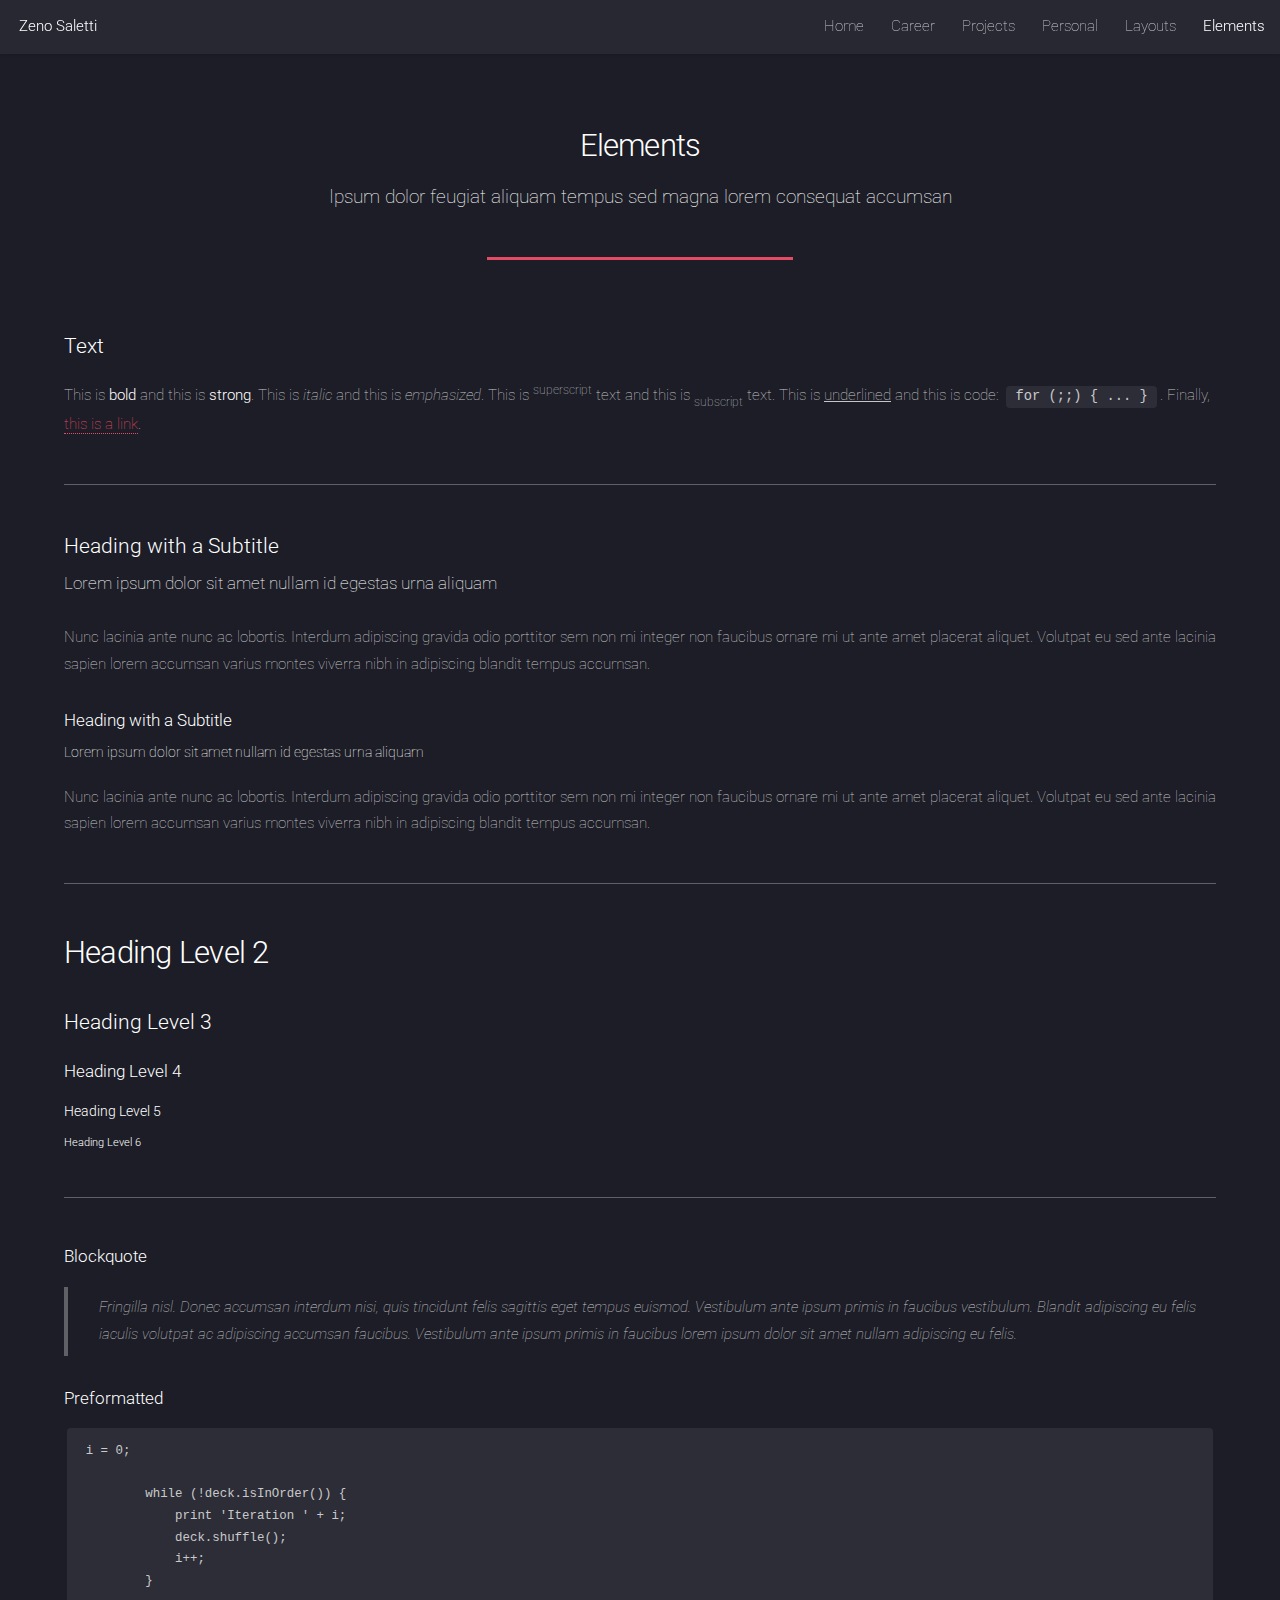
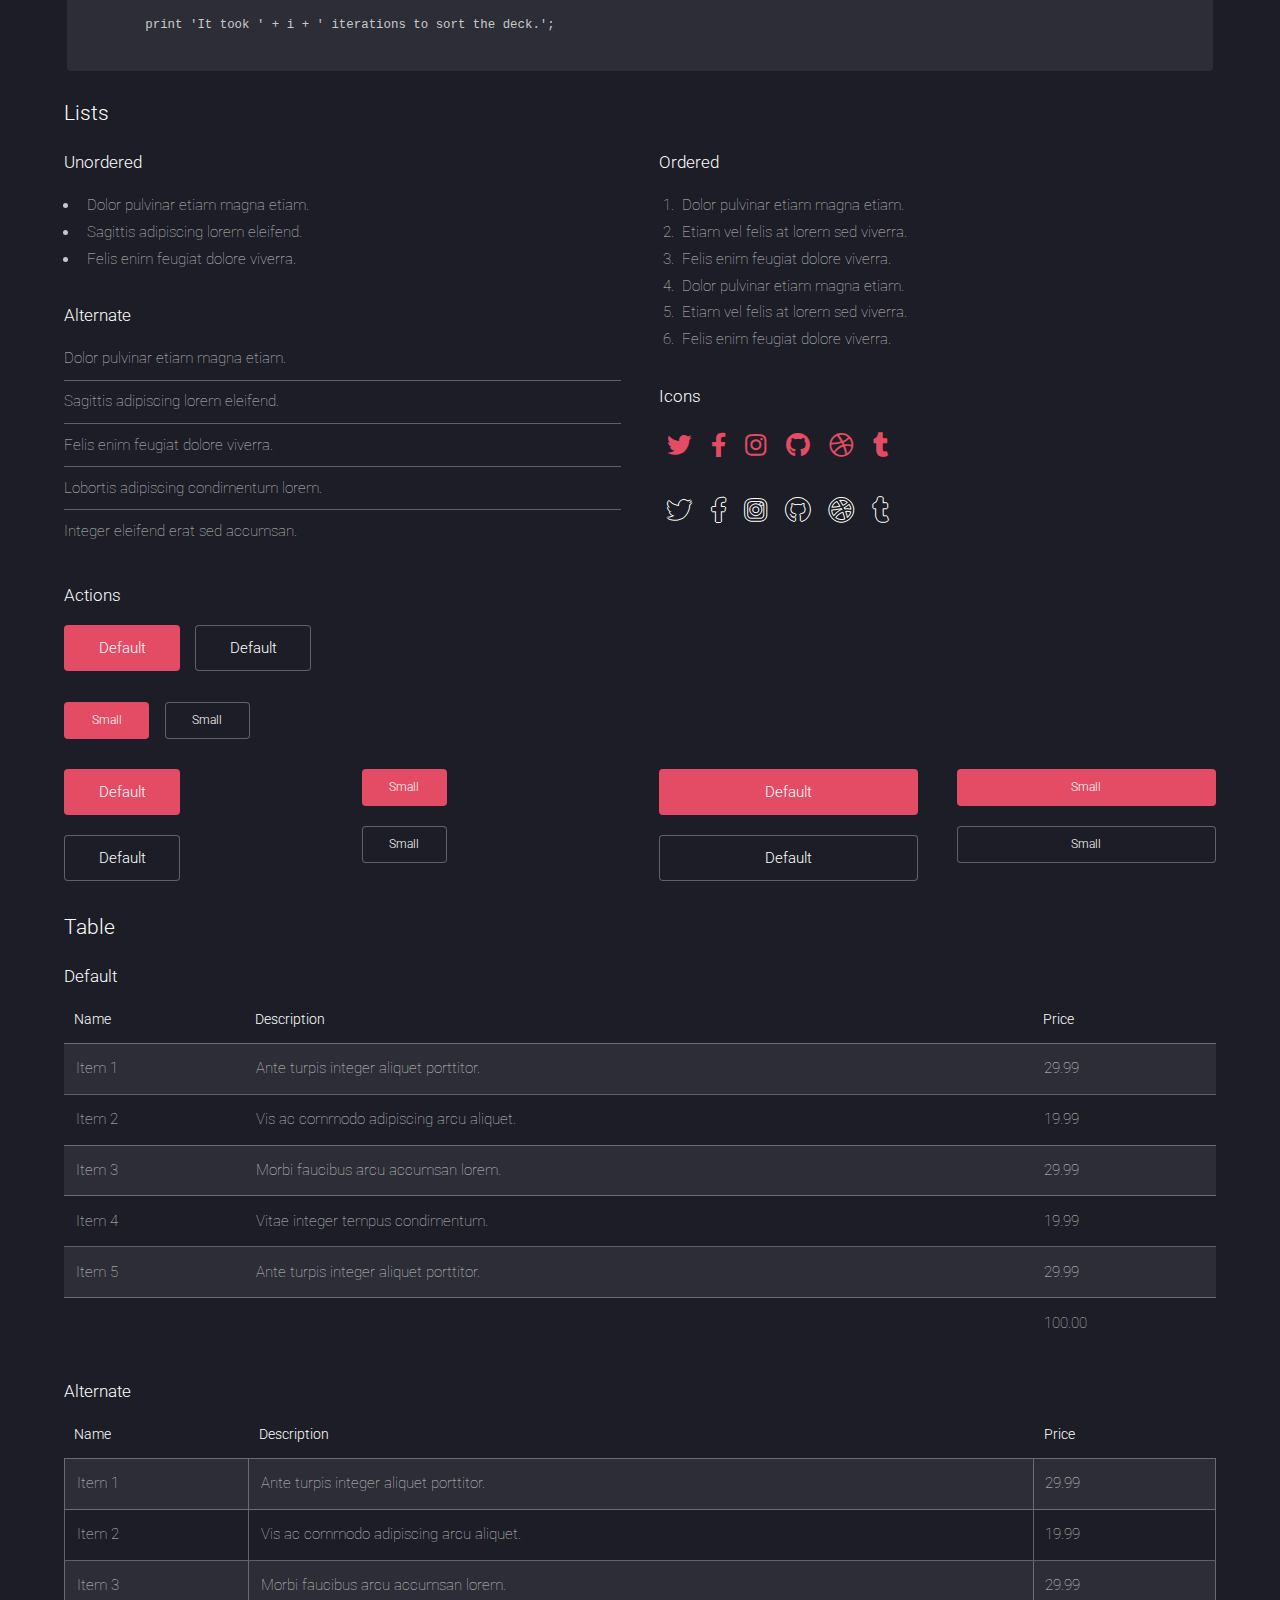
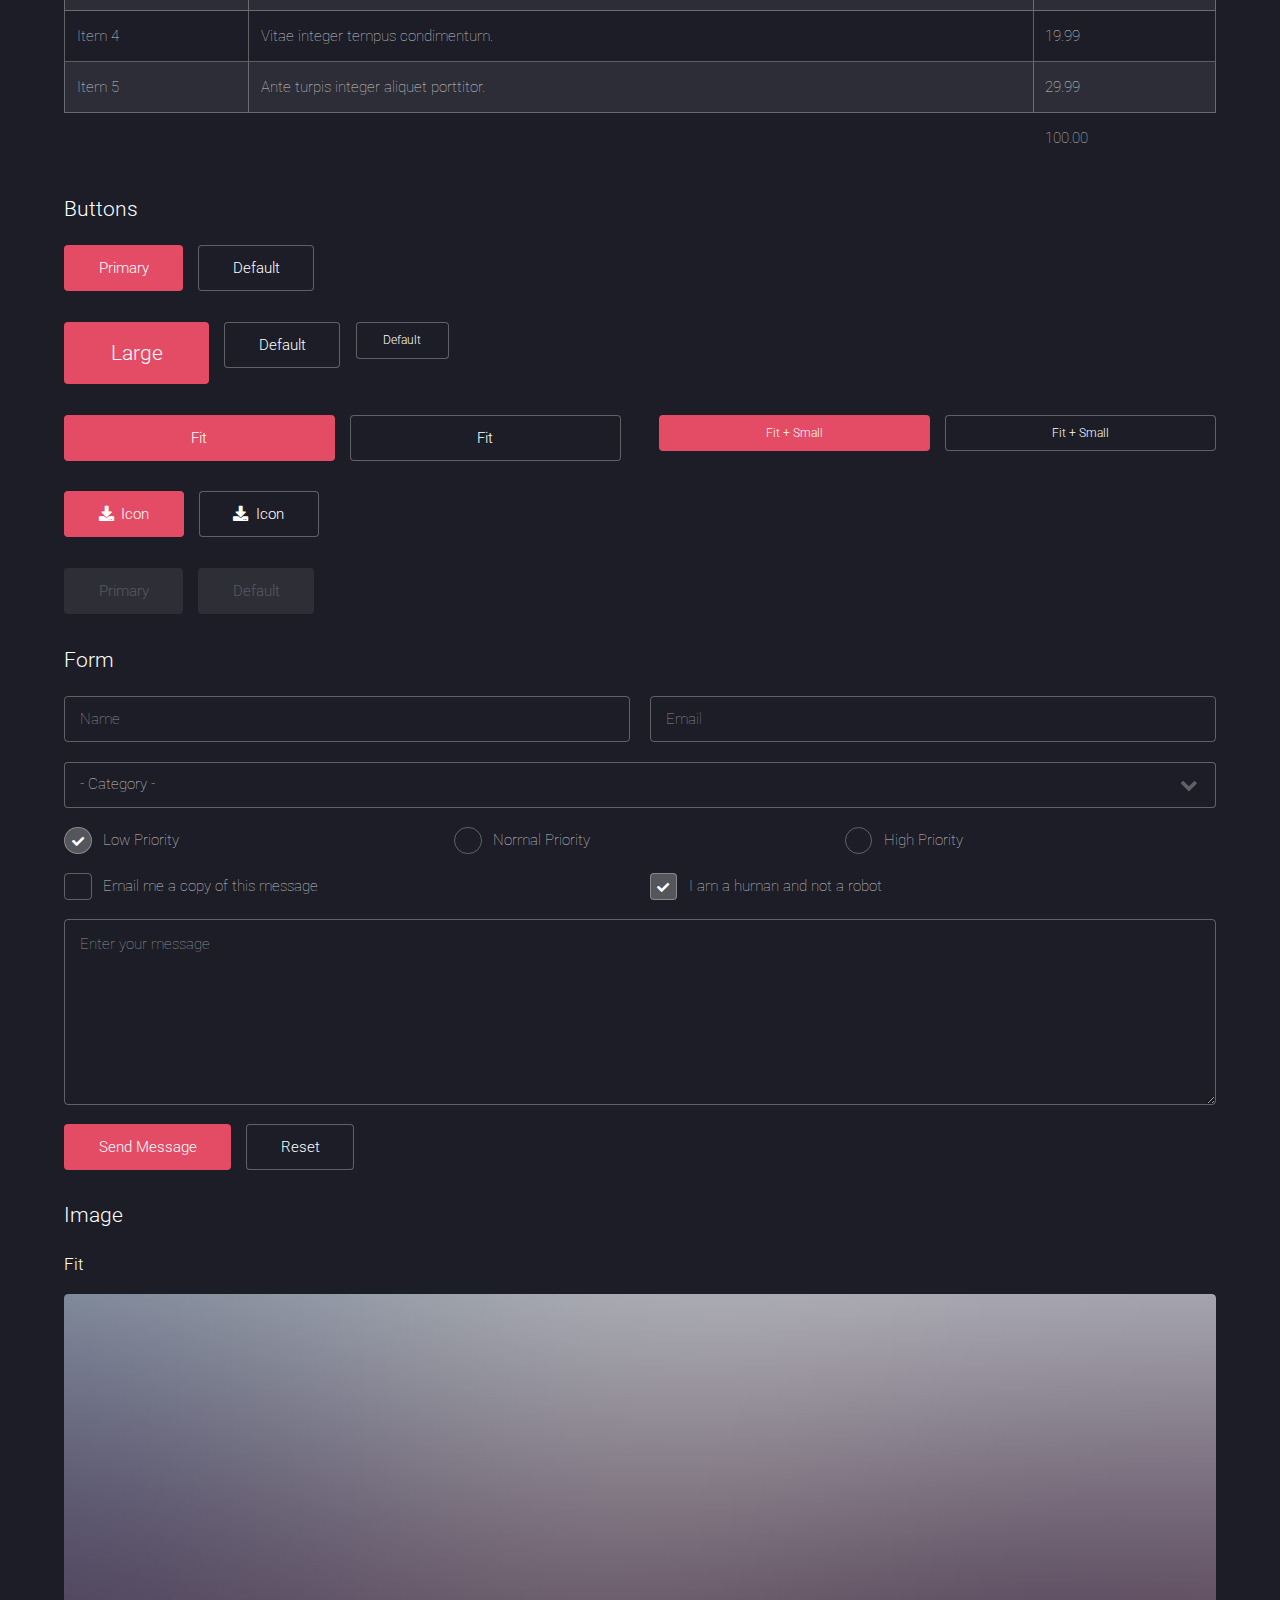
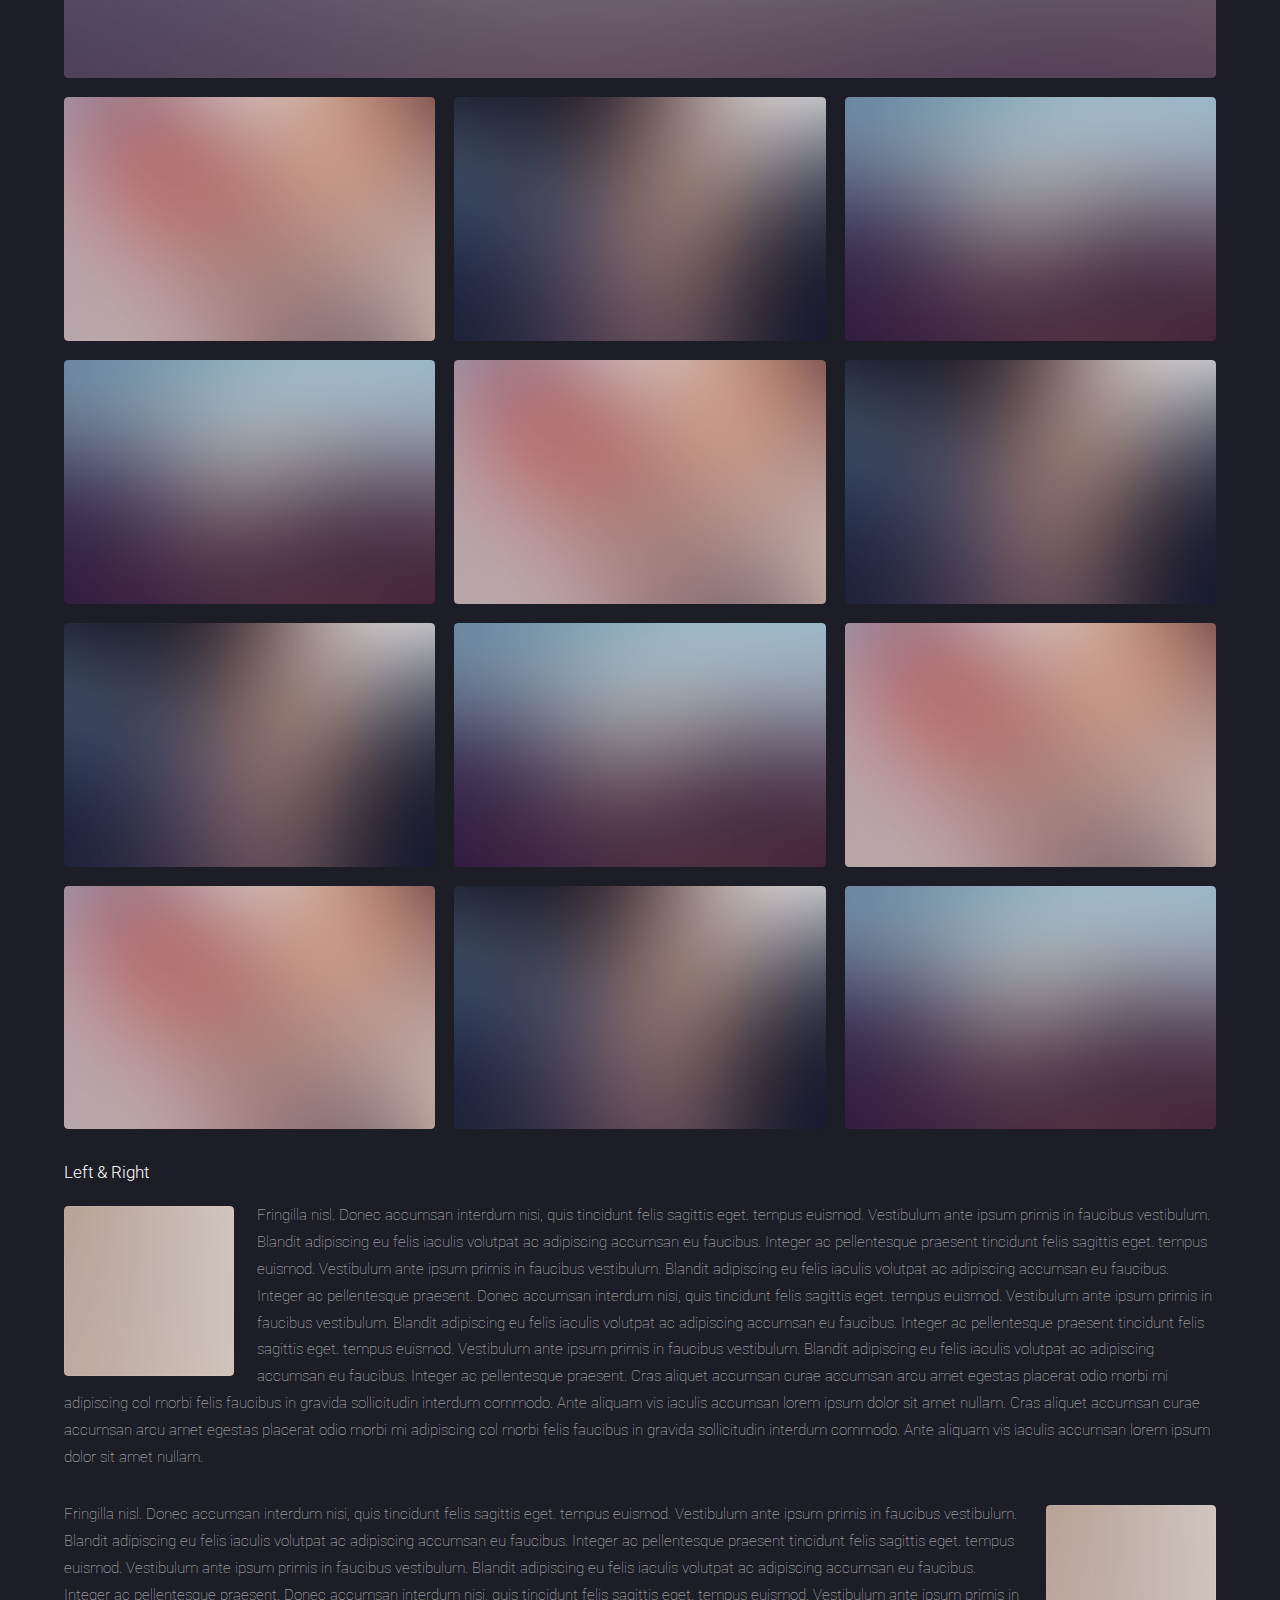
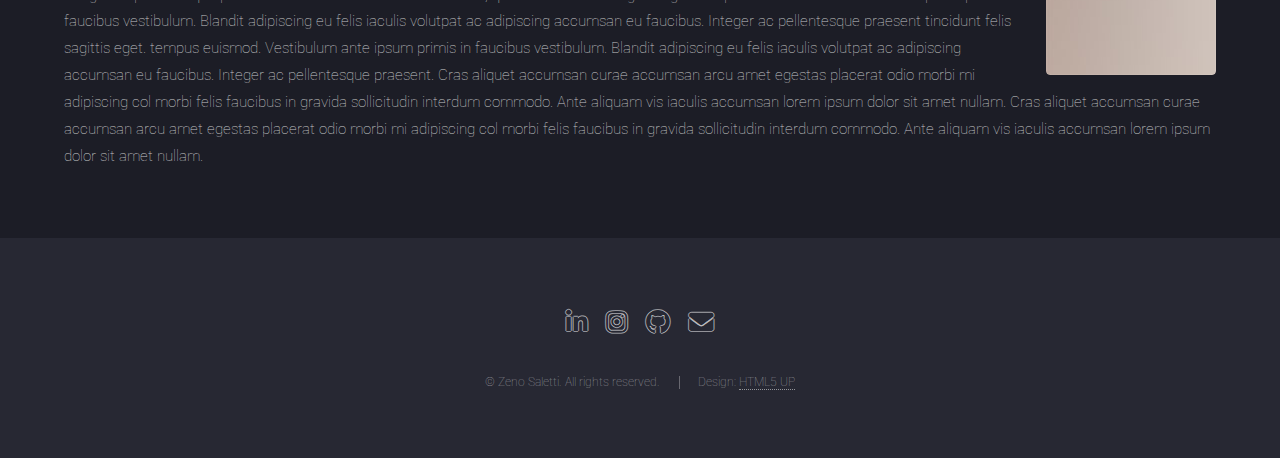
==== commit 752beabd: "photography" ====
--- a/elements.html
+++ b/elements.html
@@ -26,9 +26,10 @@
 							<li><a href="#">Career</a></li>
 							<li><a href="#">Projects</a></li>
 							<li>
-								<a href="#">Personal</a>
+								<a href="personal.html">Personal</a>
 								<ul>
-									<li><a href="#">Photography</a></li>
+									<li><a href="personal.html">Overview</a></li>
+									<li><a href="photography.html">Photography</a></li>
 									<li><a href="#">Flute</a></li>
 									<li><a href="#">Outdoor</a></li>
 								</ul>
--- a/assets/css/main.css
+++ b/assets/css/main.css
@@ -2517,6 +2517,7 @@
 		overflow: hidden;
 	}
 
+		/* apparently this makes images whiter
 		.image:before {
 			content: '';
 			display: block;
@@ -2528,6 +2529,7 @@
 			height: 100%;
 			z-index: 1;
 		}
+			*/
 
 		.image img {
 			border-radius: 4px;
